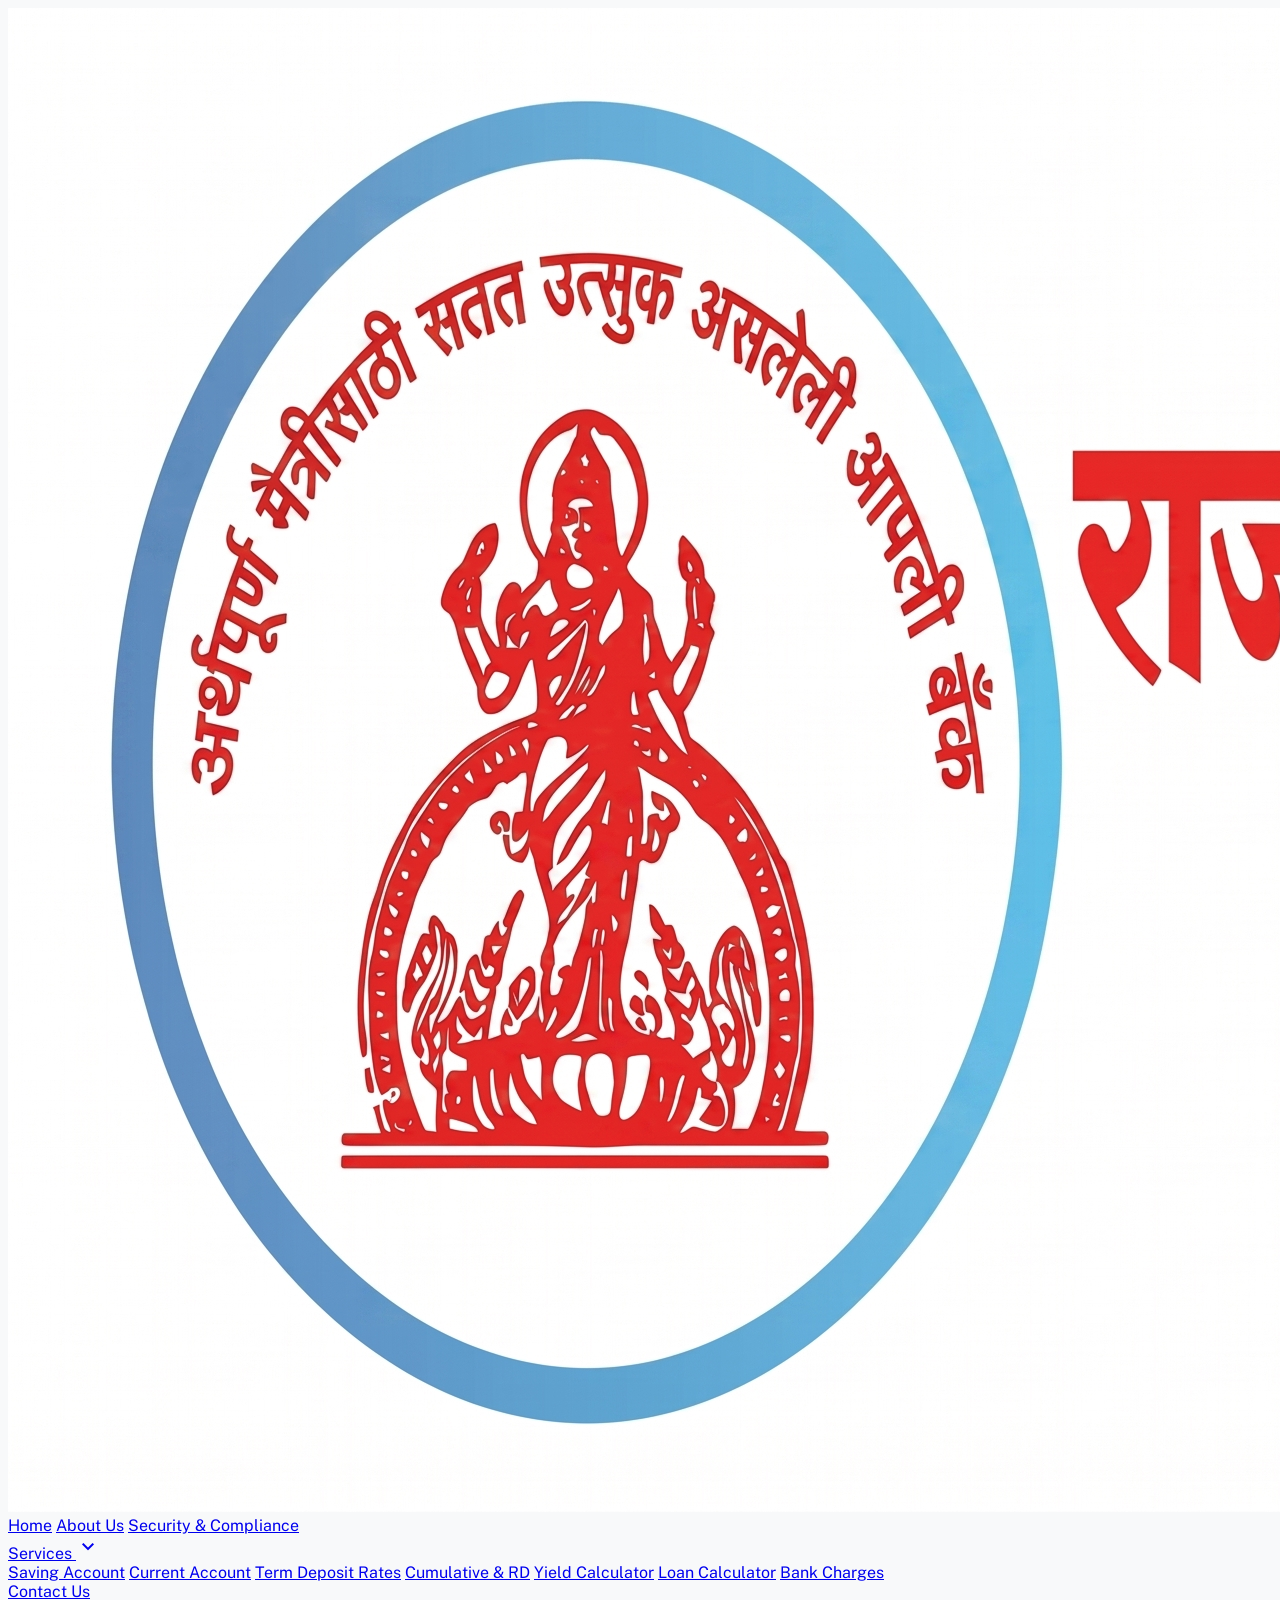
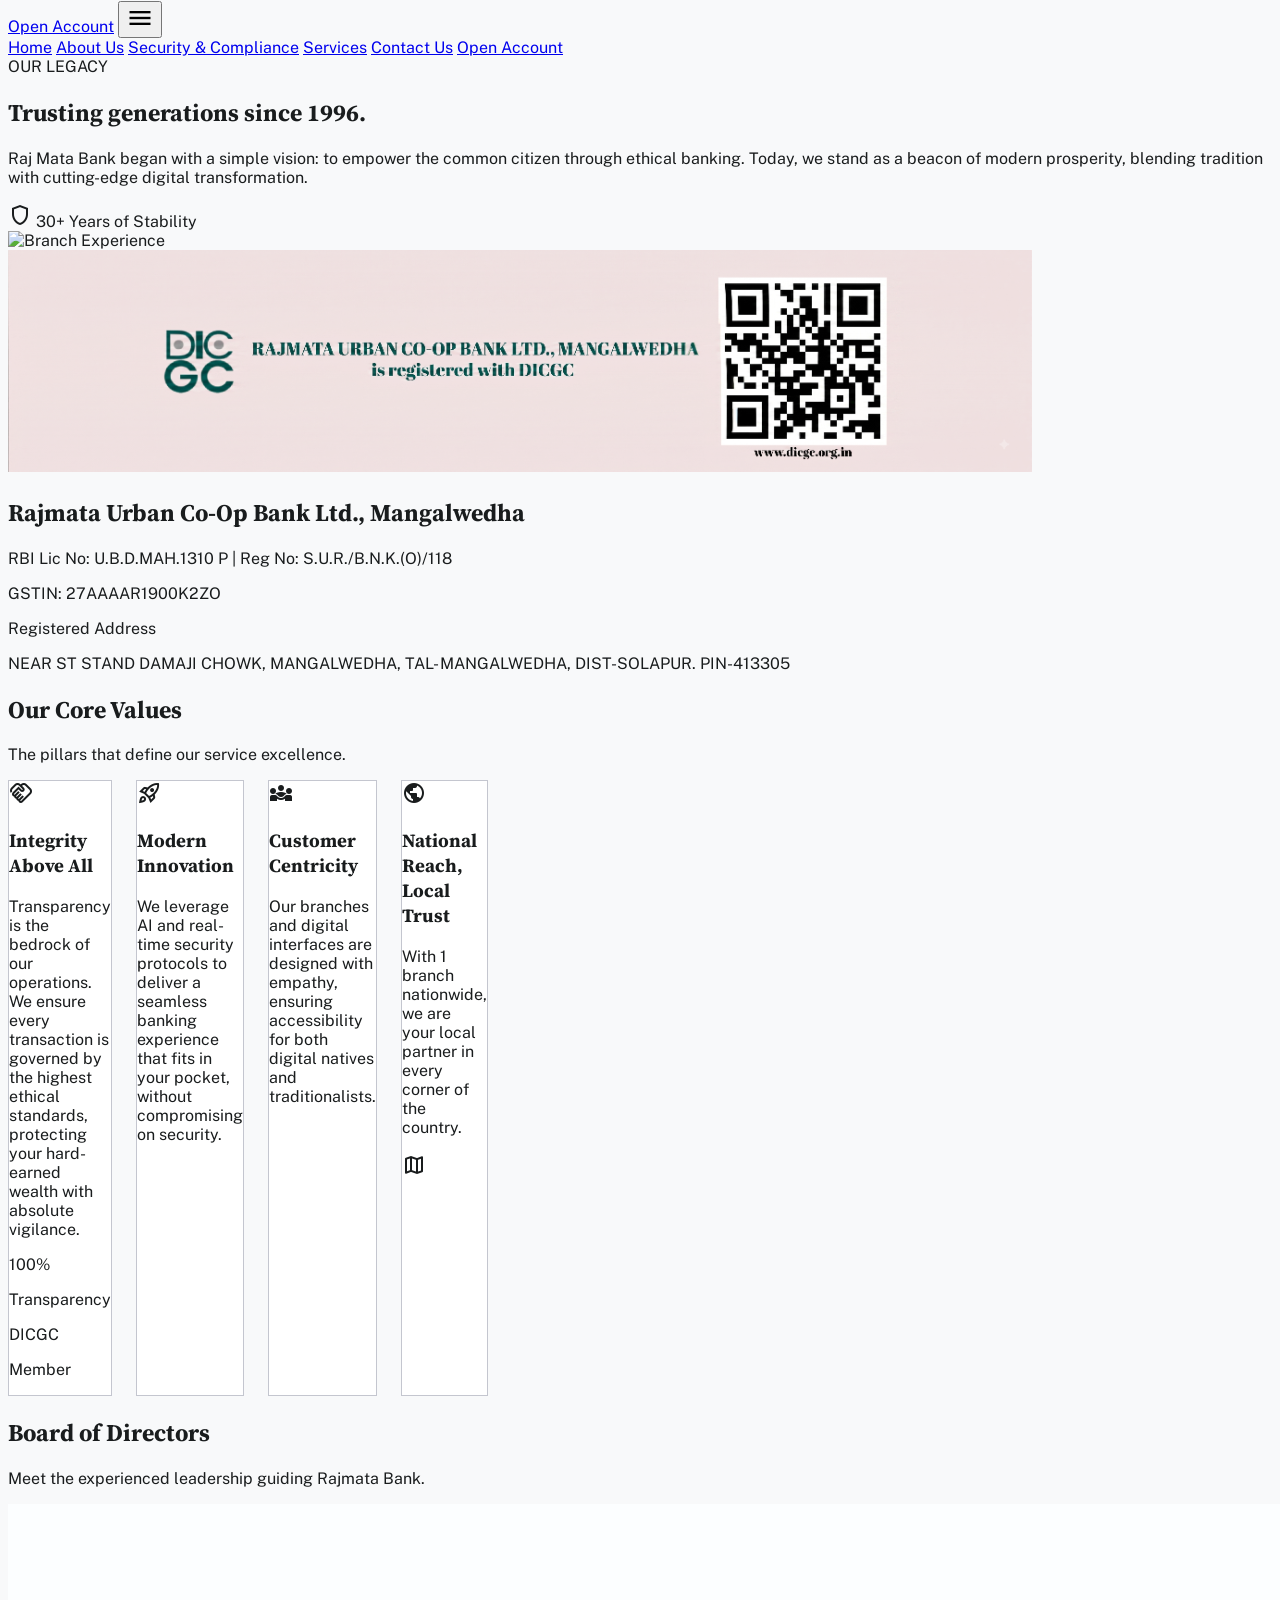
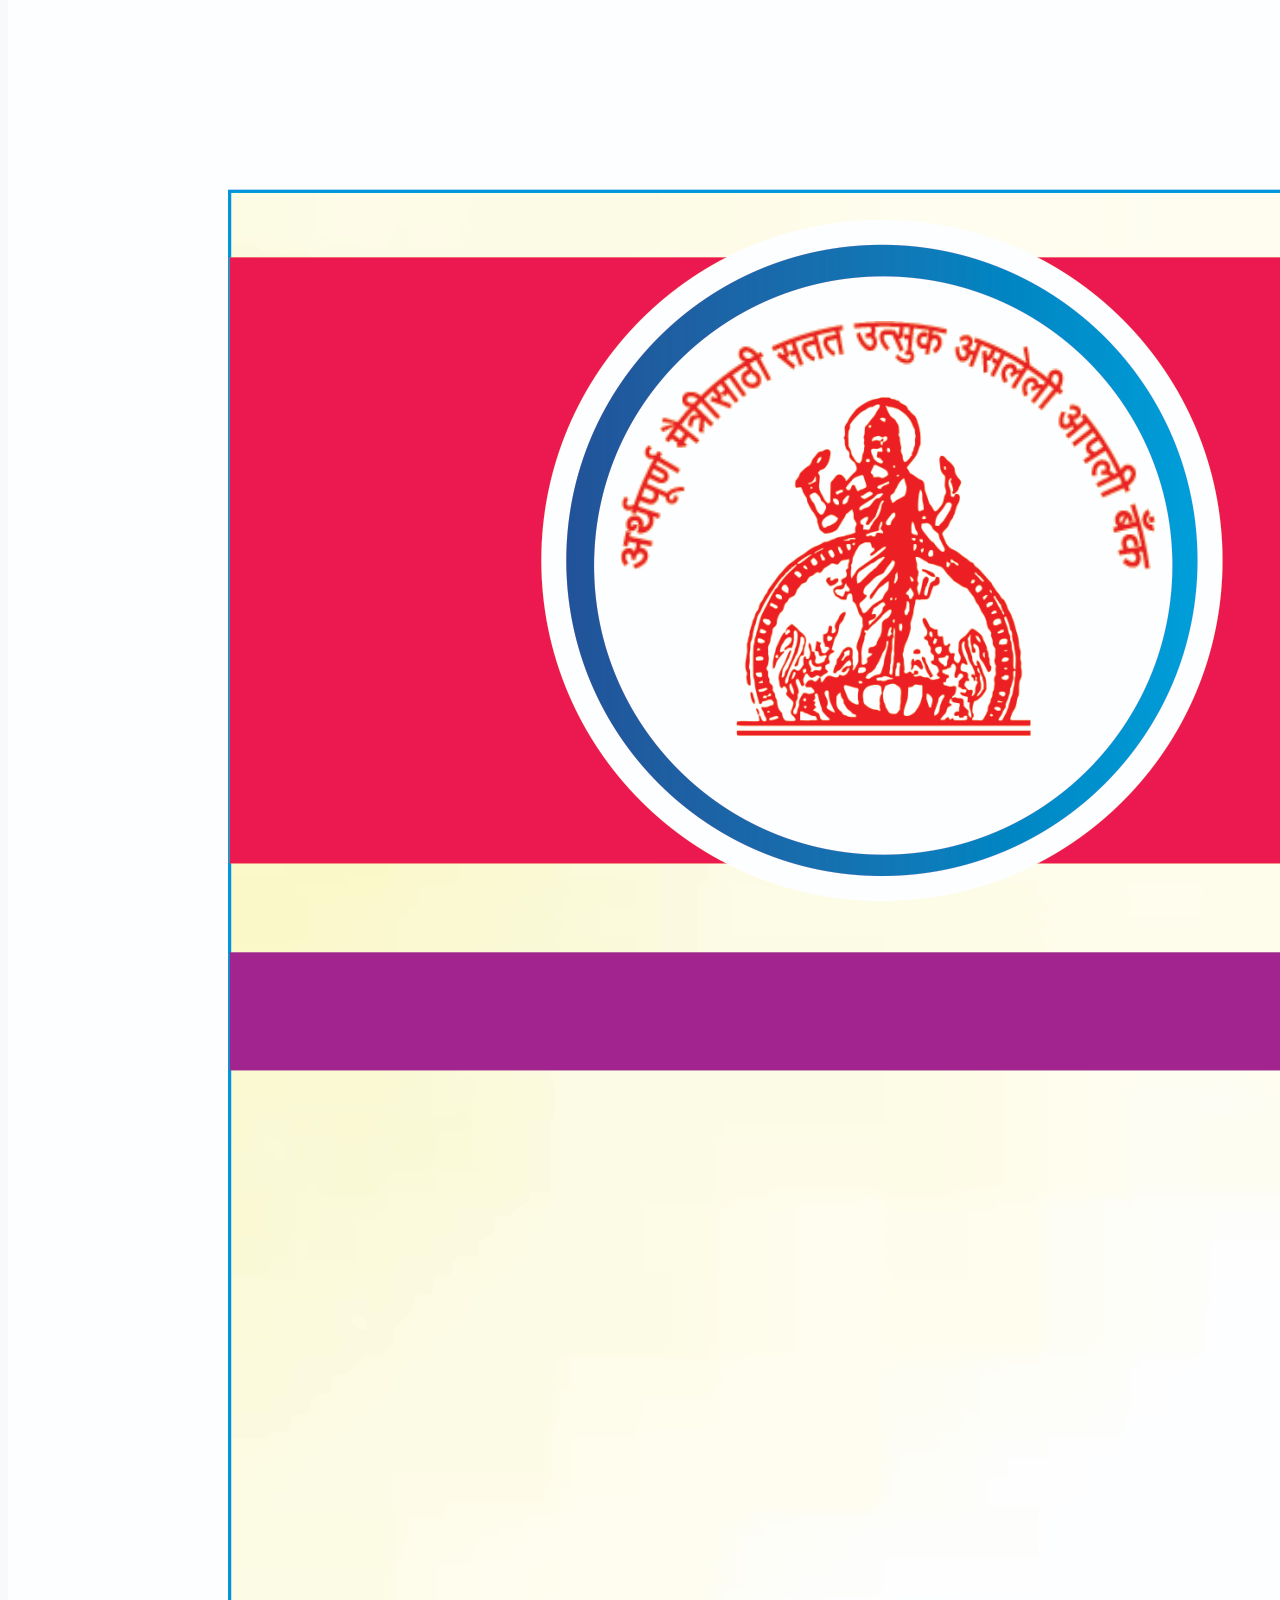
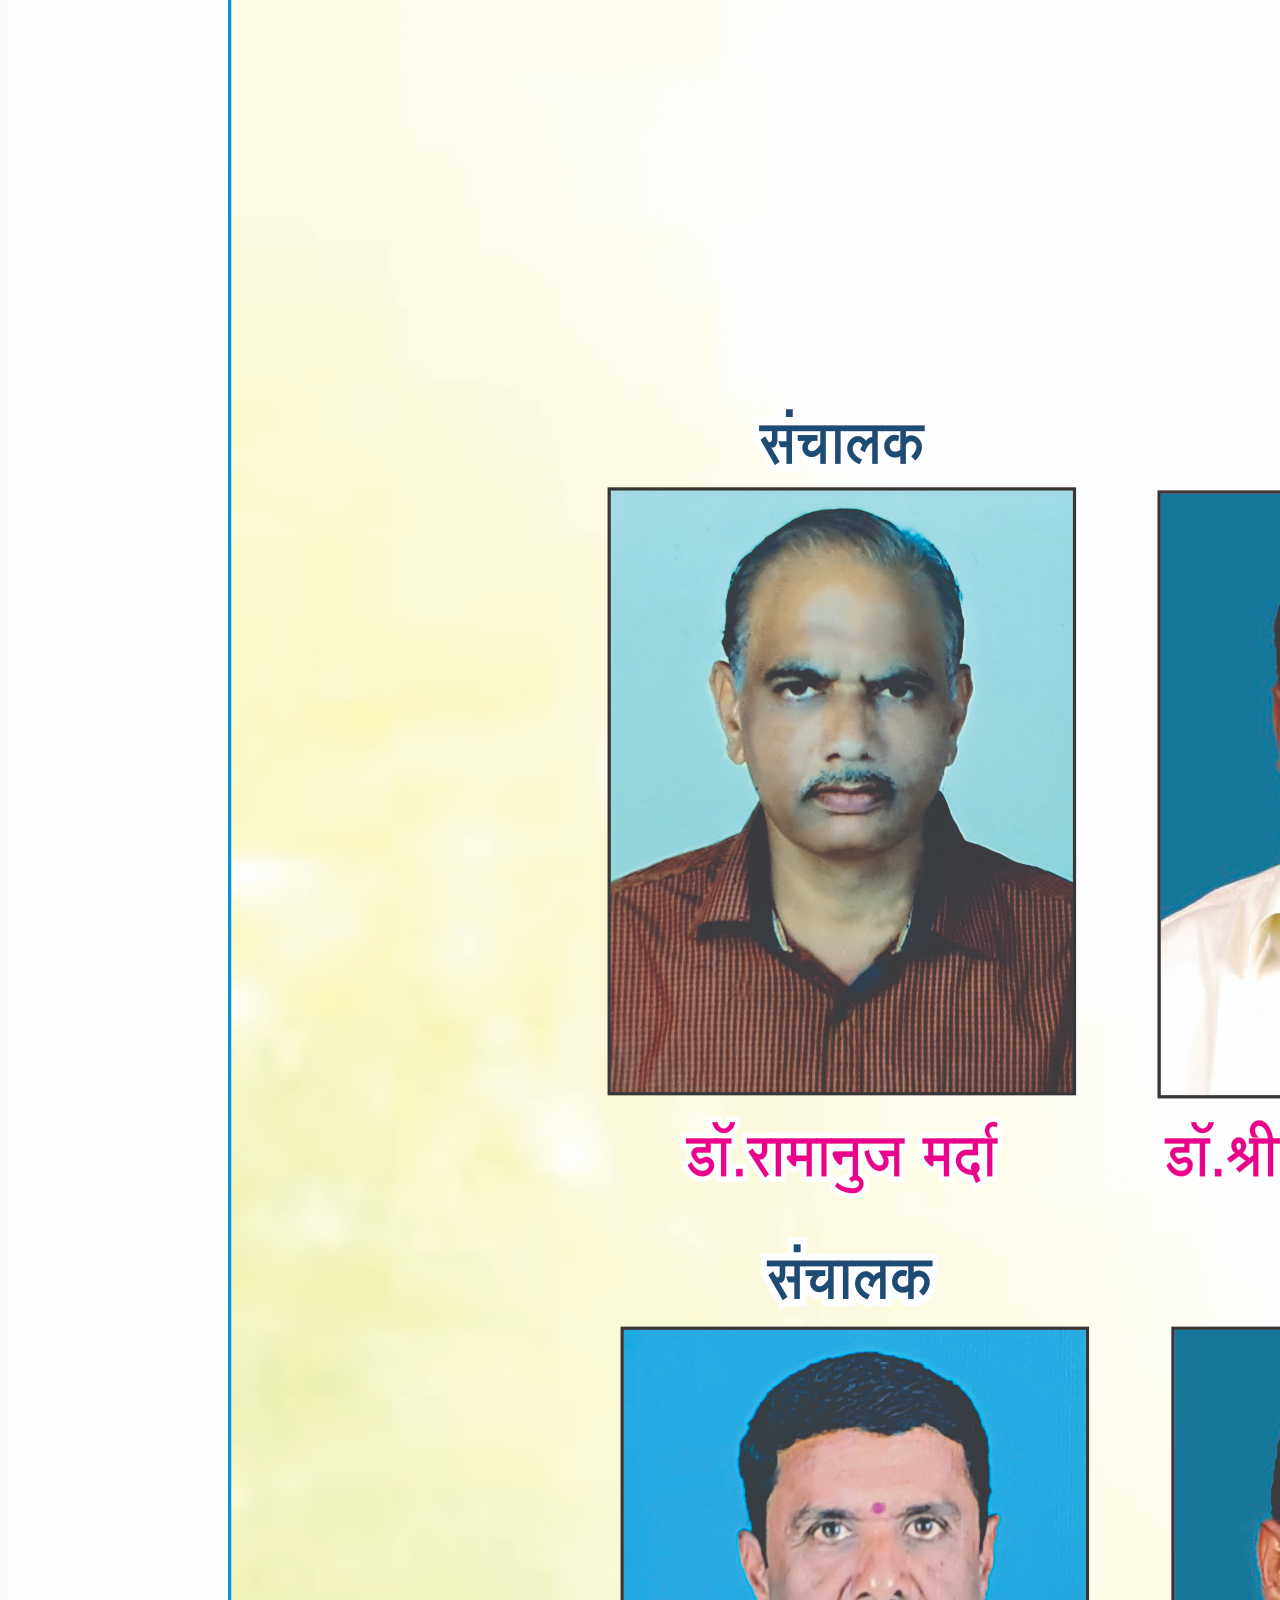
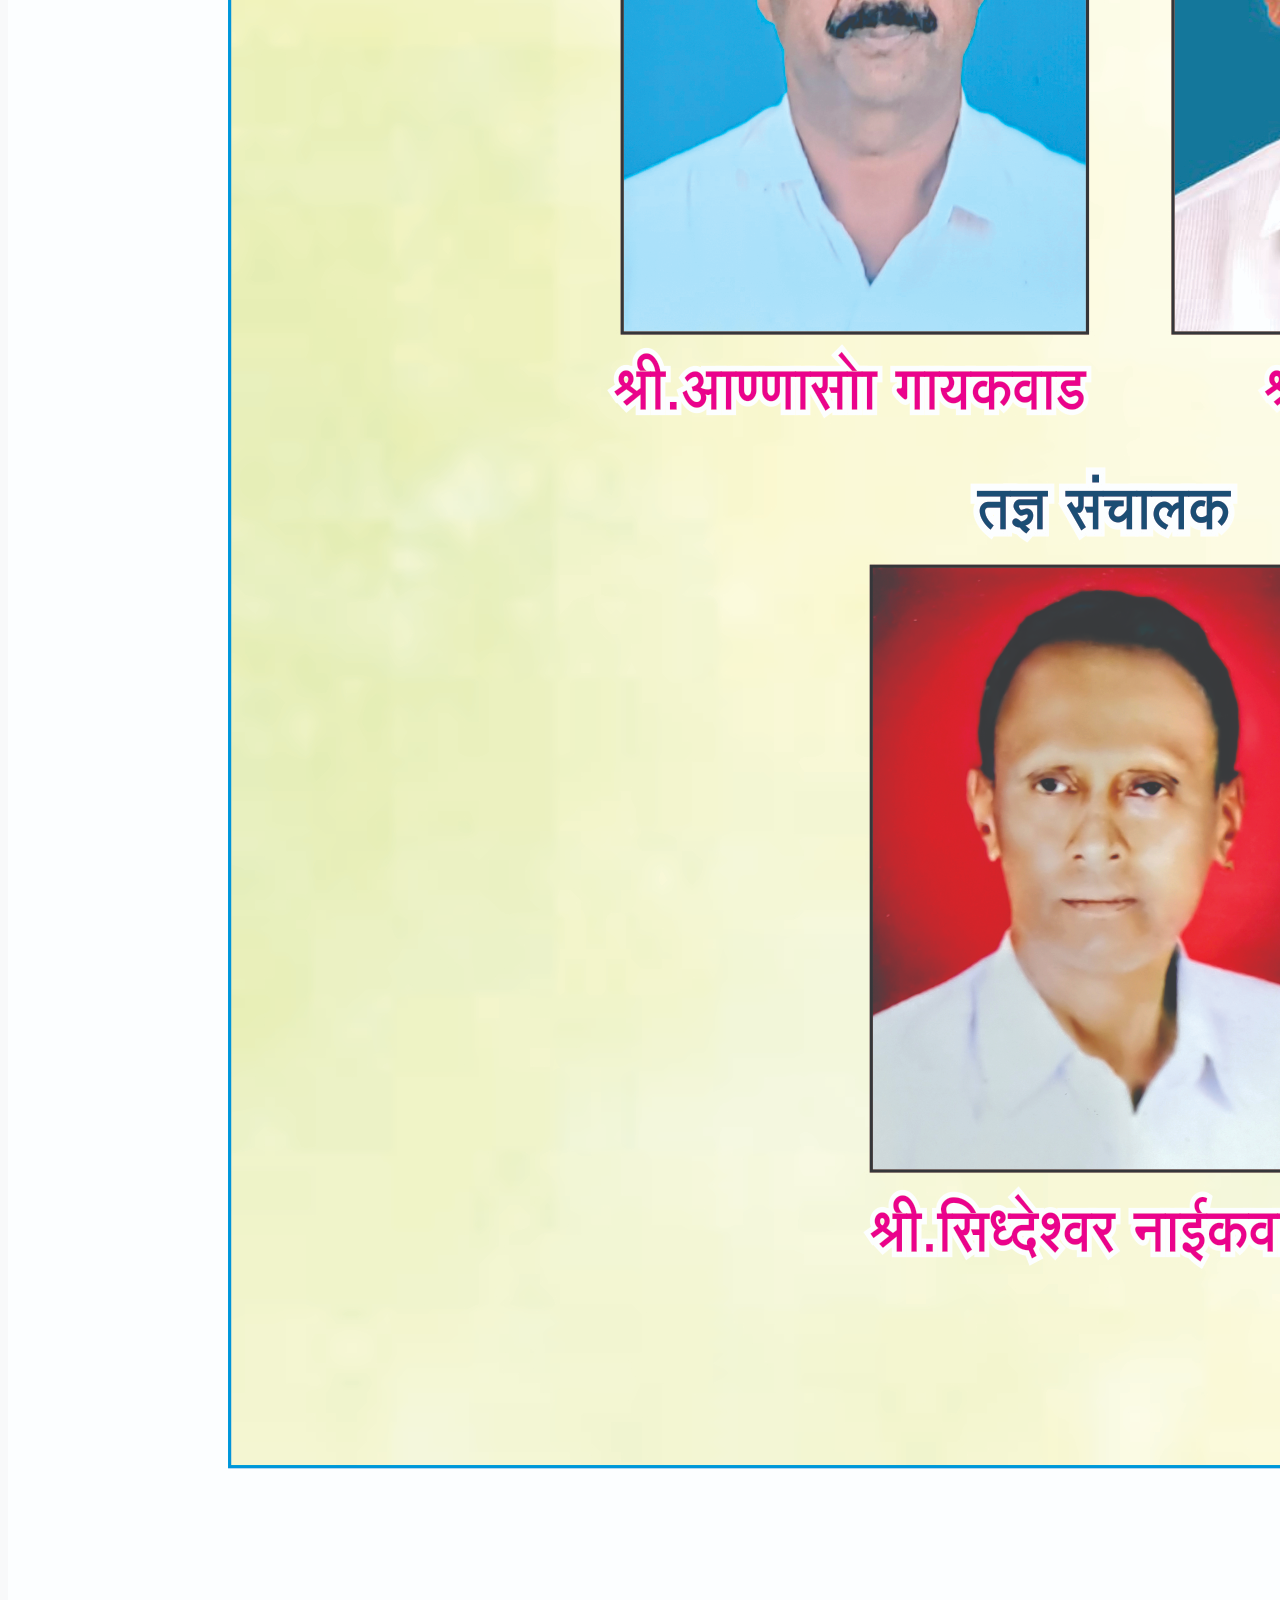
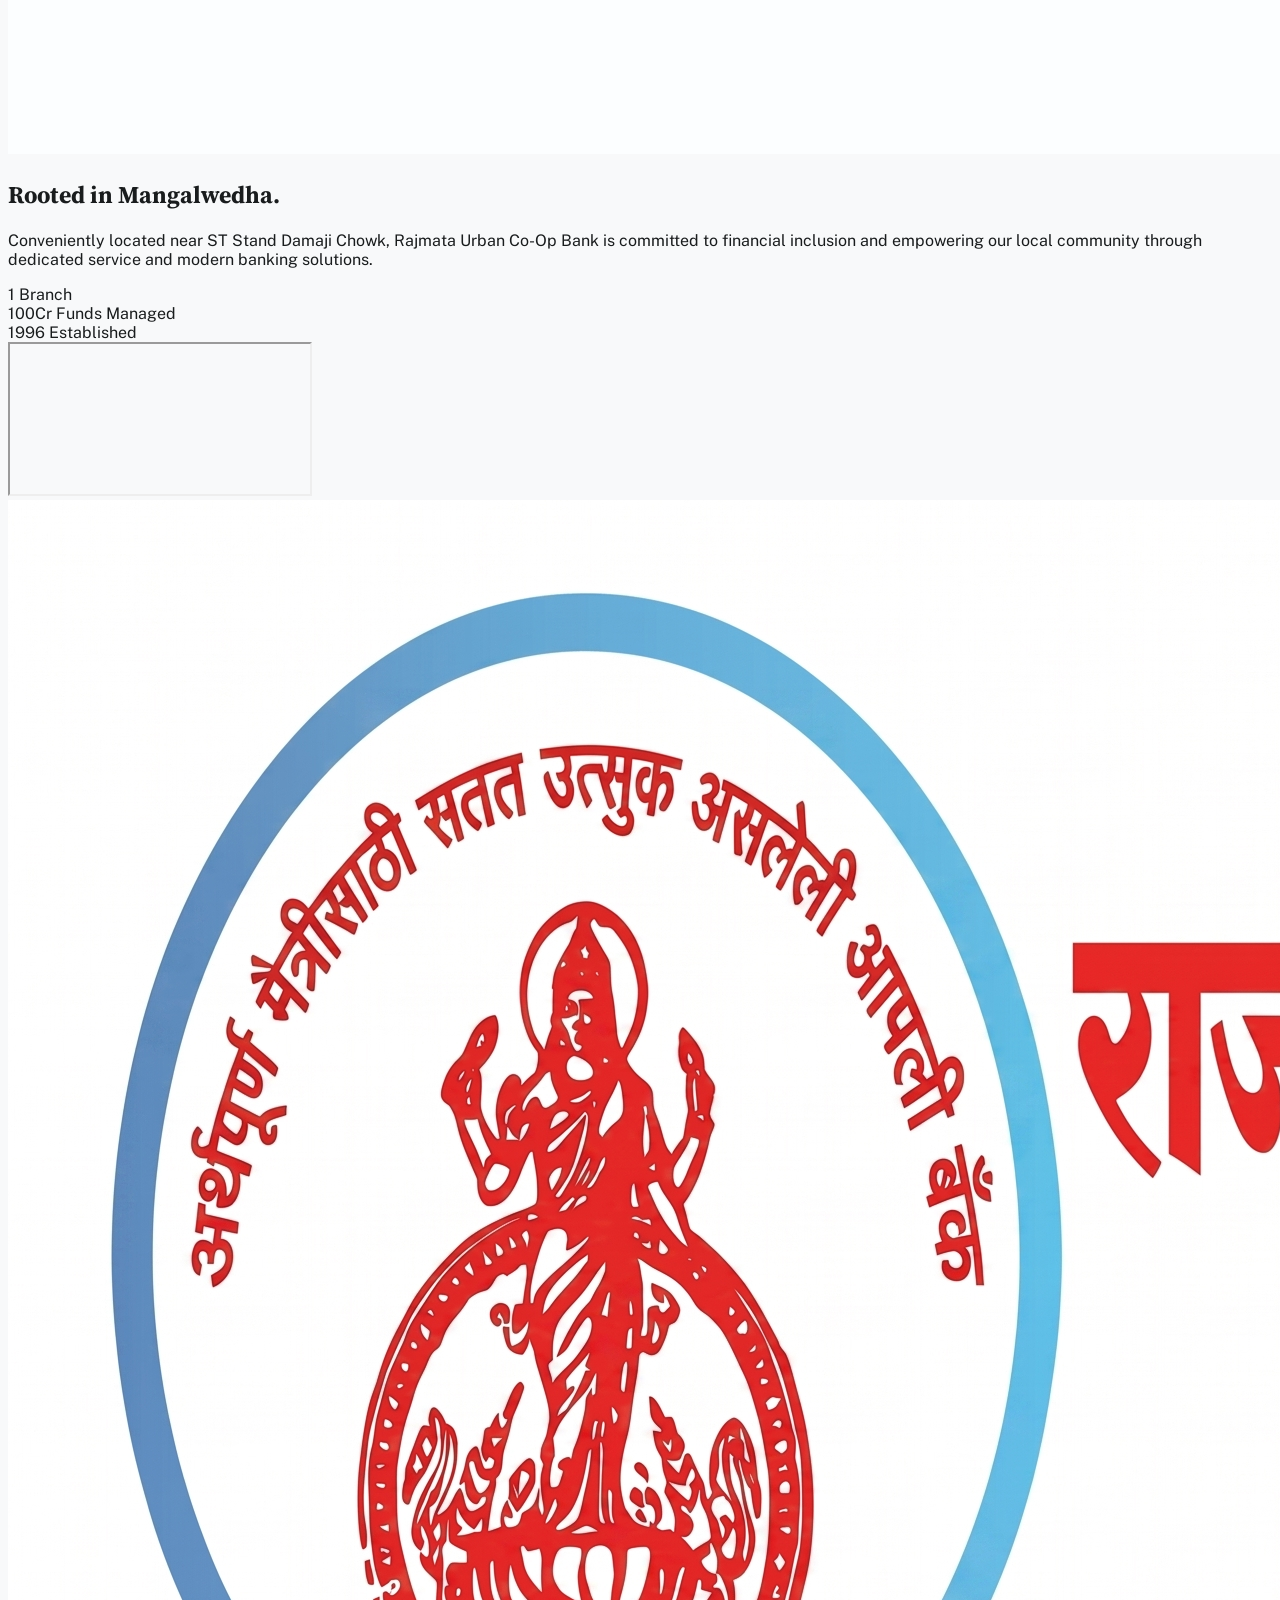
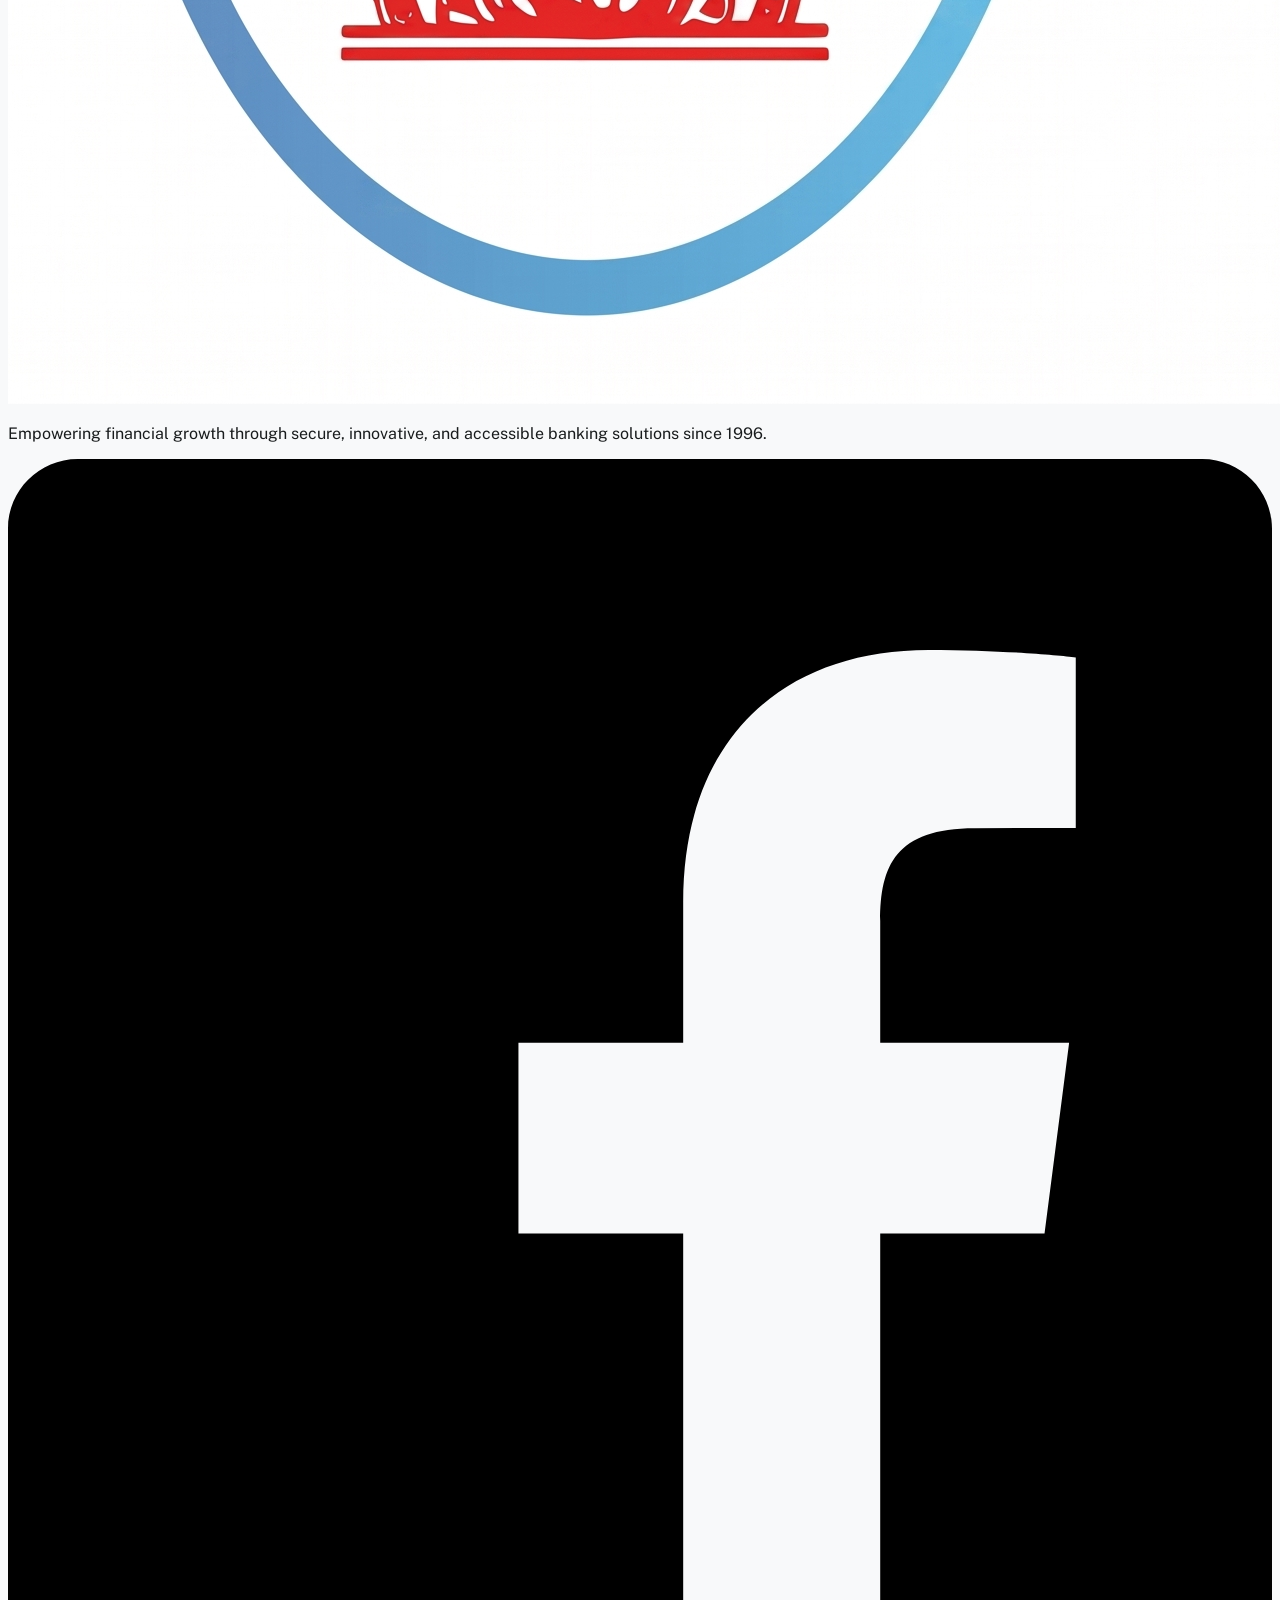
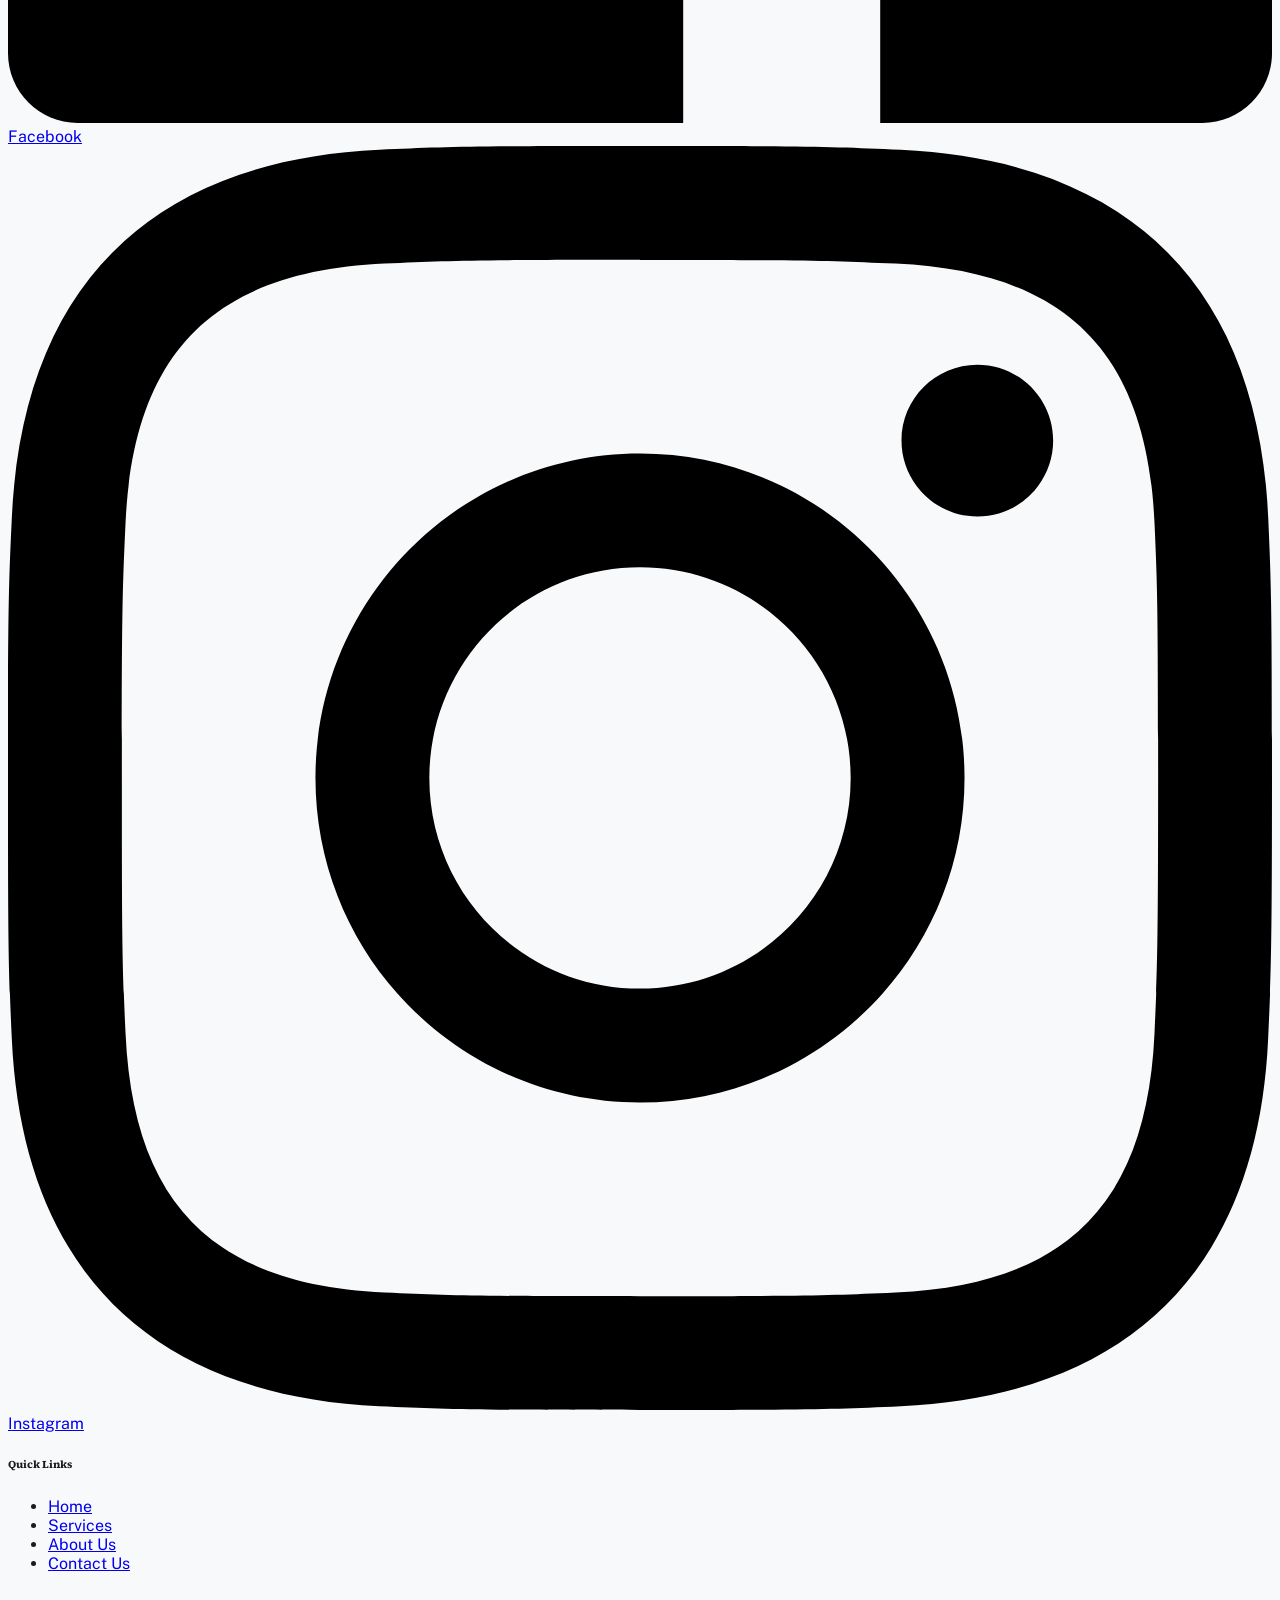
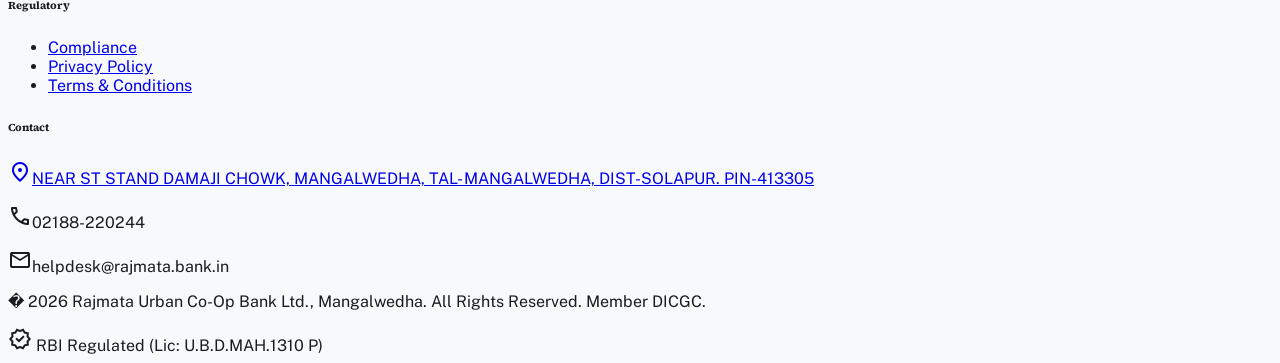
==== about.html @ 1acbd77e "style: Update UI layout and branding - Set primary red color to match logo's maroon (#a93c28) - Resi" ====
﻿<!DOCTYPE html>
<html class="light" lang="en">

<head>
    <meta charset="utf-8">
    <meta content="width=device-width, initial-scale=1.0" name="viewport">
    <title>About Us | Raj Mata Bank</title>
    <script src="https://cdn.tailwindcss.com?plugins=forms,container-queries"></script>
    <link
        href="https://fonts.googleapis.com/css2?family=Public+Sans:wght@400;600;700&amp;family=Source+Serif+4:wght@600;700&amp;display=swap"
        rel="stylesheet">
    <link
        href="https://fonts.googleapis.com/css2?family=Material+Symbols+Outlined:wght,FILL@100..700,0..1&amp;display=swap"
        rel="stylesheet">
    <script id="tailwind-config">
        tailwind.config = {
            darkMode: "class",
            theme: {
                extend: {
                    "colors": {
                        "surface-dim": "#d9dadb",
                        "secondary": "#e31837",
                        "on-error-container": "#93000a",
                        "surface-container-low": "#f3f4f5",
                        "tertiary": "#000a1d",
                        "on-primary-container": "#708ab5",
                        "secondary-container": "#ffffff",
                        "tertiary-container": "#052142",
                        "on-tertiary": "#ffffff",
                        "on-primary": "#ffffff",
                        "inverse-surface": "#2e3132",
                        "surface-bright": "#f8f9fa",
                        "surface-container-high": "#e7e8e9",
                        "on-secondary-container": "#e31837",
                        "tertiary-fixed": "#d5e3ff",
                        "error-container": "#ffdad6",
                        "surface-variant": "#e1e3e4",
                        "on-tertiary-container": "#7389b0",
                        "on-surface-variant": "#44474e",
                        "on-tertiary-fixed-variant": "#30476a",
                        "outline-variant": "#c4c6cf",
                        "on-tertiary-fixed": "#001b3c",
                        "surface-container-highest": "#e1e3e4",
                        "primary": "#000a1e",
                        "error": "#ba1a1a",
                        "on-secondary-fixed": "#2b1700",
                        "on-secondary-fixed-variant": "#673d00",
                        "on-secondary": "#ffffff",
                        "primary-fixed-dim": "#aec7f6",
                        "surface-tint": "#465f88",
                        "inverse-on-surface": "#f0f1f2",
                        "outline": "#74777f",
                        "on-error": "#ffffff",
                        "background": "#f8f9fa",
                        "primary-fixed": "#d6e3ff",
                        "on-primary-fixed": "#001b3d",
                        "secondary-fixed-dim": "#ffb869",
                        "on-primary-fixed-variant": "#2d476f",
                        "tertiary-fixed-dim": "#b0c7f1",
                        "surface": "#f8f9fa",
                        "on-background": "#191c1d",
                        "surface-container": "#edeeef",
                        "on-surface": "#191c1d",
                        "secondary-fixed": "#ffdcbb",
                        "inverse-primary": "#aec7f6",
                        "surface-container-lowest": "#ffffff",
                        "primary-container": "#002147"
                    },
                    "borderRadius": {
                        "DEFAULT": "0.125rem",
                        "lg": "0.25rem",
                        "xl": "0.5rem",
                        "full": "0.75rem"
                    },
                    "spacing": {
                        "stack-md": "16px",
                        "stack-lg": "32px",
                        "margin-mobile": "20px",
                        "margin-desktop": "64px",
                        "gutter": "24px",
                        "stack-sm": "8px",
                        "container-max": "1200px",
                        "unit": "8px"
                    },
                    "fontFamily": {
                        "label-md": ["Public Sans"],
                        "label-sm": ["Public Sans"],
                        "body-md": ["Public Sans"],
                        "headline-xl": ["\"Source Serif 4\""],
                        "headline-lg-mobile": ["\"Source Serif 4\""],
                        "headline-sm": ["\"Source Serif 4\""],
                        "body-sm": ["Public Sans"],
                        "headline-lg": ["\"Source Serif 4\""],
                        "body-lg": ["Public Sans"],
                        "headline-md": ["\"Source Serif 4\""]
                    },
                    "fontSize": {
                        "label-md": ["14px", { "lineHeight": "16px", "letterSpacing": "0.05em", "fontWeight": "600" }],
                        "label-sm": ["12px", { "lineHeight": "16px", "fontWeight": "600" }],
                        "body-md": ["16px", { "lineHeight": "24px", "fontWeight": "400" }],
                        "headline-xl": ["40px", { "lineHeight": "48px", "letterSpacing": "-0.02em", "fontWeight": "700" }],
                        "headline-lg-mobile": ["28px", { "lineHeight": "36px", "fontWeight": "600" }],
                        "headline-sm": ["20px", { "lineHeight": "28px", "fontWeight": "600" }],
                        "body-sm": ["14px", { "lineHeight": "20px", "fontWeight": "400" }],
                        "headline-lg": ["32px", { "lineHeight": "40px", "fontWeight": "600" }],
                        "body-lg": ["18px", { "lineHeight": "28px", "fontWeight": "400" }],
                        "headline-md": ["24px", { "lineHeight": "32px", "fontWeight": "600" }]
                    }
                },
            },
        }
    </script>
    <style>
        .material-symbols-outlined {
            font-variation-settings: 'FILL' 0, 'wght' 400, 'GRAD' 0, 'opsz' 24;
        }

        .bento-grid {
            display: grid;
            grid-template-columns: repeat(12, 1fr);
            gap: 24px;
        }

        .bento-item {
            background: #ffffff;
            border: 1px solid #c4c6cf;
            transition: all 0.3s ease;
        }

        .bento-item:hover {
            box-shadow: 0 4px 12px rgba(0, 10, 30, 0.08);
            transform: translateY(-2px);
        }

        .scroll-reveal {
            opacity: 0;
            transform: translateY(20px);
            transition: all 0.6s ease-out;
        }

        .scroll-reveal.visible {
            opacity: 1;
            transform: translateY(0);
        }

        /* Dropdown custom styles */
        .dropdown:hover .dropdown-menu {
            display: block;
        }
    </style>
    <link rel='stylesheet' href='css/styles.css'>
</head>

<body
    class="bg-surface text-on-surface font-body-md selection:bg-secondary-container selection:text-on-secondary-container">
    <!-- TopNavBar -->
    <header class="bg-surface border-b border-outline-variant py-2 md:py-4 flex items-center shadow-sm transition-all duration-300" id="main-header">
        <div class="flex justify-between items-center w-full px-margin-desktop max-w-container-max mx-auto h-full">
            <!-- Logo -->
            <a href="index.html"
                class="flex items-center gap-1 md:gap-2 hover:opacity-80 transition-opacity duration-300 transform hover:scale-105">
                <img src="images/logo.png" alt="Rajmata Bank Logo" class="h-24 md:h-32 w-auto object-contain">
            </a>

            <!-- Navigation Links -->
            <nav class="hidden lg:flex gap-gutter h-full items-center">
                <a class="nav-link text-on-surface-variant hover:text-secondary transition-all duration-300 font-body-md text-body-md relative hover:-translate-y-0.5"
                    href="index.html">Home</a>
                <a class="nav-link text-on-surface-variant hover:text-secondary transition-all duration-300 font-body-md text-body-md relative hover:-translate-y-0.5"
                    href="about.html">About Us</a>
                <a class="nav-link text-on-surface-variant hover:text-secondary transition-all duration-300 font-body-md text-body-md relative hover:-translate-y-0.5"
                    href="security.html">Security &amp; Compliance</a>

                <!-- Services Dropdown -->
                <div class="dropdown relative h-full flex items-center group">
                    <a href="documentation.html"
                        class="nav-link text-on-surface-variant hover:text-secondary transition-all duration-300 font-body-md text-body-md flex items-center gap-1 relative hover:-translate-y-0.5">
                        Services
                        <span
                            class="material-symbols-outlined text-sm group-hover:rotate-180 transition-transform duration-300">expand_more</span>
                    </a>
                    <div
                        class="dropdown-menu absolute top-full left-0 w-64 bg-white shadow-xl border-t-2 border-secondary ring-1 ring-black ring-opacity-5 z-50 py-2 opacity-0 invisible group-hover:opacity-100 group-hover:visible transition-all duration-300 transform translate-y-2 group-hover:translate-y-0">
                        <a data-turbo="false"
                            class="block px-6 py-3 text-on-surface-variant hover:bg-surface-container-low hover:text-secondary transition-colors font-body-md text-body-md"
                            href="documentation.html#savings-account">Saving Account</a>
                        <a data-turbo="false"
                            class="block px-6 py-3 text-on-surface-variant hover:bg-surface-container-low hover:text-secondary transition-colors font-body-md text-body-md"
                            href="documentation.html#current-account">Current Account</a>
                        <a data-turbo="false"
                            class="block px-6 py-3 text-on-surface-variant hover:bg-surface-container-low hover:text-secondary transition-colors font-body-md text-body-md"
                            href="documentation.html#term-deposits">Term Deposit Rates</a>
                        <a data-turbo="false"
                            class="block px-6 py-3 text-on-surface-variant hover:bg-surface-container-low hover:text-secondary transition-colors font-body-md text-body-md"
                            href="documentation.html#cumulative">Cumulative &amp; RD</a>
                        <a data-turbo="false"
                            class="block px-6 py-3 text-on-surface-variant hover:bg-surface-container-low hover:text-secondary transition-colors font-body-md text-body-md"
                            href="documentation.html#yield-calculator">Yield Calculator</a>
                        <a data-turbo="false"
                            class="block px-6 py-3 text-on-surface-variant hover:bg-surface-container-low hover:text-secondary transition-colors font-body-md text-body-md"
                            href="documentation.html#loan-calculator">Loan Calculator</a>
                        <a data-turbo="false"
                            class="block px-6 py-3 text-on-surface-variant hover:bg-surface-container-low hover:text-secondary transition-colors font-body-md text-body-md"
                            href="documentation.html#bank-charges">Bank Charges</a>
                    </div>
                </div>
                <a class="nav-link text-on-surface-variant hover:text-secondary transition-all duration-300 font-body-md text-body-md relative hover:-translate-y-0.5"
                    href="contact.html">Contact Us</a>
            </nav>

            <!-- Right Buttons -->
            <div class="flex items-center gap-2 md:gap-4 z-50">
                <a href="open-account.html"
                    class="hidden md:inline-block px-4 py-2 md:px-8 md:py-2.5 bg-secondary-container text-on-secondary-container font-label-md text-sm md:text-label-md font-bold rounded-sm hover:opacity-90 active:scale-95 hover:shadow-md hover:-translate-y-0.5 transition-all duration-300 shadow-sm whitespace-nowrap">Open
                    Account</a>
                <!-- Mobile Menu Toggle -->
                <button id="mobile-menu-btn"
                    class="lg:hidden p-2 text-on-surface-variant hover:text-secondary transition-colors">
                    <span class="material-symbols-outlined" style="font-size: 28px;">menu</span>
                </button>
            </div>
        </div>

        <!-- Mobile Navigation Menu (Hidden by default) -->
        <div id="mobile-menu"
            class="fixed inset-0 bg-surface z-40 flex flex-col hidden lg:hidden pt-24 px-6 border-t border-outline-variant">
            <a class="nav-link block py-4 text-on-surface-variant hover:text-secondary font-headline-sm text-headline-sm border-b border-outline-variant/30"
                href="index.html">Home</a>
            <a class="nav-link block py-4 text-on-surface-variant hover:text-secondary font-headline-sm text-headline-sm border-b border-outline-variant/30"
                href="about.html">About Us</a>
            <a class="nav-link block py-4 text-on-surface-variant hover:text-secondary font-headline-sm text-headline-sm border-b border-outline-variant/30"
                href="security.html">Security &amp; Compliance</a>
            <a class="nav-link block py-4 text-on-surface-variant hover:text-secondary font-headline-sm text-headline-sm border-b border-outline-variant/30"
                href="documentation.html">Services</a>
            <a class="nav-link block py-4 text-on-surface-variant hover:text-secondary font-headline-sm text-headline-sm"
                href="contact.html">Contact Us</a>
            <a href="open-account.html"
                class="mt-8 block w-full text-center py-4 bg-secondary-container text-on-secondary-container font-headline-sm text-headline-sm font-bold rounded-sm hover:opacity-90 active:scale-95 shadow-md border border-secondary-container">Open
                Account</a>
        </div>
    </header>
    <main>
        <!-- Hero Section -->
        <section class="relative bg-primary-container text-on-primary-container py-stack-lg overflow-hidden">
            <div
                class="max-w-container-max mx-auto px-margin-mobile md:px-margin-desktop grid grid-cols-1 lg:grid-cols-2 gap-stack-lg items-center relative z-10">
                <div class="space-y-stack-md">
                    <span
                        class="inline-block py-1 px-3 bg-secondary-container text-on-secondary-container font-label-sm text-label-sm rounded-sm">OUR
                        LEGACY</span>
                    <h1 class="font-headline-xl text-headline-xl text-white">Trusting generations since 1996.</h1>
                    <p class="font-body-lg text-body-lg text-on-primary-container/80 max-w-xl">
                        Raj Mata Bank began with a simple vision: to empower the common citizen through ethical banking.
                        Today, we stand as a beacon of modern prosperity, blending tradition with cutting-edge digital
                        transformation.
                    </p>
                    <div class="flex flex-wrap gap-4 pt-4">
                        <div class="flex items-center gap-2">
                            <span class="material-symbols-outlined text-secondary-container">shield</span>
                            <span class="font-label-md text-label-md">30+ Years of Stability</span>
                        </div>
                        <!-- <div class="flex items-center gap-2">
<span class="material-symbols-outlined text-secondary-container">verified_user</span>
<span class="font-label-md text-label-md">25M+ Trusted Users</span>
</div> -->
                    </div>
                </div>
                <div class="relative group">
                    <div class="absolute -inset-2 bg-secondary/20 blur-xl rounded-sm"></div>
                    <img alt="Branch Experience"
                        class="relative w-full h-[500px] object-cover rounded-sm shadow-2xl transition-transform duration-700 group-hover:scale-[1.02]"
                        src="https://lh3.googleusercontent.com/aida-public/[base64]">
                </div>
            </div>
        </section>

        <!-- DICGC Registration Banner -->
        <section class="max-w-container-max mx-auto px-margin-mobile md:px-margin-desktop py-stack-md">
            <img src="images/dicgc-banner.png" alt="DICGC Registration Banner"
                class="w-full max-w-5xl mx-auto shadow-sm rounded-sm border border-outline-variant">
        </section>

        <!-- Legal Identity Section -->
        <section class="py-stack-md bg-surface border-b border-outline-variant">
            <div class="max-w-container-max mx-auto px-margin-mobile md:px-margin-desktop">
                <div
                    class="bg-surface-container rounded-sm p-6 flex flex-col md:flex-row gap-6 justify-between items-center shadow-sm">
                    <div>
                        <h2 class="font-headline-sm text-headline-sm text-primary mb-2">Rajmata Urban Co-Op Bank Ltd.,
                            Mangalwedha</h2>
                        <p class="font-body-sm text-body-sm text-on-surface-variant">RBI Lic No: U.B.D.MAH.1310 P
                            | Reg No: S.U.R./B.N.K.(O)/118 </p>
                        <p class="font-body-sm text-body-sm text-on-surface-variant font-bold mt-1">GSTIN:
                            27AAAAR1900K2ZO</p>
                    </div>
                    <div class="md:text-right">
                        <p class="font-label-sm text-label-sm text-secondary uppercase tracking-wider mb-1">Registered
                            Address</p>
                        <p class="font-body-sm text-body-sm text-on-surface-variant max-w-xs md:ml-auto">NEAR ST STAND
                            DAMAJI CHOWK, MANGALWEDHA, TAL- MANGALWEDHA, DIST-SOLAPUR. PIN-413305</p>
                    </div>
                </div>
            </div>
        </section>

        <!-- Our Values Bento Grid -->
        <section class="py-stack-lg bg-surface">
            <div class="max-w-container-max mx-auto px-margin-mobile md:px-margin-desktop">
                <div class="text-center mb-stack-lg">
                    <h2 class="font-headline-lg text-headline-lg text-primary mb-2">Our Core Values</h2>
                    <p class="font-body-md text-body-md text-on-surface-variant">The pillars that define our service
                        excellence.</p>
                </div>
                <div class="bento-grid">
                    <div class="bento-item col-span-12 md:col-span-8 p-stack-md flex flex-col justify-between">
                        <div>
                            <span class="material-symbols-outlined text-secondary text-4xl mb-4">handshake</span>
                            <h3 class="font-headline-sm text-headline-sm text-primary mb-2">Integrity Above All</h3>
                            <p class="font-body-md text-body-md text-on-surface-variant">Transparency is the bedrock of
                                our operations. We ensure every transaction is governed by the highest ethical
                                standards, protecting your hard-earned wealth with absolute vigilance.</p>
                        </div>
                        <div class="mt-8 pt-8 border-t border-outline-variant flex gap-8">
                            <div>
                                <p class="font-headline-md text-headline-md text-primary">100%</p>
                                <p class="font-label-sm text-label-sm text-on-surface-variant">Transparency</p>
                            </div>
                            <div>
                                <p class="font-headline-md text-headline-md text-primary">DICGC</p>
                                <p class="font-label-sm text-label-sm text-on-surface-variant">Member</p>
                            </div>
                        </div>
                    </div>
                    <div
                        class="bento-item col-span-12 md:col-span-4 p-stack-md bg-tertiary-container text-white border-none">
                        <span
                            class="material-symbols-outlined text-secondary-container text-4xl mb-4">rocket_launch</span>
                        <h3 class="font-headline-sm text-headline-sm mb-2">Modern Innovation</h3>
                        <p class="font-body-sm text-body-sm text-on-tertiary-container">We leverage AI and real-time
                            security protocols to deliver a seamless banking experience that fits in your pocket,
                            without compromising on security.</p>
                    </div>
                    <div class="bento-item col-span-12 md:col-span-4 p-stack-md">
                        <span class="material-symbols-outlined text-secondary text-4xl mb-4">diversity_3</span>
                        <h3 class="font-headline-sm text-headline-sm text-primary mb-2">Customer Centricity</h3>
                        <p class="font-body-sm text-body-sm text-on-surface-variant">Our branches and digital interfaces
                            are designed with empathy, ensuring accessibility for both digital natives and
                            traditionalists.</p>
                    </div>
                    <div class="bento-item col-span-12 md:col-span-8 p-stack-md relative overflow-hidden group">
                        <div class="relative z-10">
                            <span class="material-symbols-outlined text-secondary text-4xl mb-4">public</span>
                            <h3 class="font-headline-sm text-headline-sm text-primary mb-2">National Reach, Local Trust
                            </h3>
                            <p class="font-body-md text-body-md text-on-surface-variant max-w-md">With 1
                                branch nationwide, we are your local partner in every corner of the country.</p>
                        </div>
                        <!-- Abstract Map Pattern -->
                        <div class="absolute right-0 bottom-0 opacity-10 group-hover:opacity-20 transition-opacity">
                            <span class="material-symbols-outlined text-[120px]">map</span>
                        </div>
                    </div>
                </div>
            </div>
        </section>
        <!-- Board of Directors Section -->
        <section class="py-stack-lg bg-surface">
            <div class="max-w-container-max mx-auto px-margin-mobile md:px-margin-desktop">
                <div class="text-center mb-stack-lg">
                    <h2 class="font-headline-lg text-headline-lg text-primary mb-2">Board of Directors</h2>
                    <p class="font-body-md text-body-md text-on-surface-variant">Meet the experienced leadership guiding
                        Rajmata Bank.</p>
                </div>
                <div class="flex justify-center w-full mt-8">
                    <img src="images/Board of Directors.jpeg" alt="Board of Directors"
                        class="w-full max-w-5xl rounded-sm shadow-md border border-outline-variant object-contain">
                </div>
            </div>
        </section>
        <!-- National Presence -->
        <section class="py-stack-lg bg-primary text-white overflow-hidden">
            <div
                class="max-w-container-max mx-auto px-margin-mobile md:px-margin-desktop grid grid-cols-1 lg:grid-cols-2 gap-stack-lg items-center">
                <div>
                    <h2 class="font-headline-lg text-headline-lg mb-stack-md">Rooted in Mangalwedha.</h2>
                    <p class="font-body-lg text-body-lg text-on-primary-container/70 mb-8">
                        Conveniently located near ST Stand Damaji Chowk, Rajmata Urban Co-Op Bank is committed to
                        financial inclusion and empowering our local community through dedicated service and modern
                        banking solutions.
                    </p>
                    <div class="grid grid-cols-2 gap-8">
                        <div>
                            <span class="block text-4xl font-bold text-secondary-container">1</span>
                            <span class="text-sm uppercase tracking-widest text-on-primary-container/60">Branch</span>
                        </div>
                        <div>
                            <span class="block text-4xl font-bold text-secondary-container">100Cr</span>
                            <span class="text-sm uppercase tracking-widest text-on-primary-container/60">Funds
                                Managed</span>
                        </div>
                        <div>
                            <span class="block text-4xl font-bold text-secondary-container">1996</span>
                            <span
                                class="text-sm uppercase tracking-widest text-on-primary-container/60">Established</span>
                        </div>

                    </div>
                </div>
                <div class="relative h-96 lg:h-[500px]">
                    <div
                        class="absolute inset-0 bg-secondary-container/10 rounded-sm overflow-hidden shadow-lg border border-white/10">
                        <!-- Google Maps Embed -->
                        <iframe class="w-full h-full border-0 grayscale hover:grayscale-0 transition-all duration-500"
                            src="https://maps.google.com/maps?q=Rajmata+Urban+Co-Op+Bank,+Damaji+Chowk,+Mangalwedha&t=&z=15&ie=UTF8&iwloc=&output=embed"
                            allowfullscreen loading="lazy"></iframe>
                    </div>
                </div>
            </div>
        </section>
    </main>



    <!-- Footer -->
    <footer class="bg-tertiary-container text-on-tertiary-container py-stack-lg border-t border-outline-variant">
        <div
            class="max-w-container-max mx-auto px-margin-mobile md:px-margin-desktop grid grid-cols-1 md:grid-cols-2 lg:grid-cols-5 gap-stack-lg">
            <div class="lg:col-span-2">
                <div class="flex items-center gap-2 mb-stack-md opacity-80">
                    <img src="images/logo.png" alt="Rajmata Bank Logo" class="h-24 md:h-32 w-auto object-contain">
                </div>
                <p class="font-body-sm text-body-sm opacity-80 max-w-sm mb-stack-md">Empowering financial growth through
                    secure, innovative, and accessible banking solutions since 1996.</p>
                <div class="flex gap-4 mt-2">
                    <a href="https://www.facebook.com/share/1NdZTVKQKG/" target="_blank"
                        class="text-white hover:text-secondary transition-colors text-sm font-bold flex items-center gap-1">
                        <svg class="w-4 h-4 fill-current" viewBox="0 0 24 24"><path d="M22.675 0h-21.35c-.732 0-1.325.593-1.325 1.325v21.351c0 .731.593 1.324 1.325 1.324h11.495v-9.294h-3.128v-3.622h3.128v-2.671c0-3.1 1.893-4.788 4.659-4.788 1.325 0 2.463.099 2.795.143v3.24l-1.918.001c-1.504 0-1.795.715-1.795 1.763v2.313h3.587l-.467 3.622h-3.12v9.293h6.116c.73 0 1.323-.593 1.323-1.325v-21.35c0-.732-.593-1.325-1.325-1.325z"/></svg> Facebook
                    </a>
                    <a href="https://www.instagram.com/rajmatabank_mangalwedha?igsh=d2VuM3ZkNGloczM1" target="_blank"
                        class="text-white hover:text-secondary transition-colors text-sm font-bold flex items-center gap-1">
                        <svg class="w-4 h-4 fill-current" viewBox="0 0 24 24"><path d="M12 2.163c3.204 0 3.584.012 4.85.07 3.252.148 4.771 1.691 4.919 4.919.058 1.265.069 1.645.069 4.849 0 3.205-.012 3.584-.069 4.849-.149 3.225-1.664 4.771-4.919 4.919-1.266.058-1.644.07-4.85.07-3.204 0-3.584-.012-4.849-.07-3.26-.149-4.771-1.699-4.919-4.92-.058-1.265-.07-1.644-.07-4.849 0-3.204.013-3.583.07-4.849.149-3.227 1.664-4.771 4.919-4.919 1.266-.057 1.645-.069 4.849-.07m0-2.163c-3.259 0-3.667.014-4.947.072-4.358.2-6.78 2.618-6.98 6.98-.059 1.281-.073 1.689-.073 4.948 0 3.259.014 3.668.072 4.948.2 4.358 2.618 6.78 6.98 6.98 1.281.058 1.689.072 4.948.072 3.259 0 3.668-.014 4.948-.072 4.354-.2 6.782-2.618 6.979-6.98.059-1.28.073-1.689.073-4.948 0-3.259-.014-3.667-.072-4.947-.196-4.354-2.617-6.78-6.979-6.98-1.281-.059-1.69-.073-4.949-.073zm0 5.838c-3.403 0-6.162 2.759-6.162 6.162s2.759 6.163 6.162 6.163 6.162-2.759 6.162-6.163c0-3.403-2.759-6.162-6.162-6.162zm0 10.162c-2.209 0-4-1.79-4-4s1.791-4 4-4 4 1.791 4 4-1.791 4-4 4zm6.406-11.845c-.796 0-1.441.645-1.441 1.44s.645 1.44 1.441 1.44c.795 0 1.439-.645 1.439-1.44s-.644-1.44-1.439-1.44z"/></svg> Instagram
                    </a>
                </div>
            </div>
            <div>
                <h6 class="font-label-md text-label-md text-white mb-stack-md uppercase tracking-wider">Quick Links</h6>
                <ul class="space-y-2">
                    <li class=""><a
                            class="font-body-sm text-body-sm hover:text-secondary underline decoration-transparent hover:decoration-secondary transition-all"
                            href="index.html">Home</a></li>
                    <li class=""><a
                            class="font-body-sm text-body-sm hover:text-secondary underline decoration-transparent hover:decoration-secondary transition-all"
                            href="documentation.html">Services</a></li>
                    <li class=""><a
                            class="font-body-sm text-body-sm hover:text-secondary underline decoration-transparent hover:decoration-secondary transition-all"
                            href="about.html">About Us</a></li>
                    <li class=""><a
                            class="font-body-sm text-body-sm hover:text-secondary underline decoration-transparent hover:decoration-secondary transition-all"
                            href="contact.html">Contact Us</a></li>
                </ul>
            </div>
            <div>
                <h6 class="font-label-md text-label-md text-white mb-stack-md uppercase tracking-wider">Regulatory</h6>
                <ul class="space-y-2">
                    <li class=""><a
                            class="font-body-sm text-body-sm hover:text-secondary underline decoration-transparent hover:decoration-secondary transition-all"
                            href="security.html">Compliance</a></li>
                    <li class=""><a
                            class="font-body-sm text-body-sm hover:text-secondary underline decoration-transparent hover:decoration-secondary transition-all"
                            href="security.html">Privacy Policy</a></li>
                    <li class=""><a
                            class="font-body-sm text-body-sm hover:text-secondary underline decoration-transparent hover:decoration-secondary transition-all"
                            href="security.html">Terms &amp; Conditions</a></li>
                </ul>
            </div>
            <div>
                <h6 class="font-label-md text-label-md text-white mb-stack-md uppercase tracking-wider">Contact</h6>
                <p class="font-body-sm text-body-sm mb-2"><a href="https://share.google/PEMGoE1Nk0lGnpYa0"
                        target="_blank"
                        class="hover:text-secondary opacity-80 hover:opacity-100 hover:underline transition-colors flex items-start gap-1"><span
                            class="material-symbols-outlined text-sm mt-0.5">location_on</span><span>NEAR ST STAND
                            DAMAJI CHOWK, MANGALWEDHA, TAL- MANGALWEDHA, DIST-SOLAPUR. PIN-413305</span></a></p>
                <p class="font-body-sm text-body-sm opacity-80 flex items-center gap-1"><span class="material-symbols-outlined text-sm">call</span><span>02188-220244</span></p>
                <p class="font-body-sm text-body-sm opacity-80 flex items-center gap-1"><span class="material-symbols-outlined text-sm">mail</span><span>helpdesk@rajmata.bank.in</span></p>
            </div>
        </div>
        <div
            class="max-w-container-max mx-auto px-margin-mobile md:px-margin-desktop mt-stack-lg pt-stack-md border-t border-white/10 flex flex-col md:flex-row justify-between items-center gap-4">
            <p class="font-body-sm text-body-sm opacity-60">� 2026 Rajmata Urban Co-Op Bank Ltd., Mangalwedha. All
                Rights Reserved. Member DICGC.</p>
            <div class="flex items-center gap-4 grayscale opacity-50">
                <span class="material-symbols-outlined text-sm">verified</span>
                <span class="font-label-sm text-label-sm">RBI Regulated (Lic: U.B.D.MAH.1310 P)</span>
            </div>
        </div>
    </footer>
    <script>
        // Simple Intersection Observer for scroll animations
        const observerOptions = {
            threshold: 0.1
        };

        const observer = new IntersectionObserver((entries) => {
            entries.forEach(entry => {
                if (entry.isIntersecting) {
                    entry.target.classList.add('visible');
                }
            });
        }, observerOptions);

        document.querySelectorAll('.scroll-reveal').forEach(el => observer.observe(el));

        // Micro-interaction for buttons
        document.querySelectorAll('button').forEach(btn => {
            btn.addEventListener('mousedown', () => btn.classList.add('scale-95'));
            btn.addEventListener('mouseup', () => btn.classList.remove('scale-95'));
            btn.addEventListener('mouseleave', () => btn.classList.remove('scale-95'));
        });
    </script>


    <script src='js/main.js'></script>




    <script type="module" src="https://cdn.jsdelivr.net/npm/@hotwired/turbo@8.0.4/dist/turbo.es2017-umd.js"></script>
    <script>
        function initNav() {
            const currentPath = window.location.pathname.split('/').pop() || 'index.html';
            const navLinks = document.querySelectorAll('nav a.nav-link');
            navLinks.forEach(link => {
                if (link.getAttribute('href') === currentPath) {
                    link.classList.add('text-[#E31837]', 'font-bold', 'border-b-2', 'border-[#E31837]');
                    link.classList.remove('text-on-surface-variant');
                } else {
                    link.classList.remove('text-[#E31837]', 'font-bold', 'border-b-2', 'border-[#E31837]');
                    link.classList.add('text-on-surface-variant');
                }
            });

            // Mobile menu toggle logic
            const mobileMenuBtn = document.getElementById('mobile-menu-btn');
            const mobileMenu = document.getElementById('mobile-menu');
            if (mobileMenuBtn && mobileMenu) {
                // Remove existing listener if any
                const newBtn = mobileMenuBtn.cloneNode(true);
                mobileMenuBtn.parentNode.replaceChild(newBtn, mobileMenuBtn);
                newBtn.addEventListener('click', () => {
                    mobileMenu.classList.toggle('hidden');
                    const icon = newBtn.querySelector('span');
                    if (mobileMenu.classList.contains('hidden')) {
                        icon.textContent = 'menu';
                    } else {
                        icon.textContent = 'close';
                    }
                });
            }
        }
        document.addEventListener("turbo:load", initNav);
        document.addEventListener("DOMContentLoaded", initNav);
    </script>
</body>

</html>
---- css/styles.css ----
/* Rajmata Bank - Exact Design System Variables */
:root {
  /* Colors */
  --surface: #f8f9fa;
  --surface-dim: #d9dadb;
  --surface-bright: #f8f9fa;
  --surface-container-lowest: #ffffff;
  --surface-container-low: #f3f4f5;
  --surface-container: #edeeef;
  --surface-container-high: #e7e8e9;
  --surface-container-highest: #e1e3e4;
  --on-surface: #191c1d;
  --on-surface-variant: #44474e;
  --inverse-surface: #2e3132;
  --inverse-on-surface: #f0f1f2;
  --outline: #74777f;
  --outline-variant: #c4c6cf;
  --surface-tint: #465f88;
  --primary: #000a1e;
  --on-primary: #ffffff;
  --primary-container: #002147;
  --on-primary-container: #708ab5;
  --inverse-primary: #aec7f6;
  --secondary: #a93c28;
  --on-secondary: #ffffff;
  --secondary-container: #ffffff;
  --on-secondary-container: #a93c28;
  --tertiary: #000a1d;
  --on-tertiary: #ffffff;
  --tertiary-container: #052142;
  --on-tertiary-container: #7389b0;
  --error: #ba1a1a;
  --on-error: #ffffff;
  --error-container: #ffdad6;
  --on-error-container: #93000a;
  --primary-fixed: #d6e3ff;
  --primary-fixed-dim: #aec7f6;
  --on-primary-fixed: #001b3d;
  --on-primary-fixed-variant: #2d476f;
  --secondary-fixed: #ffdcbb;
  --secondary-fixed-dim: #ffb869;
  --on-secondary-fixed: #2b1700;
  --on-secondary-fixed-variant: #673d00;
  --tertiary-fixed: #d5e3ff;
  --tertiary-fixed-dim: #b0c7f1;
  --on-tertiary-fixed: #001b3c;
  --on-tertiary-fixed-variant: #30476a;
  --background: #f8f9fa;
  --on-background: #191c1d;

  /* Typography */
  --font-headline: 'Source Serif 4', serif;
  --font-body: 'Public Sans', sans-serif;
  
  --spacing-unit: 8px;
  --border-radius-sm: 0.125rem;
  --border-radius-DEFAULT: 0.25rem;
  --border-radius-md: 0.375rem;
  --border-radius-lg: 0.5rem;
  --border-radius-xl: 0.75rem;
}

body {
  font-family: var(--font-body);
  background-color: var(--background);
  color: var(--on-background);
}

h1, h2, h3, h4, h5, h6 {
  font-family: var(--font-headline);
}
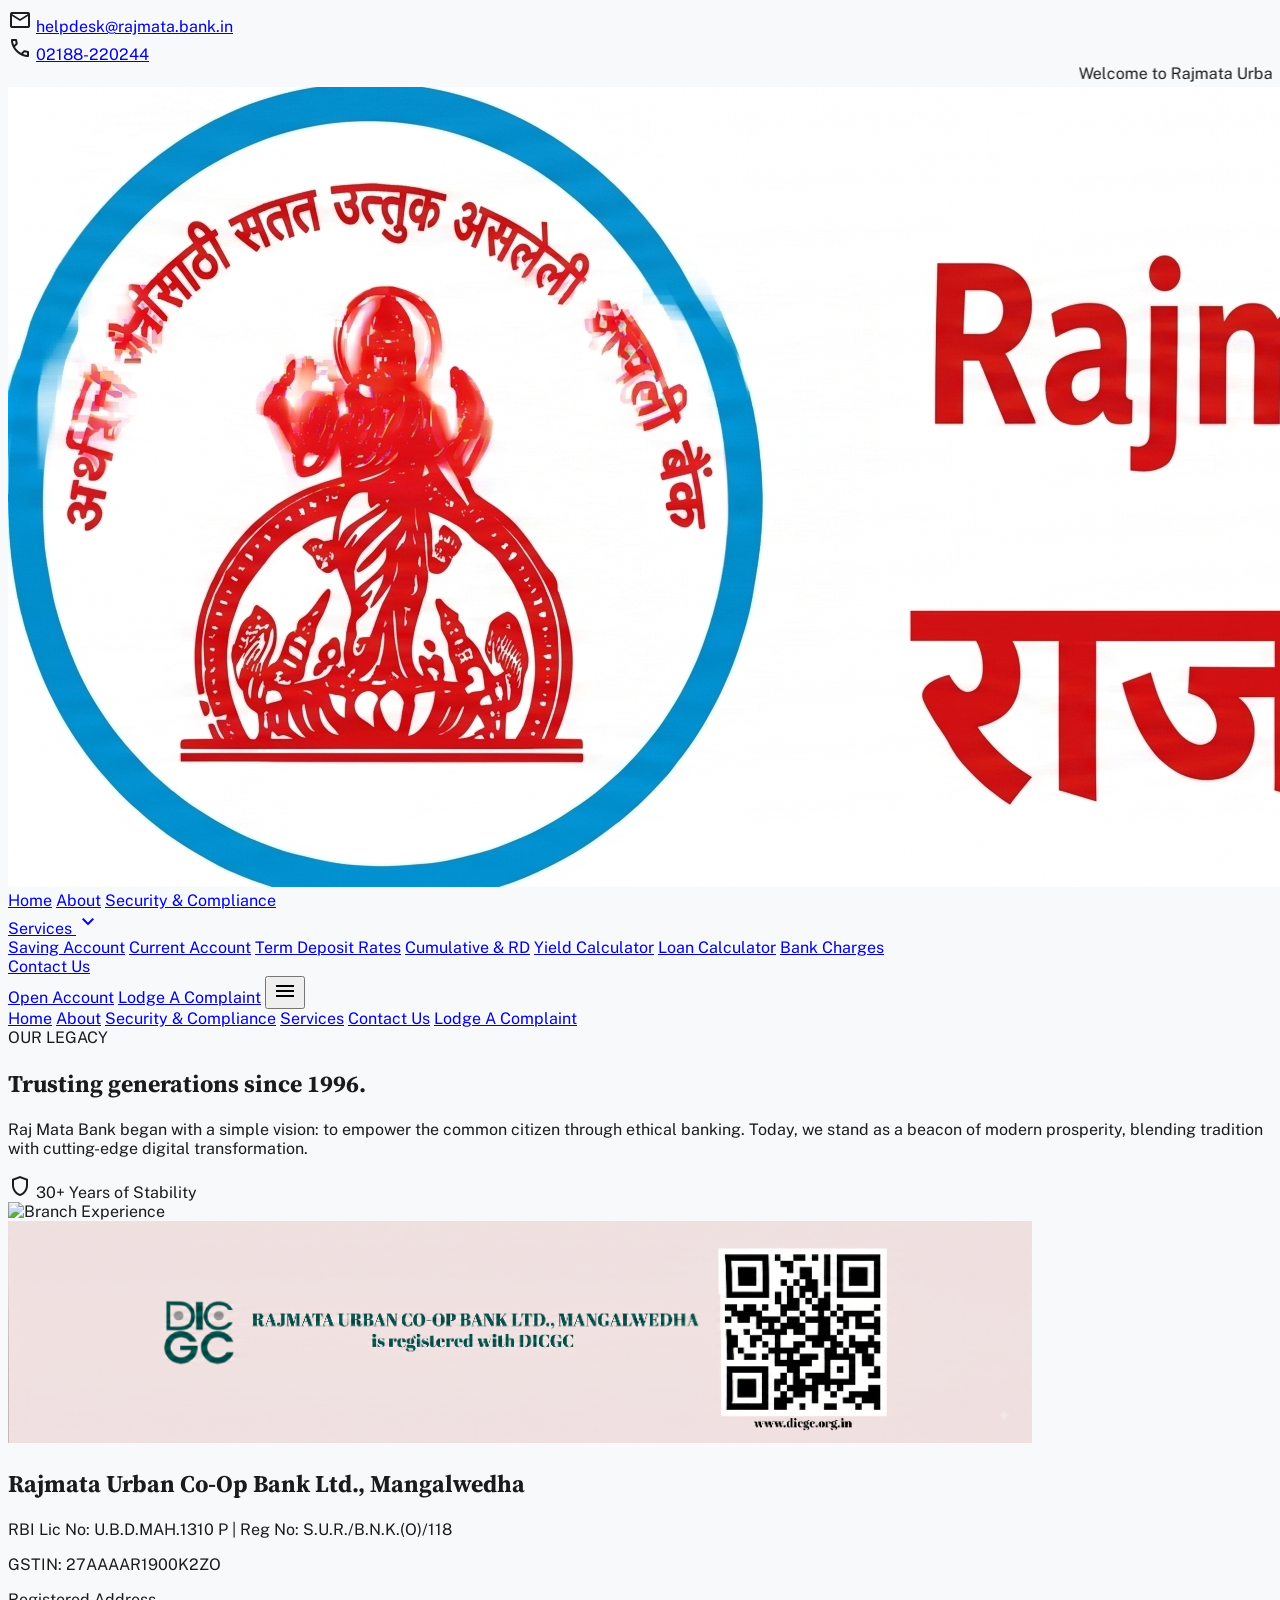
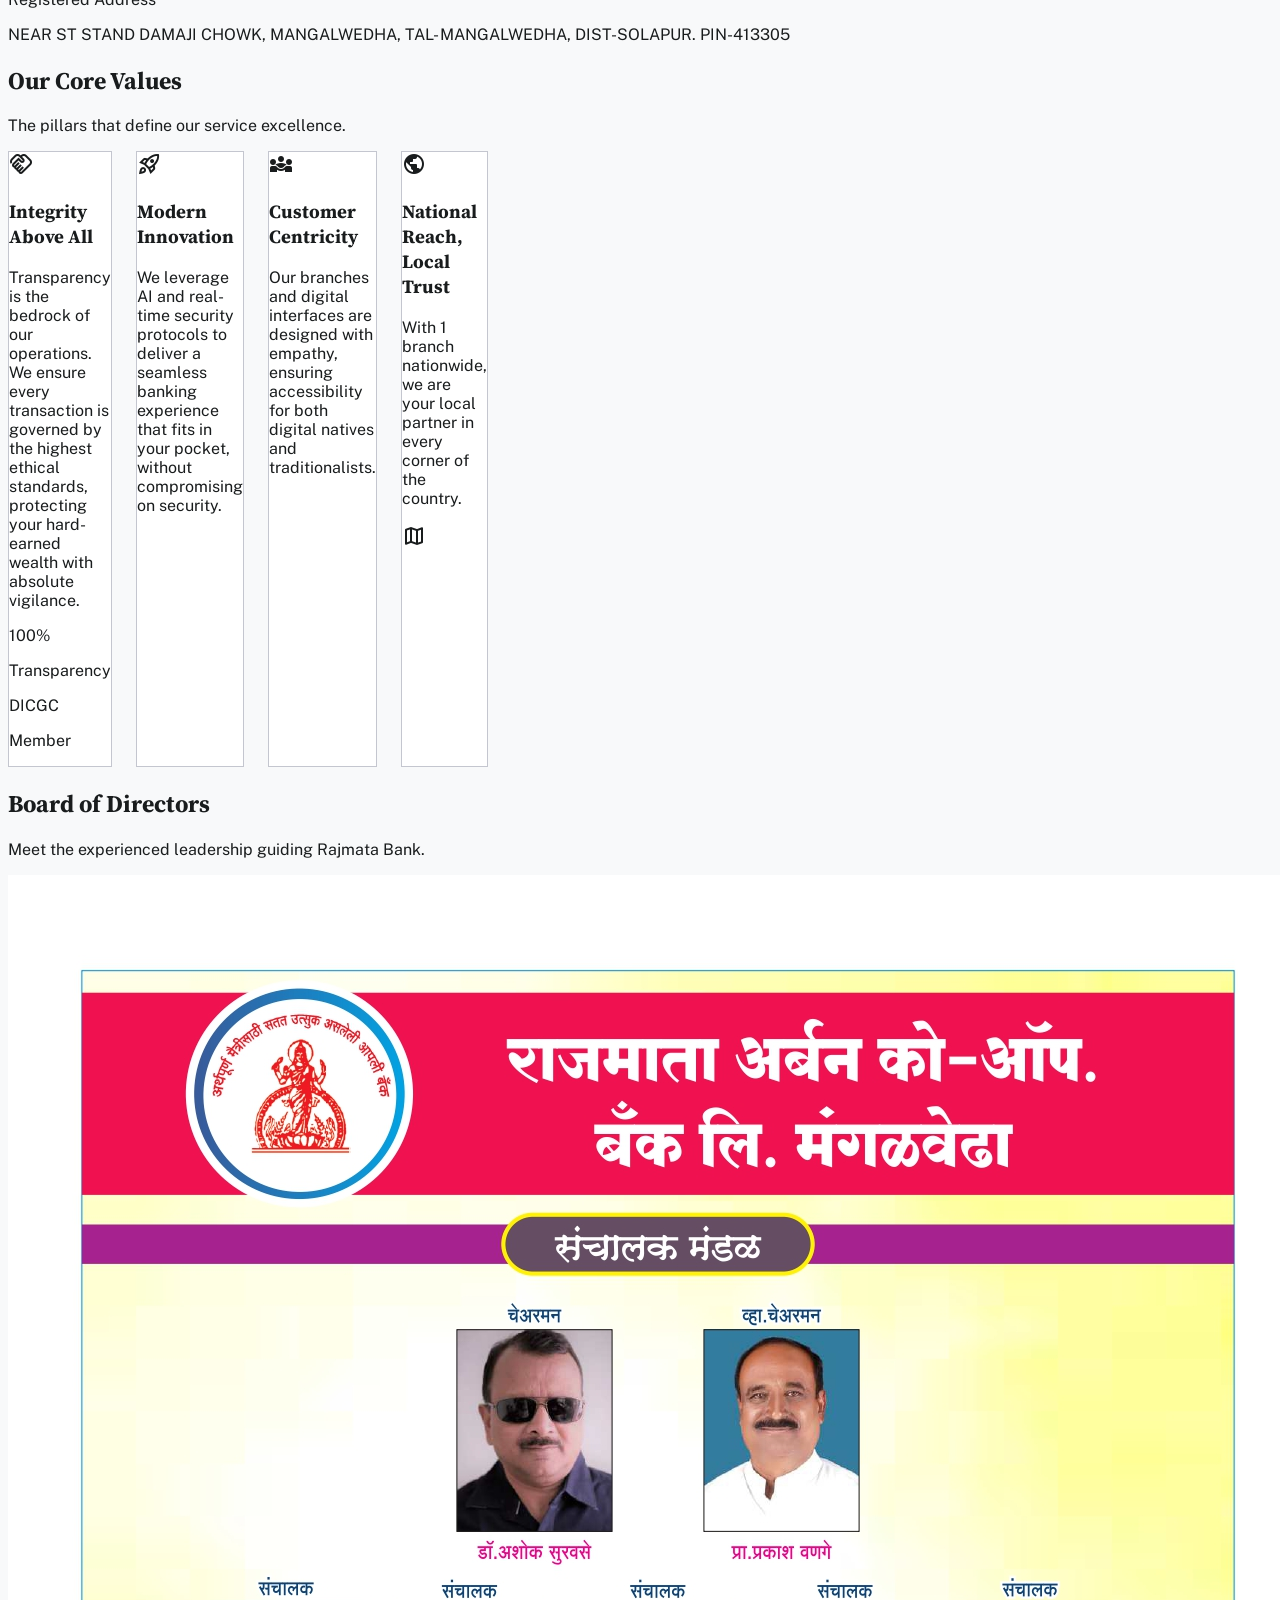
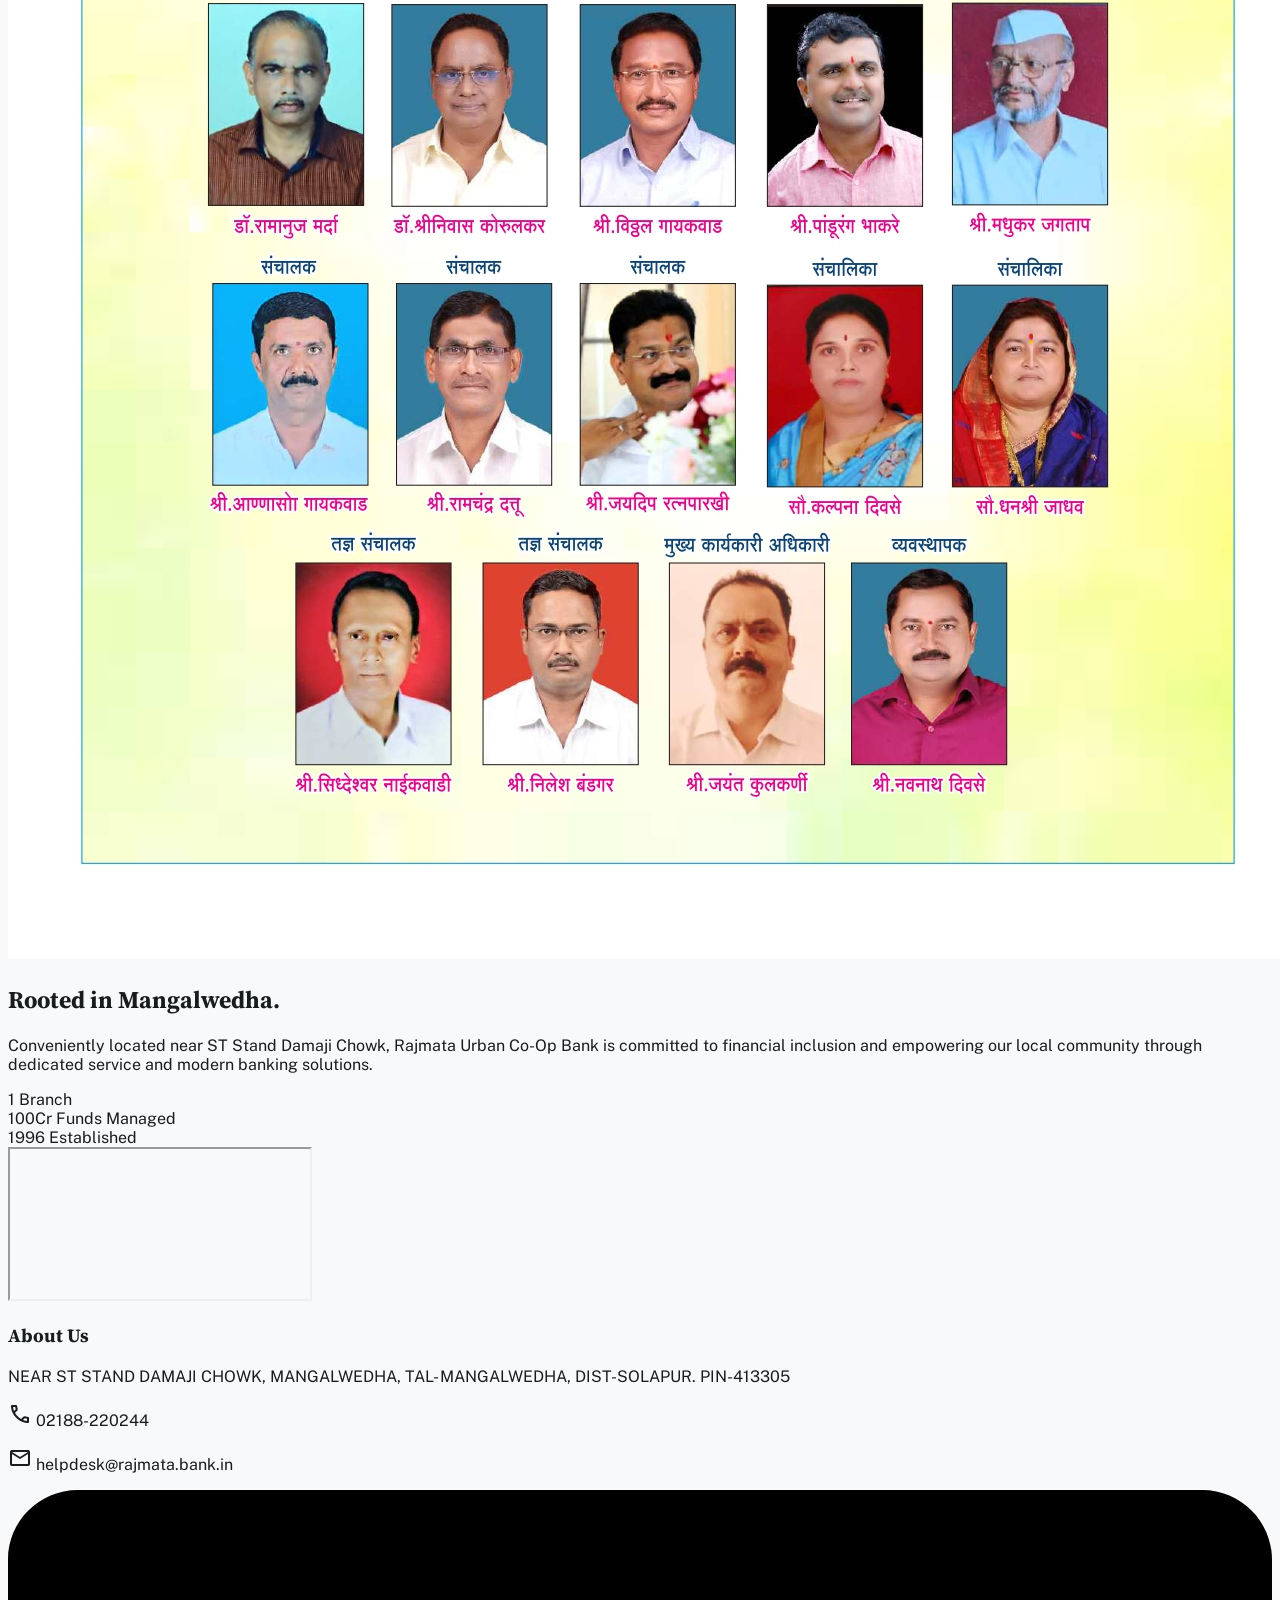
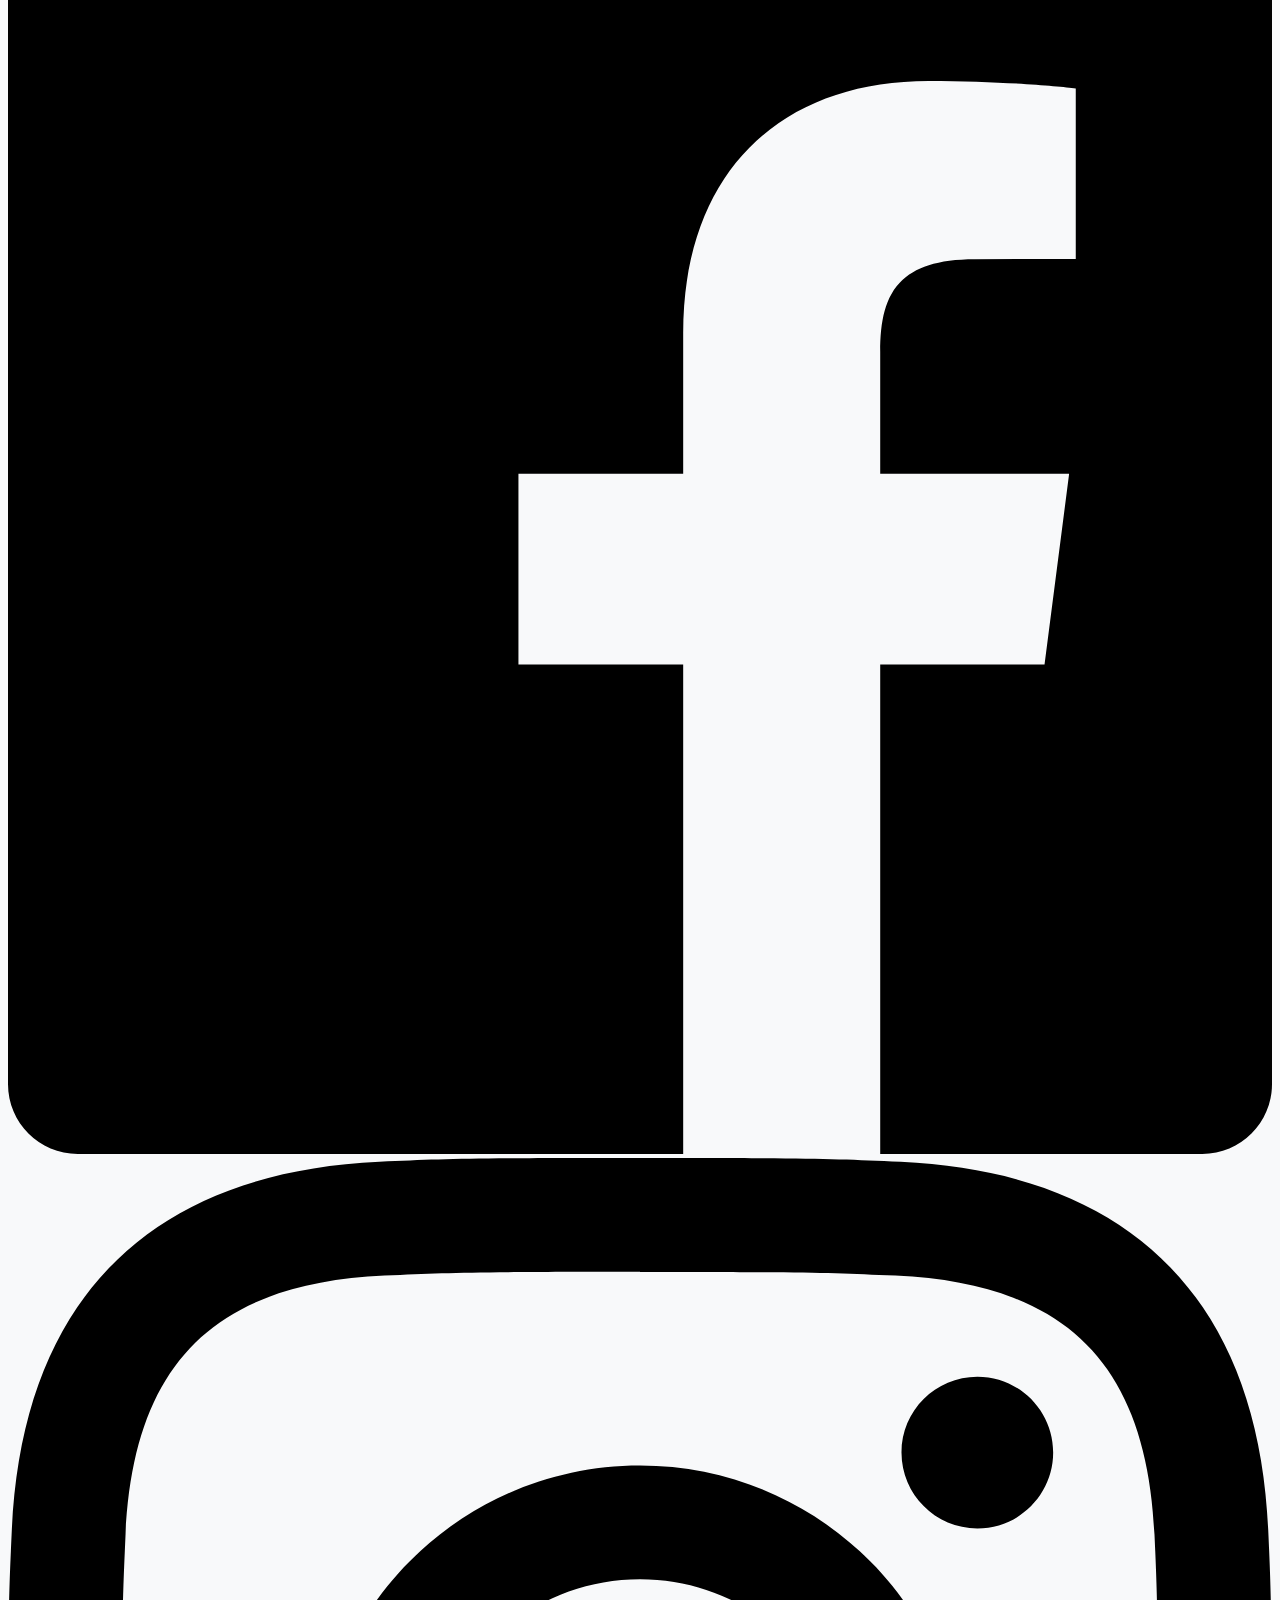
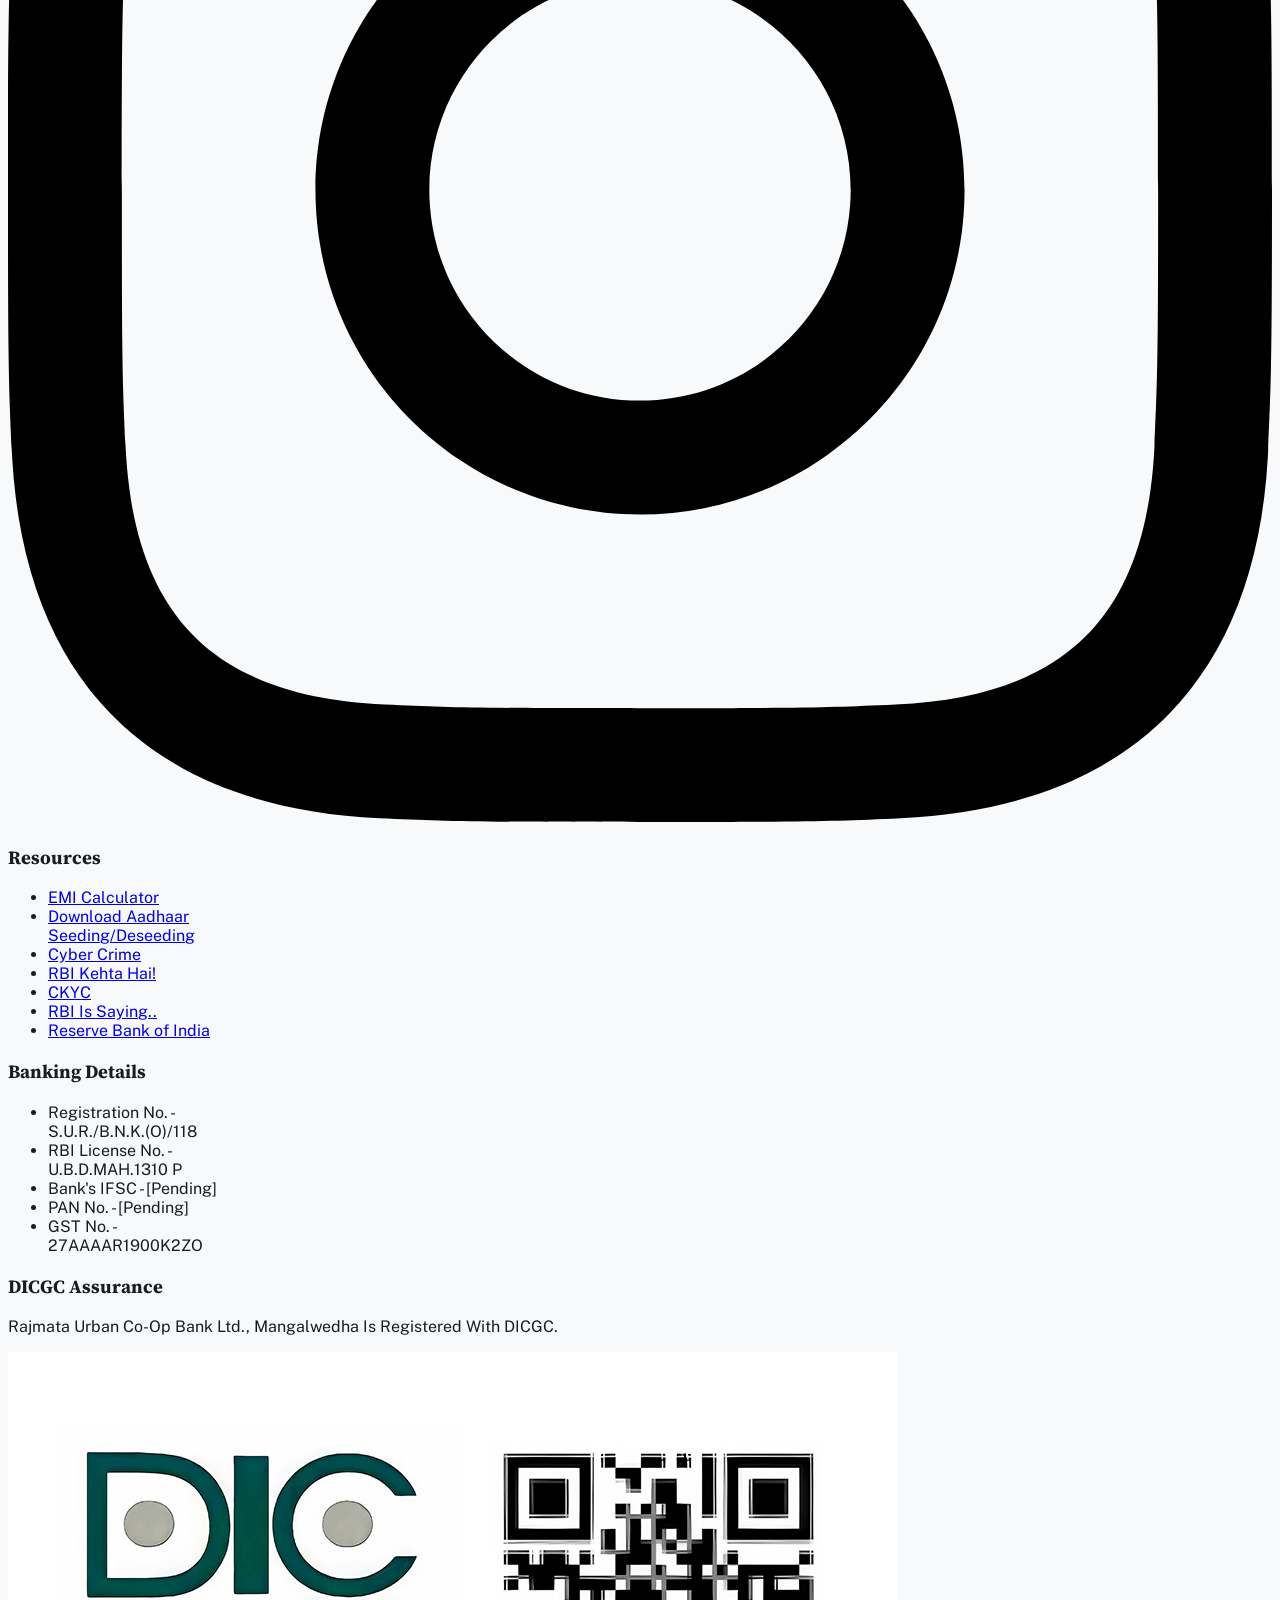
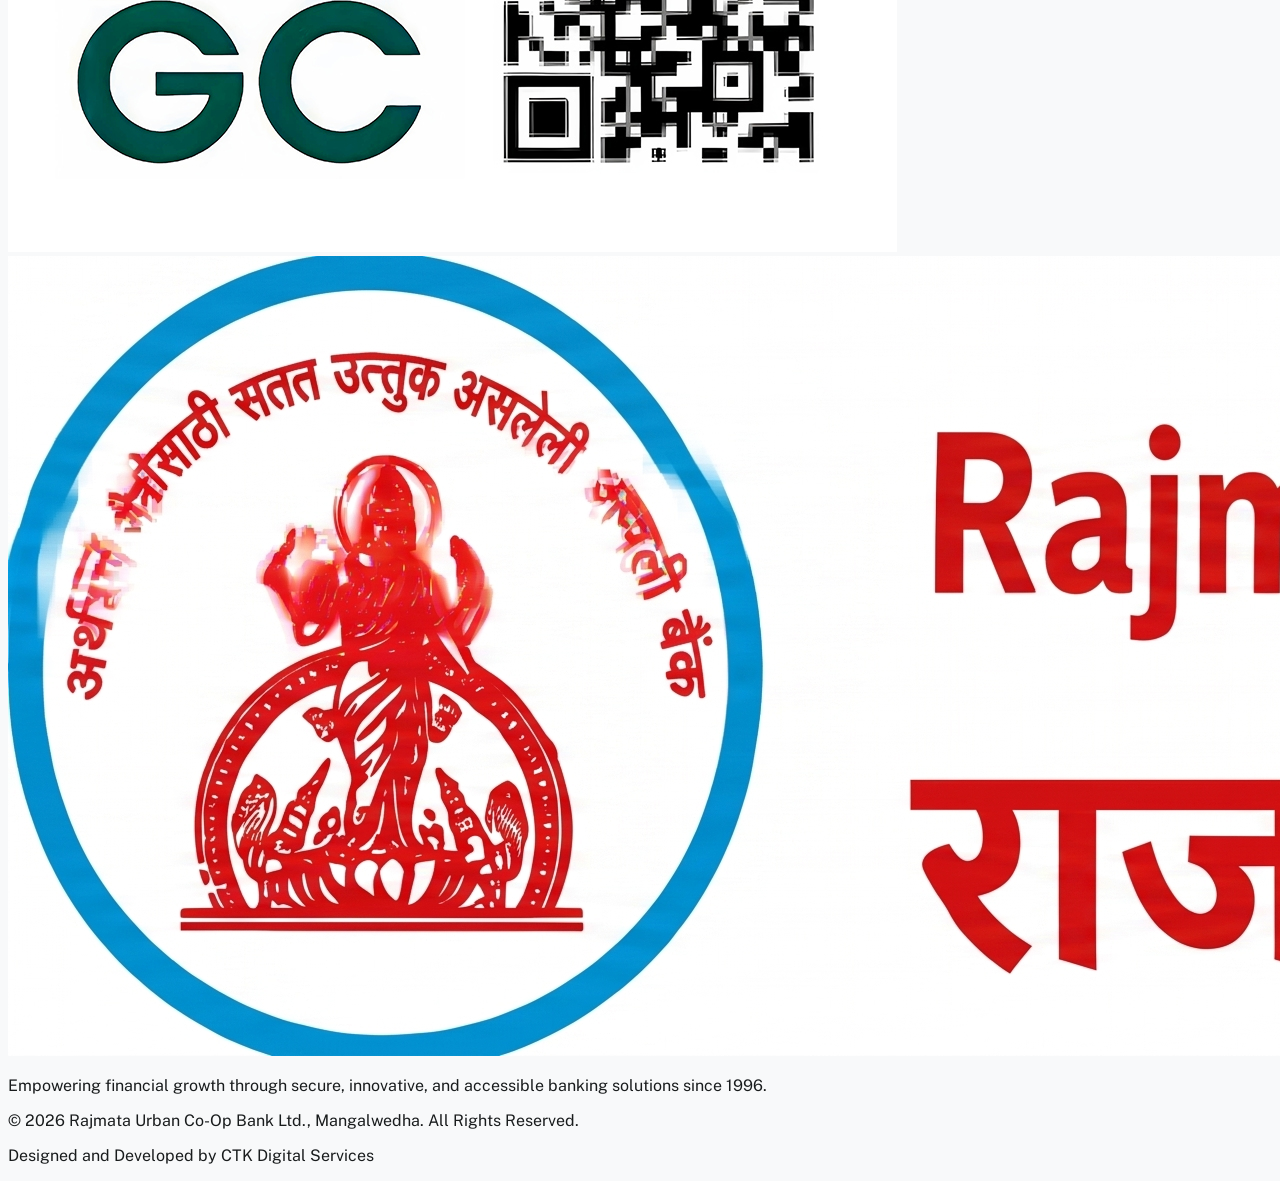
==== commit d36ef16c: "Update header, footer, logo, font, and contact form" ====
--- a/about.html
+++ b/about.html
@@ -83,16 +83,16 @@
                         "unit": "8px"
                     },
                     "fontFamily": {
-                        "label-md": ["Public Sans"],
-                        "label-sm": ["Public Sans"],
-                        "body-md": ["Public Sans"],
-                        "headline-xl": ["\"Source Serif 4\""],
-                        "headline-lg-mobile": ["\"Source Serif 4\""],
-                        "headline-sm": ["\"Source Serif 4\""],
-                        "body-sm": ["Public Sans"],
-                        "headline-lg": ["\"Source Serif 4\""],
-                        "body-lg": ["Public Sans"],
-                        "headline-md": ["\"Source Serif 4\""]
+                        "label-md": ["\"Poppins\"", "sans-serif"],
+                        "label-sm": ["\"Poppins\"", "sans-serif"],
+                        "body-md": ["\"Poppins\"", "sans-serif"],
+                        "headline-xl": ["\"Poppins\"", "sans-serif"],
+                        "headline-lg-mobile": ["\"Poppins\"", "sans-serif"],
+                        "headline-sm": ["\"Poppins\"", "sans-serif"],
+                        "body-sm": ["\"Poppins\"", "sans-serif"],
+                        "headline-lg": ["\"Poppins\"", "sans-serif"],
+                        "body-lg": ["\"Poppins\"", "sans-serif"],
+                        "headline-md": ["\"Poppins\"", "sans-serif"]
                     },
                     "fontSize": {
                         "label-md": ["14px", { "lineHeight": "16px", "letterSpacing": "0.05em", "fontWeight": "600" }],
@@ -110,6 +110,8 @@
             },
         }
     </script>
+    <link href="https://fonts.googleapis.com/css2?family=Poppins:wght@300;400;500;600;700;800;900&display=swap"
+        rel="stylesheet" />
     <style>
         .material-symbols-outlined {
             font-variation-settings: 'FILL' 0, 'wght' 400, 'GRAD' 0, 'opsz' 24;
@@ -154,89 +156,121 @@
 <body
     class="bg-surface text-on-surface font-body-md selection:bg-secondary-container selection:text-on-secondary-container">
     <!-- TopNavBar -->
-    <header class="bg-surface border-b border-outline-variant py-2 md:py-4 flex items-center shadow-sm transition-all duration-300" id="main-header">
-        <div class="flex justify-between items-center w-full px-margin-desktop max-w-container-max mx-auto h-full">
-            <!-- Logo -->
-            <a href="index.html"
-                class="flex items-center gap-1 md:gap-2 hover:opacity-80 transition-opacity duration-300 transform hover:scale-105">
-                <img src="images/logo.png" alt="Rajmata Bank Logo" class="h-24 md:h-32 w-auto object-contain">
+    <header class="w-full shadow-sm flex flex-col z-50 relative" id="main-header">
+        <!-- Top Bar with Marquee -->
+        <div class="w-full bg-[#002147] flex h-10 hidden md:flex overflow-hidden">
+            <div class="bg-[#e31837] text-white flex items-center px-4 md:px-8 gap-4 md:gap-8 h-full z-10 shrink-0"
+                style="clip-path: polygon(0 0, 100% 0, 95% 100%, 0% 100%); padding-right: 3rem;">
+                <div class="flex items-center gap-2">
+                    <span class="material-symbols-outlined text-[18px]">mail</span>
+                    <a href="mailto:helpdesk@rajmata.bank.in"
+                        class="hover:underline text-sm font-medium">helpdesk@rajmata.bank.in</a>
+                </div>
+                <div class="flex items-center gap-2">
+                    <span class="material-symbols-outlined text-[18px]">call</span>
+                    <a href="tel:02188-220244" class="hover:underline text-sm font-medium">02188-220244</a>
+                </div>
+            </div>
+            <div class="flex-1 bg-[#002147] flex items-center pr-4 overflow-hidden">
+                <marquee behavior="scroll" direction="left" scrollamount="5" onmouseover="this.stop();"
+                    onmouseout="this.start();"
+                    class="text-[#ffdcbb] font-medium text-xs md:text-sm tracking-wide w-full">
+                    <span class="mr-16">Welcome to Rajmata Urban Co-Op Bank Ltd., Mangalwedha.</span>
+                    <span class="mr-16 text-white">⚠️ Important Notice: Protect yourself from cyber fraud. Never share
+                        your OTP, PIN, or CVV with anyone.</span>
+                    <span class="mr-16">Please update your KYC details at your nearest branch.</span>
+                </marquee>
+            </div>
+        </div>
+
+        <!-- Middle Bar (Logo) -->
+        <div class="w-full bg-white py-3 px-4 md:px-8 flex justify-between items-center max-w-[1200px] mx-auto">
+            <a href="index.html" class="flex items-center gap-4 hover:opacity-90 transition-opacity">
+                <img src="images/logo.png" alt="Rajmata Bank Logo" class="h-16 md:h-20 w-auto object-contain">
             </a>
-
-            <!-- Navigation Links -->
-            <nav class="hidden lg:flex gap-gutter h-full items-center">
-                <a class="nav-link text-on-surface-variant hover:text-secondary transition-all duration-300 font-body-md text-body-md relative hover:-translate-y-0.5"
-                    href="index.html">Home</a>
-                <a class="nav-link text-on-surface-variant hover:text-secondary transition-all duration-300 font-body-md text-body-md relative hover:-translate-y-0.5"
-                    href="about.html">About Us</a>
-                <a class="nav-link text-on-surface-variant hover:text-secondary transition-all duration-300 font-body-md text-body-md relative hover:-translate-y-0.5"
-                    href="security.html">Security &amp; Compliance</a>
-
-                <!-- Services Dropdown -->
-                <div class="dropdown relative h-full flex items-center group">
-                    <a href="documentation.html"
-                        class="nav-link text-on-surface-variant hover:text-secondary transition-all duration-300 font-body-md text-body-md flex items-center gap-1 relative hover:-translate-y-0.5">
-                        Services
-                        <span
-                            class="material-symbols-outlined text-sm group-hover:rotate-180 transition-transform duration-300">expand_more</span>
-                    </a>
-                    <div
-                        class="dropdown-menu absolute top-full left-0 w-64 bg-white shadow-xl border-t-2 border-secondary ring-1 ring-black ring-opacity-5 z-50 py-2 opacity-0 invisible group-hover:opacity-100 group-hover:visible transition-all duration-300 transform translate-y-2 group-hover:translate-y-0">
-                        <a data-turbo="false"
-                            class="block px-6 py-3 text-on-surface-variant hover:bg-surface-container-low hover:text-secondary transition-colors font-body-md text-body-md"
-                            href="documentation.html#savings-account">Saving Account</a>
-                        <a data-turbo="false"
-                            class="block px-6 py-3 text-on-surface-variant hover:bg-surface-container-low hover:text-secondary transition-colors font-body-md text-body-md"
-                            href="documentation.html#current-account">Current Account</a>
-                        <a data-turbo="false"
-                            class="block px-6 py-3 text-on-surface-variant hover:bg-surface-container-low hover:text-secondary transition-colors font-body-md text-body-md"
-                            href="documentation.html#term-deposits">Term Deposit Rates</a>
-                        <a data-turbo="false"
-                            class="block px-6 py-3 text-on-surface-variant hover:bg-surface-container-low hover:text-secondary transition-colors font-body-md text-body-md"
-                            href="documentation.html#cumulative">Cumulative &amp; RD</a>
-                        <a data-turbo="false"
-                            class="block px-6 py-3 text-on-surface-variant hover:bg-surface-container-low hover:text-secondary transition-colors font-body-md text-body-md"
-                            href="documentation.html#yield-calculator">Yield Calculator</a>
-                        <a data-turbo="false"
-                            class="block px-6 py-3 text-on-surface-variant hover:bg-surface-container-low hover:text-secondary transition-colors font-body-md text-body-md"
-                            href="documentation.html#loan-calculator">Loan Calculator</a>
-                        <a data-turbo="false"
-                            class="block px-6 py-3 text-on-surface-variant hover:bg-surface-container-low hover:text-secondary transition-colors font-body-md text-body-md"
-                            href="documentation.html#bank-charges">Bank Charges</a>
-                    </div>
-                </div>
-                <a class="nav-link text-on-surface-variant hover:text-secondary transition-all duration-300 font-body-md text-body-md relative hover:-translate-y-0.5"
-                    href="contact.html">Contact Us</a>
-            </nav>
-
-            <!-- Right Buttons -->
-            <div class="flex items-center gap-2 md:gap-4 z-50">
-                <a href="open-account.html"
-                    class="hidden md:inline-block px-4 py-2 md:px-8 md:py-2.5 bg-secondary-container text-on-secondary-container font-label-md text-sm md:text-label-md font-bold rounded-sm hover:opacity-90 active:scale-95 hover:shadow-md hover:-translate-y-0.5 transition-all duration-300 shadow-sm whitespace-nowrap">Open
-                    Account</a>
-                <!-- Mobile Menu Toggle -->
-                <button id="mobile-menu-btn"
-                    class="lg:hidden p-2 text-on-surface-variant hover:text-secondary transition-colors">
-                    <span class="material-symbols-outlined" style="font-size: 28px;">menu</span>
-                </button>
+        </div>
+
+        <!-- Bottom Bar (Nav) -->
+        <div class="w-full bg-[#002147]">
+            <div class="max-w-[1200px] mx-auto px-4 md:px-8 flex justify-between items-center h-14 md:h-16">
+
+                <!-- Desktop Nav -->
+                <nav class="hidden lg:flex items-center gap-8 h-full">
+                    <a class="nav-link text-white hover:text-[#e31837] font-bold transition-colors h-full flex items-center"
+                        href="index.html">Home</a>
+                    <a class="nav-link text-white hover:text-[#e31837] font-bold transition-colors h-full flex items-center"
+                        href="about.html">About</a>
+                    <a class="nav-link text-white hover:text-[#e31837] font-bold transition-colors h-full flex items-center"
+                        href="security.html">Security &amp; Compliance</a>
+
+                    <!-- Services Dropdown -->
+                    <div class="dropdown relative h-full flex items-center group">
+                        <a href="documentation.html"
+                            class="nav-link text-white hover:text-[#e31837] font-bold transition-colors h-full flex items-center gap-1">
+                            Services
+                            <span
+                                class="material-symbols-outlined text-sm group-hover:rotate-180 transition-transform">expand_more</span>
+                        </a>
+                        <div
+                            class="dropdown-menu absolute top-full left-0 w-64 bg-white shadow-xl border-t-4 border-[#e31837] z-50 py-2 opacity-0 invisible group-hover:opacity-100 group-hover:visible transition-all duration-300">
+                            <a data-turbo="false"
+                                class="block px-6 py-3 text-gray-800 hover:bg-gray-100 hover:text-[#e31837] transition-colors"
+                                href="documentation.html#savings-account">Saving Account</a>
+                            <a data-turbo="false"
+                                class="block px-6 py-3 text-gray-800 hover:bg-gray-100 hover:text-[#e31837] transition-colors"
+                                href="documentation.html#current-account">Current Account</a>
+                            <a data-turbo="false"
+                                class="block px-6 py-3 text-gray-800 hover:bg-gray-100 hover:text-[#e31837] transition-colors"
+                                href="documentation.html#term-deposits">Term Deposit Rates</a>
+                            <a data-turbo="false"
+                                class="block px-6 py-3 text-gray-800 hover:bg-gray-100 hover:text-[#e31837] transition-colors"
+                                href="documentation.html#cumulative">Cumulative &amp; RD</a>
+                            <a data-turbo="false"
+                                class="block px-6 py-3 text-gray-800 hover:bg-gray-100 hover:text-[#e31837] transition-colors"
+                                href="documentation.html#yield-calculator">Yield Calculator</a>
+                            <a data-turbo="false"
+                                class="block px-6 py-3 text-gray-800 hover:bg-gray-100 hover:text-[#e31837] transition-colors"
+                                href="documentation.html#loan-calculator">Loan Calculator</a>
+                            <a data-turbo="false"
+                                class="block px-6 py-3 text-gray-800 hover:bg-gray-100 hover:text-[#e31837] transition-colors"
+                                href="documentation.html#bank-charges">Bank Charges</a>
+                        </div>
+                    </div>
+                    <a class="nav-link text-white hover:text-[#e31837] font-bold transition-colors h-full flex items-center"
+                        href="contact.html">Contact Us</a>
+                </nav>
+
+                <!-- Right Buttons & Mobile Toggle -->
+                <div class="flex items-center gap-3 md:gap-4 z-50">
+                    <a href="open-account.html"
+                        class="bg-[#e31837] text-white px-4 py-1.5 md:px-6 md:py-2 text-xs md:text-sm rounded-md font-bold hover:bg-[#b3132b] transition-colors shadow-sm whitespace-nowrap">Open
+                        Account</a>
+                    <a href="contact.html"
+                        class="bg-[#387c2b] text-white px-4 py-1.5 md:px-6 md:py-2 text-xs md:text-sm rounded-full font-bold hover:bg-[#2d6322] transition-colors shadow-sm whitespace-nowrap hidden sm:block">Lodge
+                        A Complaint</a>
+                    <!-- Mobile Menu Toggle -->
+                    <button id="mobile-menu-btn" class="lg:hidden p-1 text-white hover:text-gray-300 transition-colors">
+                        <span class="material-symbols-outlined text-[28px]">menu</span>
+                    </button>
+                </div>
             </div>
         </div>
 
         <!-- Mobile Navigation Menu (Hidden by default) -->
         <div id="mobile-menu"
-            class="fixed inset-0 bg-surface z-40 flex flex-col hidden lg:hidden pt-24 px-6 border-t border-outline-variant">
-            <a class="nav-link block py-4 text-on-surface-variant hover:text-secondary font-headline-sm text-headline-sm border-b border-outline-variant/30"
+            class="fixed inset-0 bg-white z-40 flex flex-col hidden lg:hidden pt-32 px-6 overflow-y-auto">
+            <a class="nav-link block py-4 text-gray-800 hover:text-[#e31837] font-bold text-lg border-b border-gray-200"
                 href="index.html">Home</a>
-            <a class="nav-link block py-4 text-on-surface-variant hover:text-secondary font-headline-sm text-headline-sm border-b border-outline-variant/30"
-                href="about.html">About Us</a>
-            <a class="nav-link block py-4 text-on-surface-variant hover:text-secondary font-headline-sm text-headline-sm border-b border-outline-variant/30"
+            <a class="nav-link block py-4 text-gray-800 hover:text-[#e31837] font-bold text-lg border-b border-gray-200"
+                href="about.html">About</a>
+            <a class="nav-link block py-4 text-gray-800 hover:text-[#e31837] font-bold text-lg border-b border-gray-200"
                 href="security.html">Security &amp; Compliance</a>
-            <a class="nav-link block py-4 text-on-surface-variant hover:text-secondary font-headline-sm text-headline-sm border-b border-outline-variant/30"
+            <a class="nav-link block py-4 text-gray-800 hover:text-[#e31837] font-bold text-lg border-b border-gray-200"
                 href="documentation.html">Services</a>
-            <a class="nav-link block py-4 text-on-surface-variant hover:text-secondary font-headline-sm text-headline-sm"
+            <a class="nav-link block py-4 text-gray-800 hover:text-[#e31837] font-bold text-lg border-b border-gray-200"
                 href="contact.html">Contact Us</a>
-            <a href="open-account.html"
-                class="mt-8 block w-full text-center py-4 bg-secondary-container text-on-secondary-container font-headline-sm text-headline-sm font-bold rounded-sm hover:opacity-90 active:scale-95 shadow-md border border-secondary-container">Open
-                Account</a>
+            <a class="block py-4 text-[#387c2b] hover:text-[#2d6322] font-bold text-lg border-b border-gray-200"
+                href="contact.html">Lodge A Complaint</a>
         </div>
     </header>
     <main>
@@ -248,7 +282,8 @@
                     <span
                         class="inline-block py-1 px-3 bg-secondary-container text-on-secondary-container font-label-sm text-label-sm rounded-sm">OUR
                         LEGACY</span>
-                    <h1 class="font-headline-xl text-headline-xl text-white">Trusting generations since 1996.</h1>
+                    <h1 class="font-headline-xl text-headline-xl text-white typewriter">Trusting generations since 1996.
+                    </h1>
                     <p class="font-body-lg text-body-lg text-on-primary-container/80 max-w-xl">
                         Raj Mata Bank began with a simple vision: to empower the common citizen through ethical banking.
                         Today, we stand as a beacon of modern prosperity, blending tradition with cutting-edge digital
@@ -372,7 +407,7 @@
                         Rajmata Bank.</p>
                 </div>
                 <div class="flex justify-center w-full mt-8">
-                    <img src="images/Board of Directors.jpeg" alt="Board of Directors"
+                    <img src="images/Board of Directors.jpg" alt="Board of Directors"
                         class="w-full max-w-5xl rounded-sm shadow-md border border-outline-variant object-contain">
                 </div>
             </div>
@@ -422,75 +457,105 @@
 
 
     <!-- Footer -->
-    <footer class="bg-tertiary-container text-on-tertiary-container py-stack-lg border-t border-outline-variant">
-        <div
-            class="max-w-container-max mx-auto px-margin-mobile md:px-margin-desktop grid grid-cols-1 md:grid-cols-2 lg:grid-cols-5 gap-stack-lg">
-            <div class="lg:col-span-2">
-                <div class="flex items-center gap-2 mb-stack-md opacity-80">
-                    <img src="images/logo.png" alt="Rajmata Bank Logo" class="h-24 md:h-32 w-auto object-contain">
-                </div>
-                <p class="font-body-sm text-body-sm opacity-80 max-w-sm mb-stack-md">Empowering financial growth through
-                    secure, innovative, and accessible banking solutions since 1996.</p>
-                <div class="flex gap-4 mt-2">
+    <footer class="bg-[#2f3b69] text-white py-12 border-t border-[#1e2749] text-sm">
+        <div class="max-w-[1200px] mx-auto px-4 md:px-8 grid grid-cols-1 md:grid-cols-2 lg:grid-cols-4 gap-8">
+
+            <!-- About Us -->
+            <div>
+                <h3 class="font-bold text-lg mb-6 text-white border-b border-[#e31837] pb-2 inline-block">About Us</h3>
+                <p class="mb-4 text-gray-300 leading-relaxed">NEAR ST STAND DAMAJI CHOWK, MANGALWEDHA, TAL- MANGALWEDHA,
+                    DIST-SOLAPUR. PIN-413305</p>
+                <p class="mb-2 flex items-center gap-2 text-gray-300"><span
+                        class="material-symbols-outlined text-[18px]">call</span> 02188-220244</p>
+                <p class="mb-6 flex items-center gap-2 text-gray-300"><span
+                        class="material-symbols-outlined text-[18px]">mail</span> helpdesk@rajmata.bank.in</p>
+
+                <div class="flex gap-3 mb-6">
+                    <!-- Facebook Icon -->
                     <a href="https://www.facebook.com/share/1NdZTVKQKG/" target="_blank"
-                        class="text-white hover:text-secondary transition-colors text-sm font-bold flex items-center gap-1">
-                        <svg class="w-4 h-4 fill-current" viewBox="0 0 24 24"><path d="M22.675 0h-21.35c-.732 0-1.325.593-1.325 1.325v21.351c0 .731.593 1.324 1.325 1.324h11.495v-9.294h-3.128v-3.622h3.128v-2.671c0-3.1 1.893-4.788 4.659-4.788 1.325 0 2.463.099 2.795.143v3.24l-1.918.001c-1.504 0-1.795.715-1.795 1.763v2.313h3.587l-.467 3.622h-3.12v9.293h6.116c.73 0 1.323-.593 1.323-1.325v-21.35c0-.732-.593-1.325-1.325-1.325z"/></svg> Facebook
+                        class="w-9 h-9 rounded-full border border-gray-400 flex items-center justify-center hover:bg-[#e31837] hover:border-[#e31837] transition-all duration-300">
+                        <svg class="w-4 h-4 fill-current" viewBox="0 0 24 24">
+                            <path
+                                d="M22.675 0h-21.35c-.732 0-1.325.593-1.325 1.325v21.351c0 .731.593 1.324 1.325 1.324h11.495v-9.294h-3.128v-3.622h3.128v-2.671c0-3.1 1.893-4.788 4.659-4.788 1.325 0 2.463.099 2.795.143v3.24l-1.918.001c-1.504 0-1.795.715-1.795 1.763v2.313h3.587l-.467 3.622h-3.12v9.293h6.116c.73 0 1.323-.593 1.323-1.325v-21.35c0-.732-.593-1.325-1.325-1.325z" />
+                        </svg>
                     </a>
+                    <!-- Instagram Icon -->
                     <a href="https://www.instagram.com/rajmatabank_mangalwedha?igsh=d2VuM3ZkNGloczM1" target="_blank"
-                        class="text-white hover:text-secondary transition-colors text-sm font-bold flex items-center gap-1">
-                        <svg class="w-4 h-4 fill-current" viewBox="0 0 24 24"><path d="M12 2.163c3.204 0 3.584.012 4.85.07 3.252.148 4.771 1.691 4.919 4.919.058 1.265.069 1.645.069 4.849 0 3.205-.012 3.584-.069 4.849-.149 3.225-1.664 4.771-4.919 4.919-1.266.058-1.644.07-4.85.07-3.204 0-3.584-.012-4.849-.07-3.26-.149-4.771-1.699-4.919-4.92-.058-1.265-.07-1.644-.07-4.849 0-3.204.013-3.583.07-4.849.149-3.227 1.664-4.771 4.919-4.919 1.266-.057 1.645-.069 4.849-.07m0-2.163c-3.259 0-3.667.014-4.947.072-4.358.2-6.78 2.618-6.98 6.98-.059 1.281-.073 1.689-.073 4.948 0 3.259.014 3.668.072 4.948.2 4.358 2.618 6.78 6.98 6.98 1.281.058 1.689.072 4.948.072 3.259 0 3.668-.014 4.948-.072 4.354-.2 6.782-2.618 6.979-6.98.059-1.28.073-1.689.073-4.948 0-3.259-.014-3.667-.072-4.947-.196-4.354-2.617-6.78-6.979-6.98-1.281-.059-1.69-.073-4.949-.073zm0 5.838c-3.403 0-6.162 2.759-6.162 6.162s2.759 6.163 6.162 6.163 6.162-2.759 6.162-6.163c0-3.403-2.759-6.162-6.162-6.162zm0 10.162c-2.209 0-4-1.79-4-4s1.791-4 4-4 4 1.791 4 4-1.791 4-4 4zm6.406-11.845c-.796 0-1.441.645-1.441 1.44s.645 1.44 1.441 1.44c.795 0 1.439-.645 1.439-1.44s-.644-1.44-1.439-1.44z"/></svg> Instagram
+                        class="w-9 h-9 rounded-full border border-gray-400 flex items-center justify-center hover:bg-[#e31837] hover:border-[#e31837] transition-all duration-300">
+                        <svg class="w-4 h-4 fill-current" viewBox="0 0 24 24">
+                            <path
+                                d="M12 2.163c3.204 0 3.584.012 4.85.07 3.252.148 4.771 1.691 4.919 4.919.058 1.265.069 1.645.069 4.849 0 3.205-.012 3.584-.069 4.849-.149 3.225-1.664 4.771-4.919 4.919-1.266.058-1.644.07-4.85.07-3.204 0-3.584-.012-4.849-.07-3.26-.149-4.771-1.699-4.919-4.92-.058-1.265-.07-1.644-.07-4.849 0-3.204.013-3.583.07-4.849.149-3.227 1.664-4.771 4.919-4.919 1.266-.057 1.645-.069 4.849-.07m0-2.163c-3.259 0-3.667.014-4.947.072-4.358.2-6.78 2.618-6.98 6.98-.059 1.281-.073 1.689-.073 4.948 0 3.259.014 3.668.072 4.948.2 4.358 2.618 6.78 6.98 6.98 1.281.058 1.689.072 4.948.072 3.259 0 3.668-.014 4.948-.072 4.354-.2 6.782-2.618 6.979-6.98.059-1.28.073-1.689.073-4.948 0-3.259-.014-3.667-.072-4.947-.196-4.354-2.617-6.78-6.979-6.98-1.281-.059-1.69-.073-4.949-.073zm0 5.838c-3.403 0-6.162 2.759-6.162 6.162s2.759 6.163 6.162 6.163 6.162-2.759 6.162-6.163c0-3.403-2.759-6.162-6.162-6.162zm0 10.162c-2.209 0-4-1.79-4-4s1.791-4 4-4 4 1.791 4 4-1.791 4-4 4zm6.406-11.845c-.796 0-1.441.645-1.441 1.44s.645 1.44 1.441 1.44c.795 0 1.439-.645 1.439-1.44s-.644-1.44-1.439-1.44z" />
+                        </svg>
                     </a>
                 </div>
             </div>
+
+            <!-- Resources -->
             <div>
-                <h6 class="font-label-md text-label-md text-white mb-stack-md uppercase tracking-wider">Quick Links</h6>
-                <ul class="space-y-2">
-                    <li class=""><a
-                            class="font-body-sm text-body-sm hover:text-secondary underline decoration-transparent hover:decoration-secondary transition-all"
-                            href="index.html">Home</a></li>
-                    <li class=""><a
-                            class="font-body-sm text-body-sm hover:text-secondary underline decoration-transparent hover:decoration-secondary transition-all"
-                            href="documentation.html">Services</a></li>
-                    <li class=""><a
-                            class="font-body-sm text-body-sm hover:text-secondary underline decoration-transparent hover:decoration-secondary transition-all"
-                            href="about.html">About Us</a></li>
-                    <li class=""><a
-                            class="font-body-sm text-body-sm hover:text-secondary underline decoration-transparent hover:decoration-secondary transition-all"
-                            href="contact.html">Contact Us</a></li>
+                <h3 class="font-bold text-lg mb-6 text-white border-b border-[#e31837] pb-2 inline-block">Resources</h3>
+                <ul class="space-y-3 text-gray-300">
+                    <li class="flex items-center gap-3"><span class="w-1.5 h-1.5 rounded-full bg-gray-400"></span> <a
+                            href="documentation.html#loan-calculator" class="hover:text-[#e31837] transition-colors">EMI
+                            Calculator</a></li>
+                    <li class="flex items-start gap-3"><span class="w-1.5 h-1.5 rounded-full bg-gray-400 mt-2"></span>
+                        <a href="https://www.npci.org.in/" target="_blank"
+                            class="hover:text-[#e31837] transition-colors leading-tight">Download
+                            Aadhaar<br>Seeding/Deseeding</a>
+                    </li>
+                    <li class="flex items-center gap-3"><span class="w-1.5 h-1.5 rounded-full bg-gray-400"></span> <a
+                            href="https://cybercrime.gov.in/" target="_blank"
+                            class="hover:text-[#e31837] transition-colors">Cyber Crime</a></li>
+                    <li class="flex items-center gap-3"><span class="w-1.5 h-1.5 rounded-full bg-gray-400"></span> <a
+                            href="https://rbikehtahai.rbi.org.in/" target="_blank"
+                            class="hover:text-[#e31837] transition-colors">RBI Kehta Hai!</a></li>
+                    <li class="flex items-center gap-3"><span class="w-1.5 h-1.5 rounded-full bg-gray-400"></span> <a
+                            href="https://www.ckycindia.in/ckyc/index.php" target="_blank"
+                            class="hover:text-[#e31837] transition-colors">CKYC</a></li>
+                    <li class="flex items-center gap-3"><span class="w-1.5 h-1.5 rounded-full bg-gray-400"></span> <a
+                            href="#" class="hover:text-[#e31837] transition-colors">RBI Is Saying..</a></li>
+                    <li class="flex items-center gap-3"><span class="w-1.5 h-1.5 rounded-full bg-gray-400"></span> <a
+                            href="https://www.rbi.org.in/" target="_blank"
+                            class="hover:text-[#e31837] transition-colors">Reserve Bank of India</a></li>
                 </ul>
             </div>
+
+            <!-- Banking Details -->
             <div>
-                <h6 class="font-label-md text-label-md text-white mb-stack-md uppercase tracking-wider">Regulatory</h6>
-                <ul class="space-y-2">
-                    <li class=""><a
-                            class="font-body-sm text-body-sm hover:text-secondary underline decoration-transparent hover:decoration-secondary transition-all"
-                            href="security.html">Compliance</a></li>
-                    <li class=""><a
-                            class="font-body-sm text-body-sm hover:text-secondary underline decoration-transparent hover:decoration-secondary transition-all"
-                            href="security.html">Privacy Policy</a></li>
-                    <li class=""><a
-                            class="font-body-sm text-body-sm hover:text-secondary underline decoration-transparent hover:decoration-secondary transition-all"
-                            href="security.html">Terms &amp; Conditions</a></li>
+                <h3 class="font-bold text-lg mb-6 text-white border-b border-[#e31837] pb-2 inline-block">Banking
+                    Details</h3>
+                <ul class="space-y-4 text-gray-300">
+                    <li><span class="font-bold text-white">Registration No.</span> - <br>S.U.R./B.N.K.(O)/118</li>
+                    <li><span class="font-bold text-white">RBI License No.</span> - <br>U.B.D.MAH.1310 P</li>
+                    <li><span class="font-bold text-white">Bank's IFSC</span> - [Pending]</li>
+                    <li><span class="font-bold text-white">PAN No.</span> - [Pending]</li>
+                    <li><span class="font-bold text-white">GST No.</span> - <br>27AAAAR1900K2ZO</li>
                 </ul>
             </div>
+
+            <!-- DICGC Assurance -->
             <div>
-                <h6 class="font-label-md text-label-md text-white mb-stack-md uppercase tracking-wider">Contact</h6>
-                <p class="font-body-sm text-body-sm mb-2"><a href="https://share.google/PEMGoE1Nk0lGnpYa0"
-                        target="_blank"
-                        class="hover:text-secondary opacity-80 hover:opacity-100 hover:underline transition-colors flex items-start gap-1"><span
-                            class="material-symbols-outlined text-sm mt-0.5">location_on</span><span>NEAR ST STAND
-                            DAMAJI CHOWK, MANGALWEDHA, TAL- MANGALWEDHA, DIST-SOLAPUR. PIN-413305</span></a></p>
-                <p class="font-body-sm text-body-sm opacity-80 flex items-center gap-1"><span class="material-symbols-outlined text-sm">call</span><span>02188-220244</span></p>
-                <p class="font-body-sm text-body-sm opacity-80 flex items-center gap-1"><span class="material-symbols-outlined text-sm">mail</span><span>helpdesk@rajmata.bank.in</span></p>
+                <h3 class="font-bold text-lg mb-6 text-white border-b border-[#e31837] pb-2 inline-block">DICGC
+                    Assurance</h3>
+                <p class="mb-4 text-gray-300 leading-relaxed">Rajmata Urban Co-Op Bank Ltd., Mangalwedha Is Registered
+                    With <span class="font-bold text-white">DICGC.</span></p>
+                <div class="bg-white p-2 inline-block rounded border border-gray-200">
+                    <img src="images/digc logo.jpg" alt="DICGC Assurance" class="h-16 w-auto mix-blend-multiply">
+                </div>
+                <!-- Extra info from old footer -->
+                <div class="mt-8 pt-6 border-t border-[#465f88] opacity-80">
+                    <img src="images/logo.png" alt="Rajmata Bank Logo" class="h-16 w-auto bg-white p-2 rounded mb-3">
+                    <p class="text-xs leading-relaxed">Empowering financial growth through secure, innovative, and
+                        accessible banking solutions since 1996.</p>
+                </div>
             </div>
         </div>
-        <div
-            class="max-w-container-max mx-auto px-margin-mobile md:px-margin-desktop mt-stack-lg pt-stack-md border-t border-white/10 flex flex-col md:flex-row justify-between items-center gap-4">
-            <p class="font-body-sm text-body-sm opacity-60">� 2026 Rajmata Urban Co-Op Bank Ltd., Mangalwedha. All
-                Rights Reserved. Member DICGC.</p>
-            <div class="flex items-center gap-4 grayscale opacity-50">
-                <span class="material-symbols-outlined text-sm">verified</span>
-                <span class="font-label-sm text-label-sm">RBI Regulated (Lic: U.B.D.MAH.1310 P)</span>
+
+        <!-- Bottom Copyright -->
+        <div class="w-full bg-[#1e2749] mt-8 py-4">
+            <div
+                class="max-w-[1200px] mx-auto px-4 md:px-8 flex flex-col md:flex-row justify-between items-center gap-4 text-gray-400 text-xs">
+                <p>© 2026 Rajmata Urban Co-Op Bank Ltd., Mangalwedha. All Rights Reserved.</p>
+                <p>Designed and Developed by CTK Digital Services</p>
             </div>
         </div>
     </footer>
@@ -562,12 +627,4 @@
     </script>
 </body>
 
-</html>
-
-
-
-
-
-
-
-
+</html>
--- a/css/styles.css
+++ b/css/styles.css
@@ -51,7 +51,7 @@
   /* Typography */
   --font-headline: 'Source Serif 4', serif;
   --font-body: 'Public Sans', sans-serif;
-  
+
   --spacing-unit: 8px;
   --border-radius-sm: 0.125rem;
   --border-radius-DEFAULT: 0.25rem;
@@ -66,6 +66,11 @@
   color: var(--on-background);
 }
 
-h1, h2, h3, h4, h5, h6 {
+h1,
+h2,
+h3,
+h4,
+h5,
+h6 {
   font-family: var(--font-headline);
-}
+}
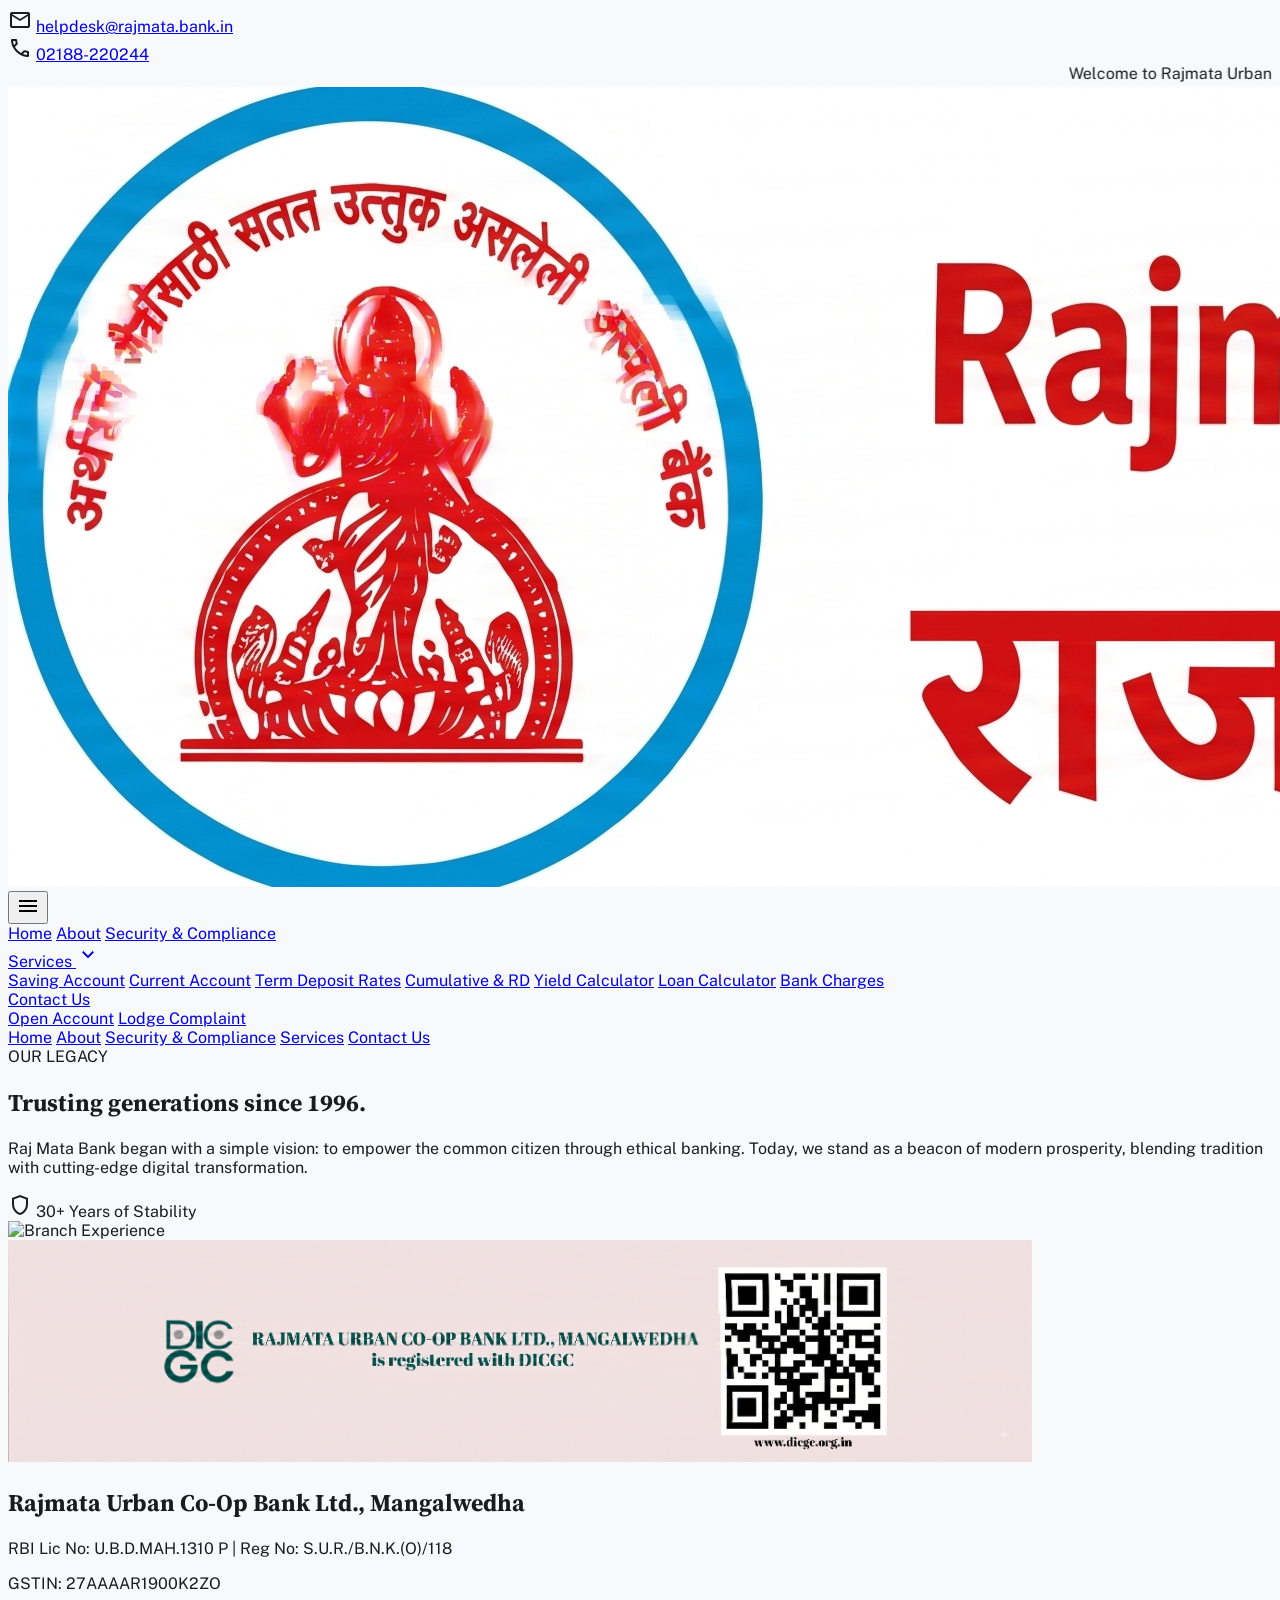
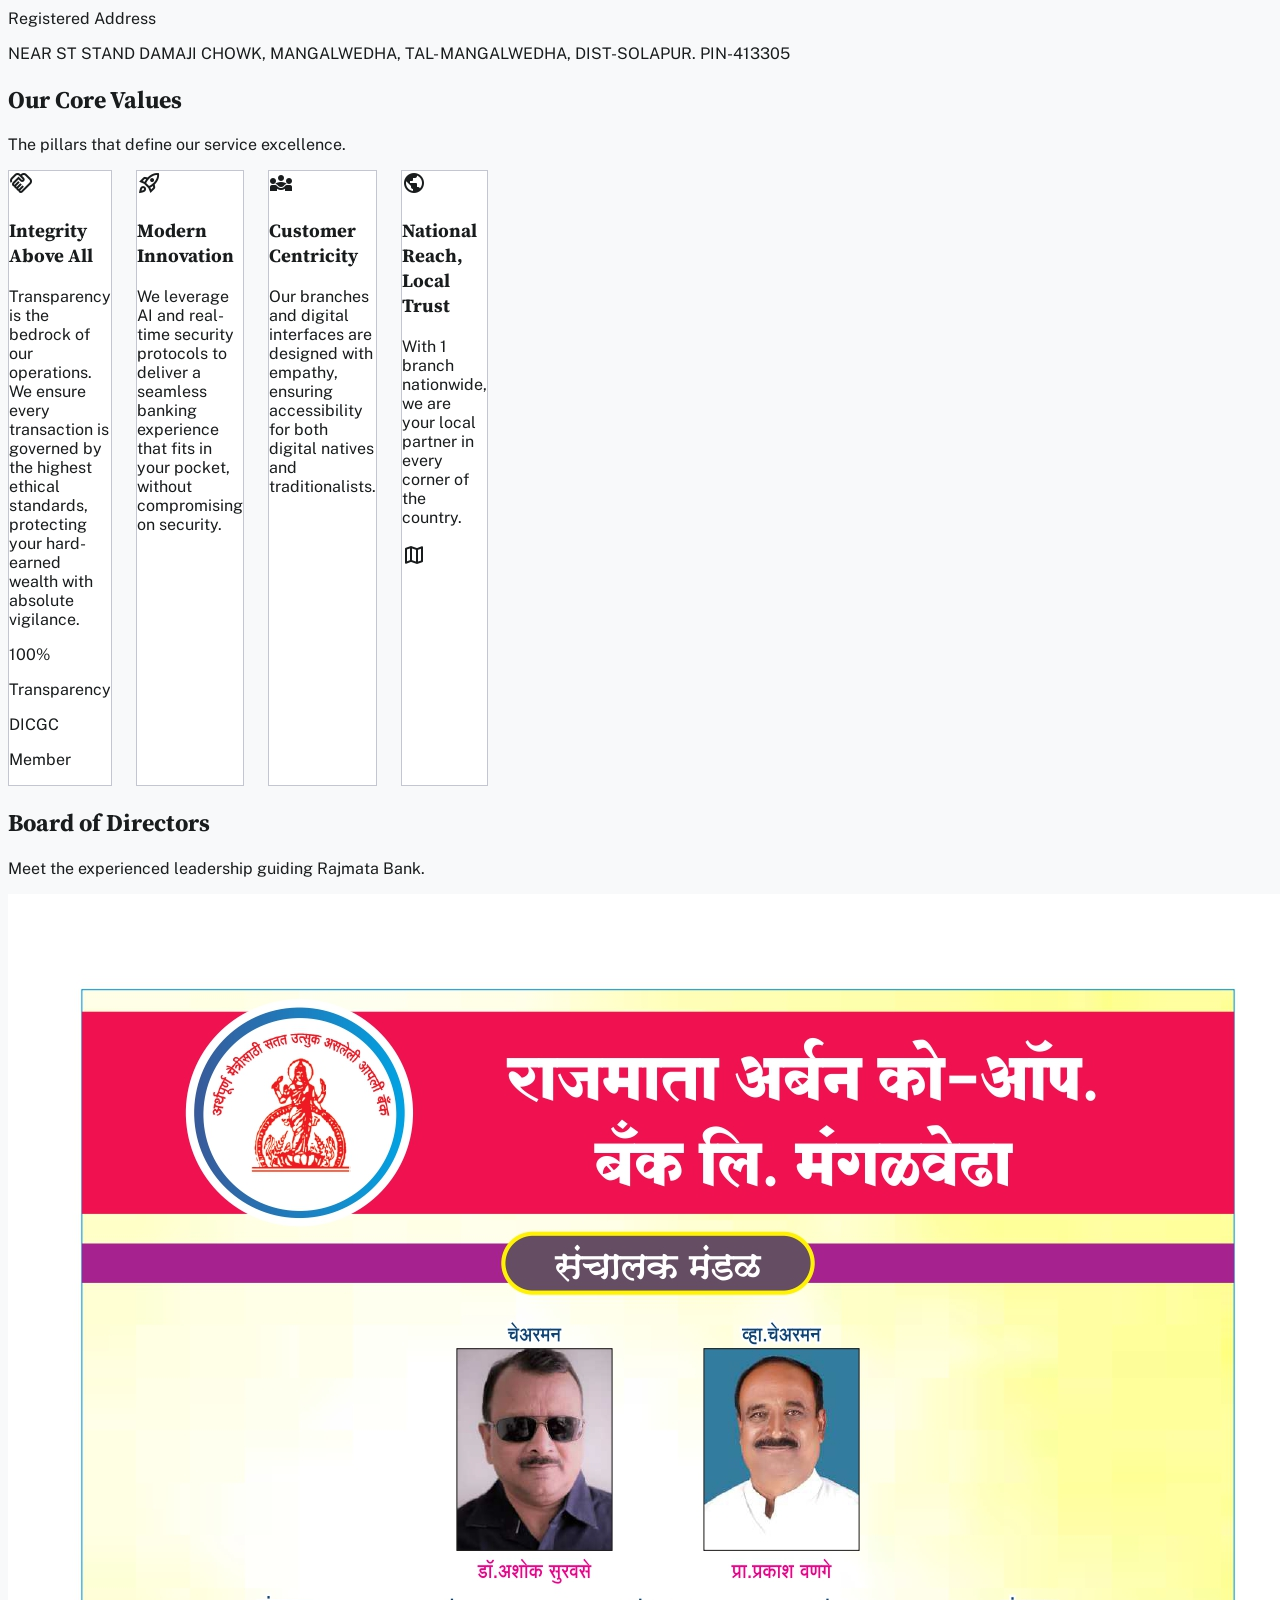
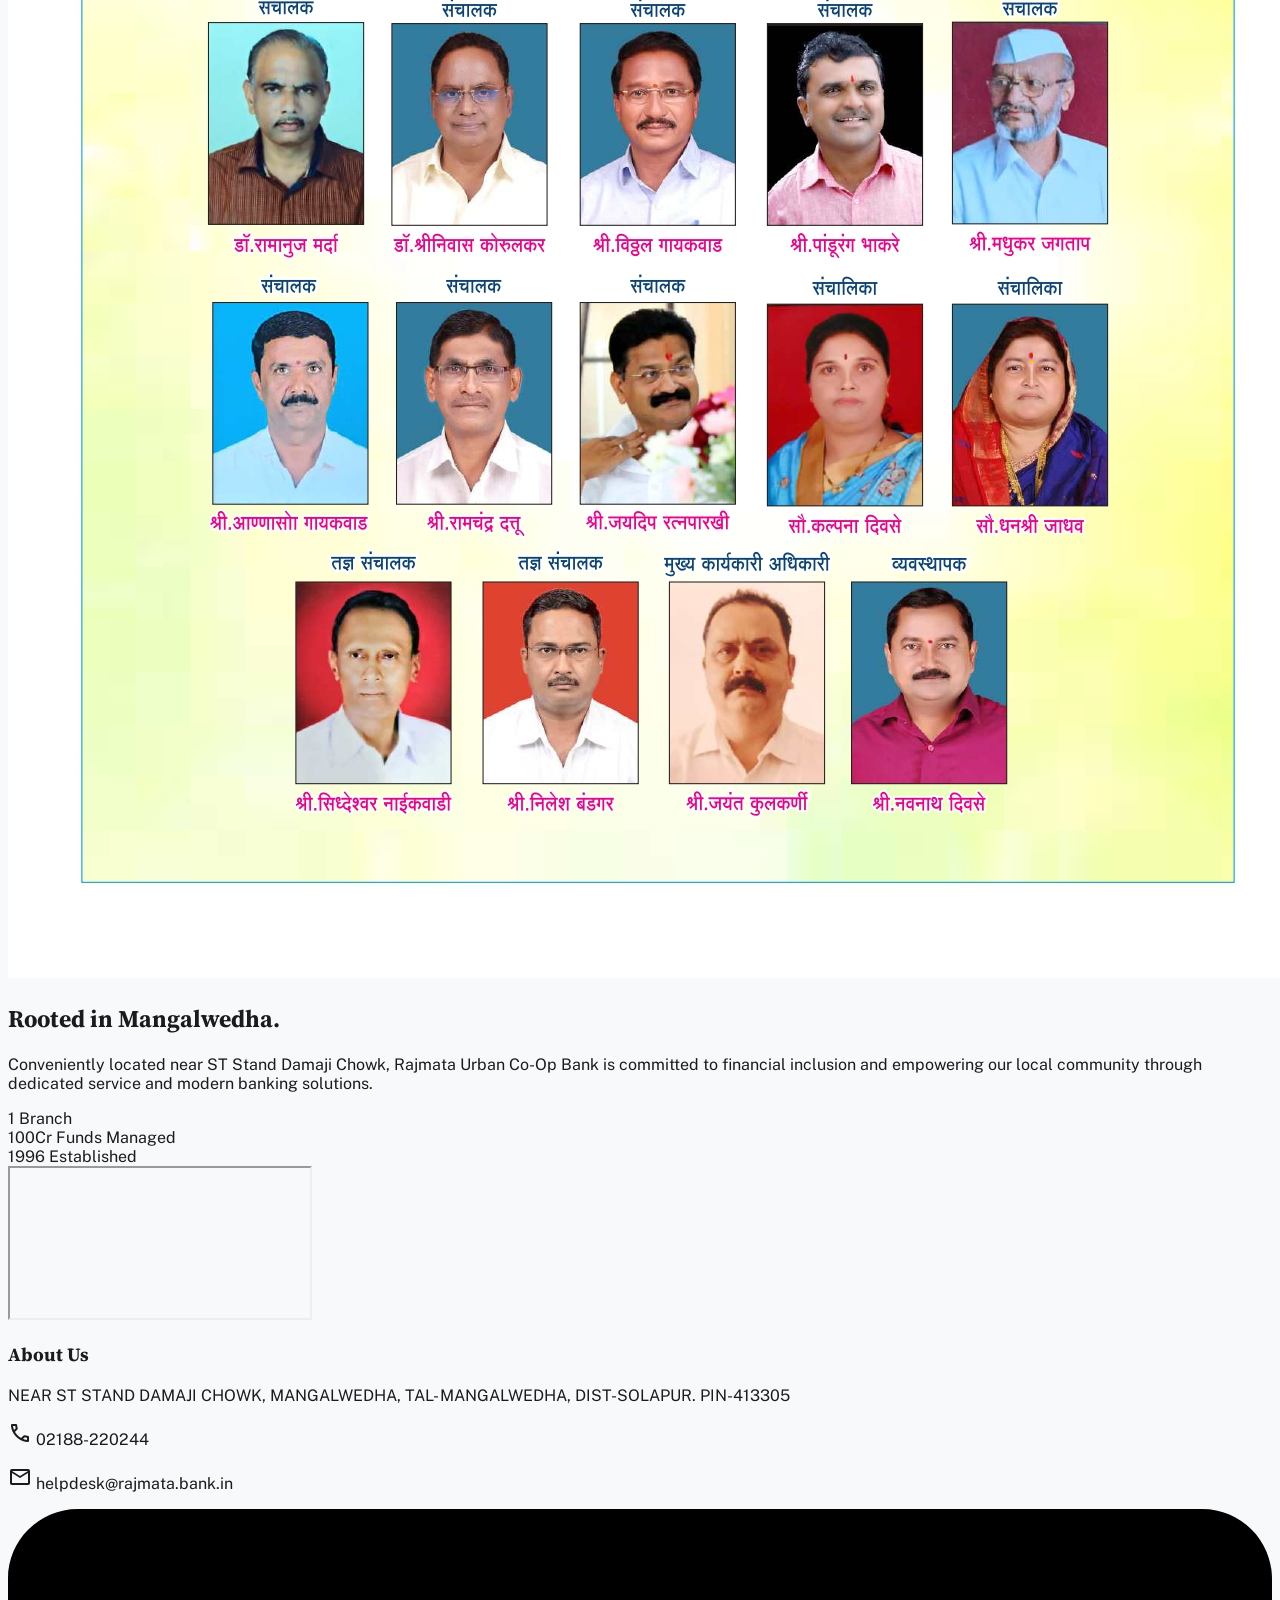
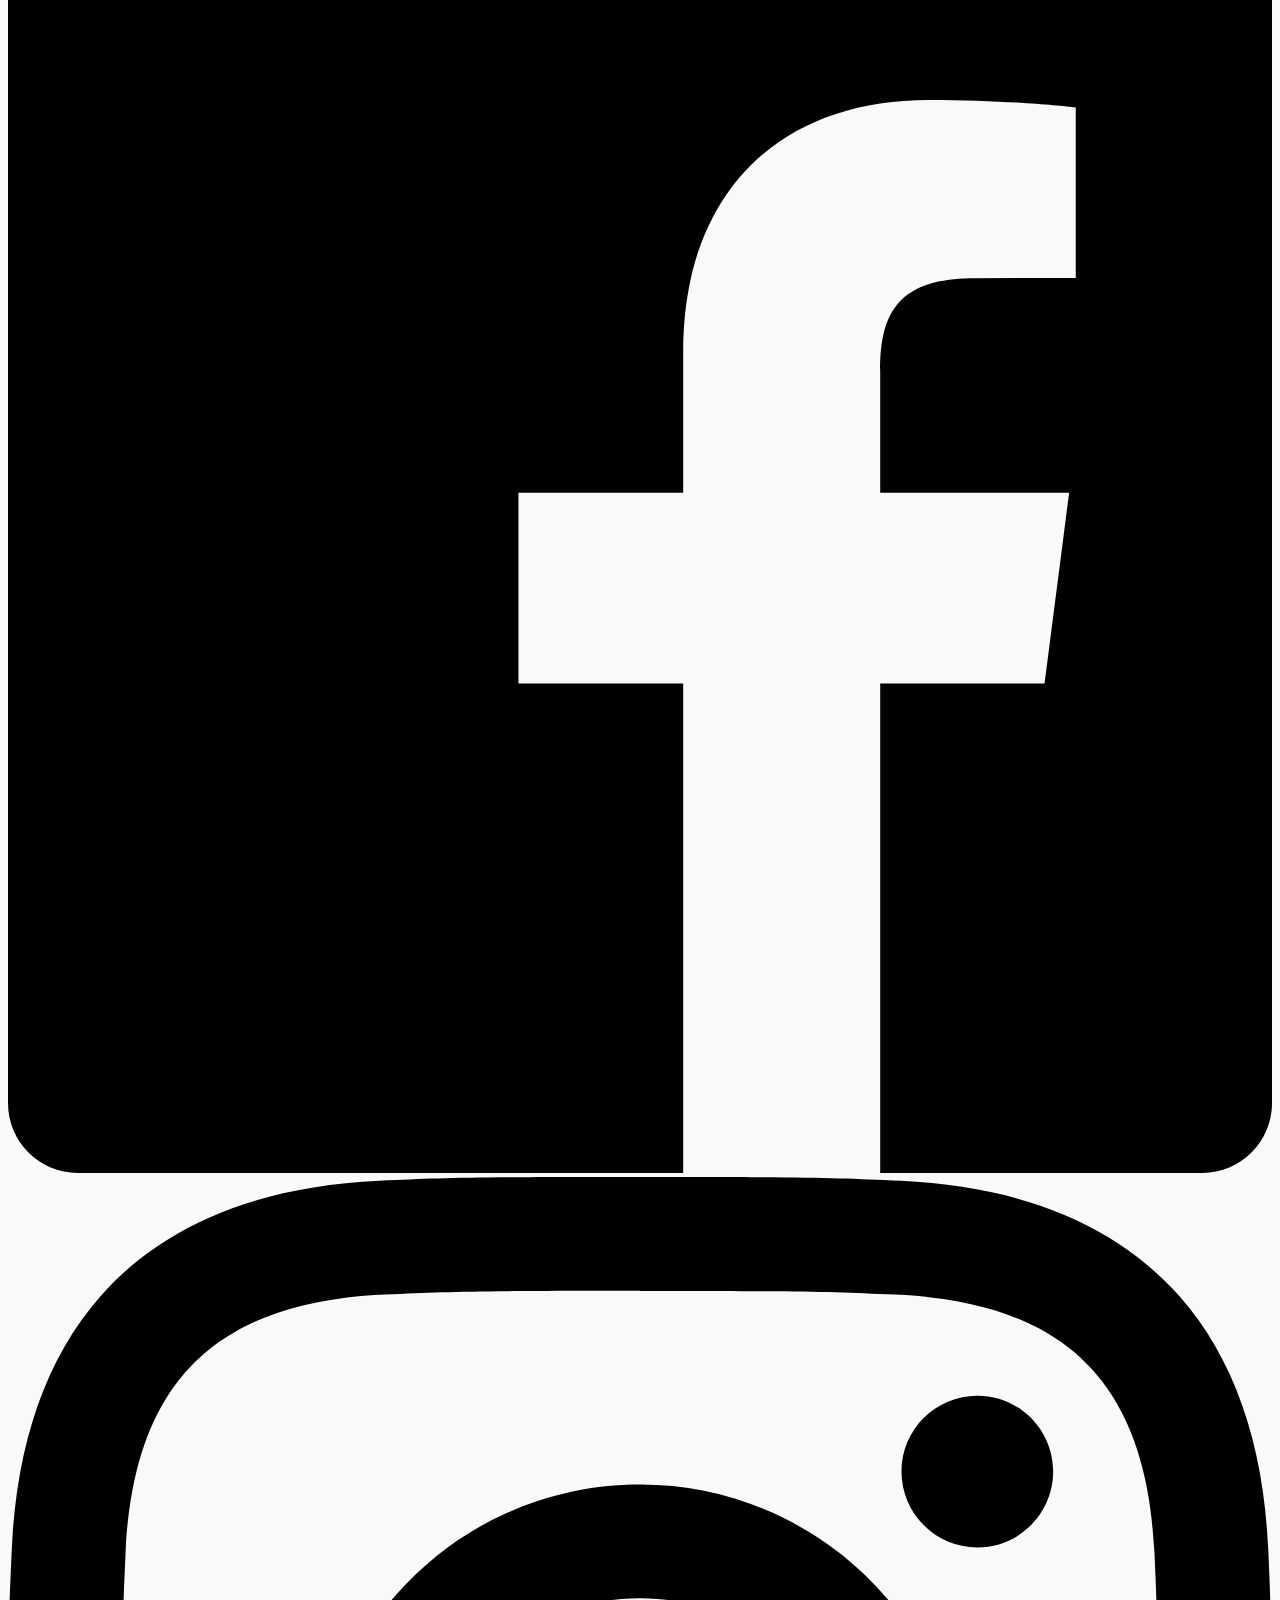
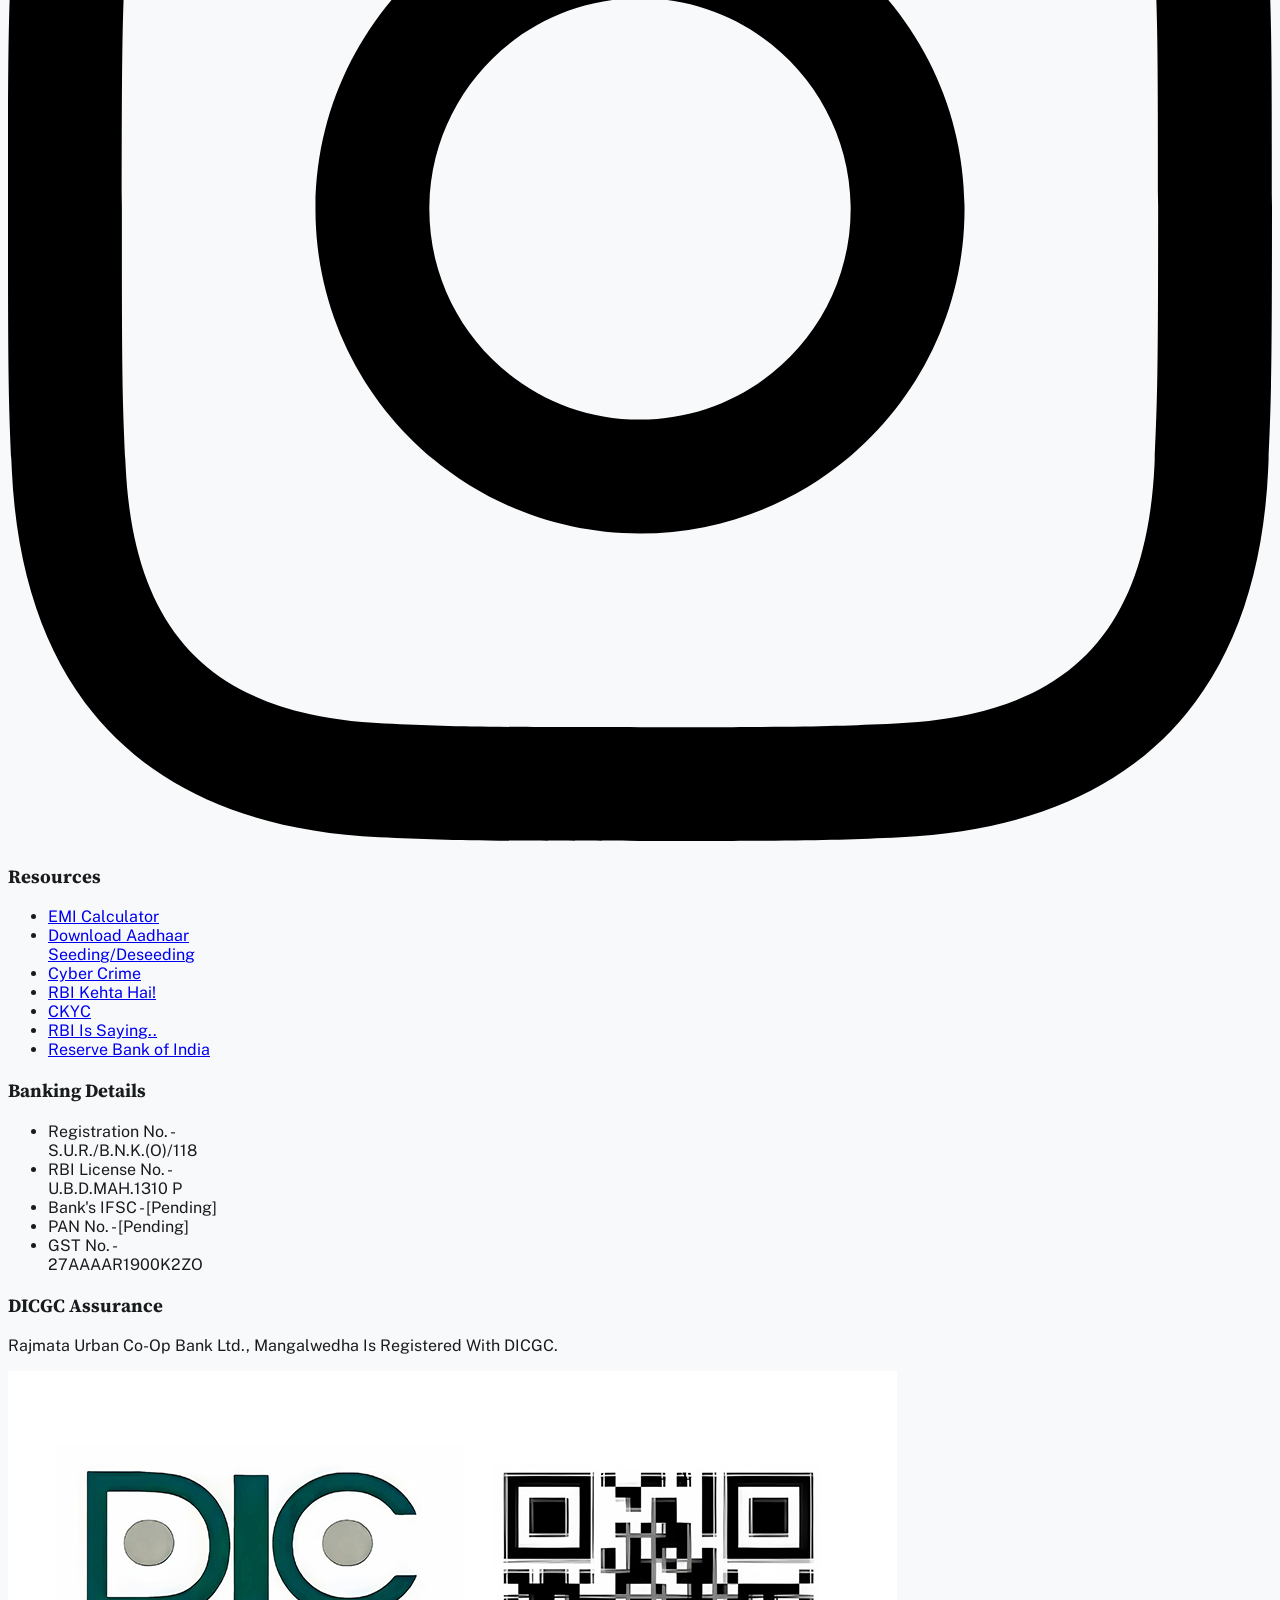
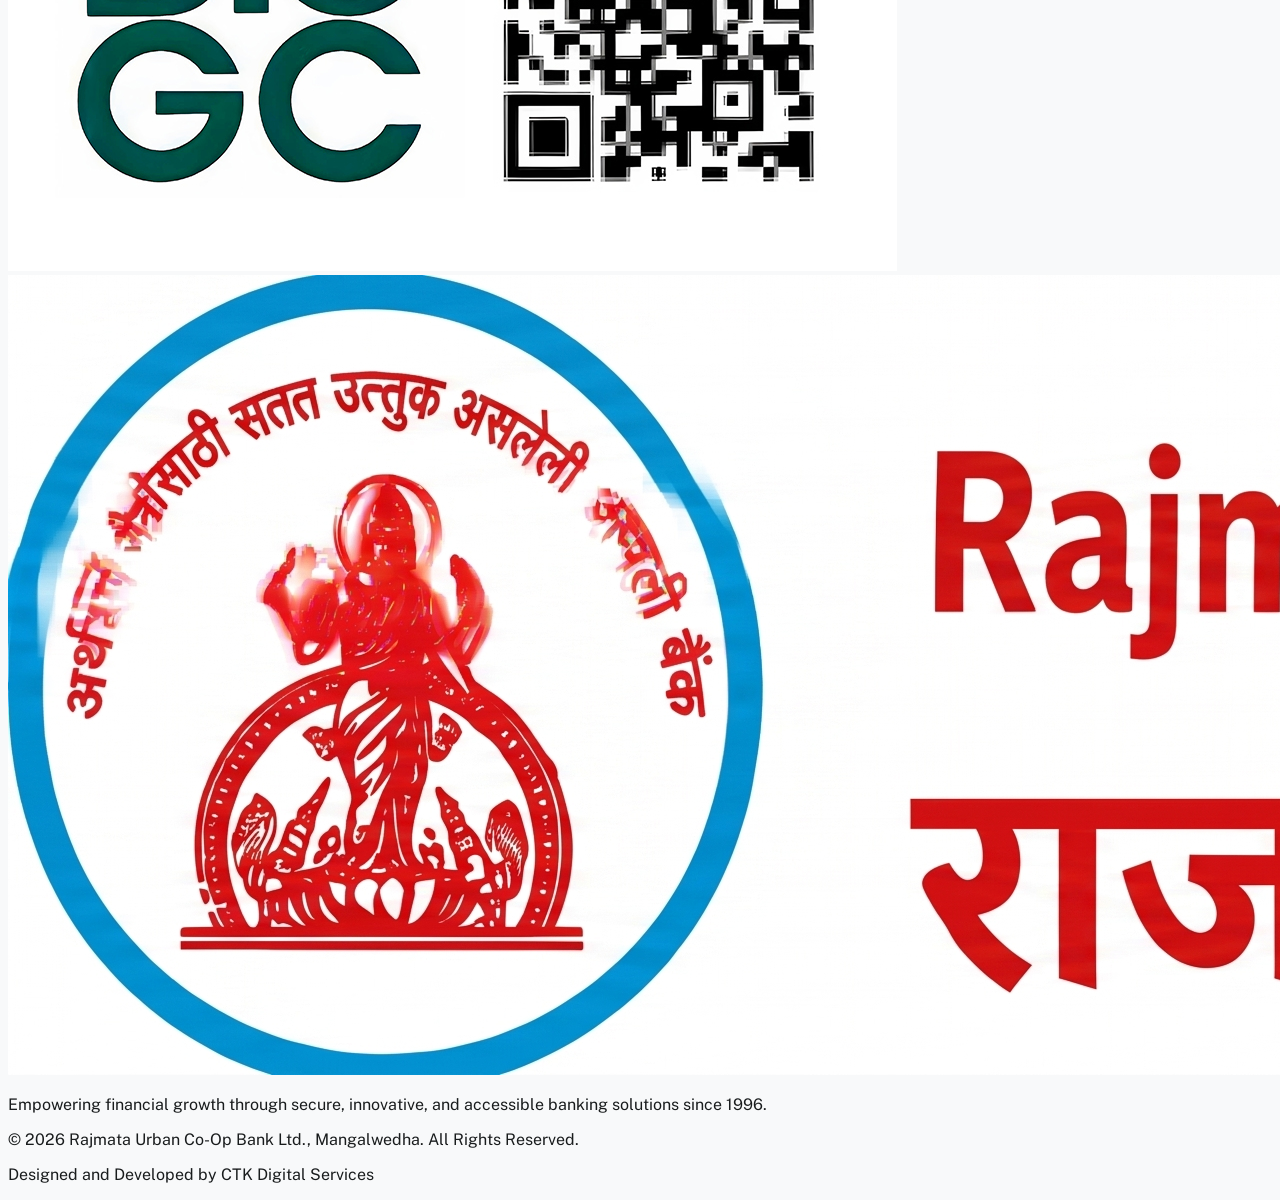
==== commit 787144e6: "Update mobile navigation layout and remove duplicate menu item" ====
--- a/about.html
+++ b/about.html
@@ -190,12 +190,17 @@
             </a>
         </div>
 
-        <!-- Bottom Bar (Nav) -->
+                <!-- Bottom Bar (Nav) -->
         <div class="w-full bg-[#002147]">
             <div class="max-w-[1200px] mx-auto px-4 md:px-8 flex justify-between items-center h-14 md:h-16">
 
+                <!-- Mobile Menu Toggle (Left) -->
+                <button id="mobile-menu-btn" class="lg:hidden p-1 text-white hover:text-gray-300 transition-colors mr-4">
+                    <span class="material-symbols-outlined text-[28px]">menu</span>
+                </button>
+
                 <!-- Desktop Nav -->
-                <nav class="hidden lg:flex items-center gap-8 h-full">
+                <nav class="hidden lg:flex items-center gap-8 h-full mr-auto">
                     <a class="nav-link text-white hover:text-[#e31837] font-bold transition-colors h-full flex items-center"
                         href="index.html">Home</a>
                     <a class="nav-link text-white hover:text-[#e31837] font-bold transition-colors h-full flex items-center"
@@ -240,18 +245,14 @@
                         href="contact.html">Contact Us</a>
                 </nav>
 
-                <!-- Right Buttons & Mobile Toggle -->
-                <div class="flex items-center gap-3 md:gap-4 z-50">
+                <!-- Right Buttons -->
+                <div class="flex items-center gap-2 md:gap-4 z-50 ml-auto">
                     <a href="open-account.html"
-                        class="bg-[#e31837] text-white px-4 py-1.5 md:px-6 md:py-2 text-xs md:text-sm rounded-md font-bold hover:bg-[#b3132b] transition-colors shadow-sm whitespace-nowrap">Open
+                        class="bg-[#e31837] text-white px-3 py-1.5 md:px-6 md:py-2 text-[11px] sm:text-xs md:text-sm rounded-md font-bold hover:bg-[#b3132b] transition-colors shadow-sm whitespace-nowrap">Open
                         Account</a>
                     <a href="contact.html"
-                        class="bg-[#387c2b] text-white px-4 py-1.5 md:px-6 md:py-2 text-xs md:text-sm rounded-full font-bold hover:bg-[#2d6322] transition-colors shadow-sm whitespace-nowrap hidden sm:block">Lodge
-                        A Complaint</a>
-                    <!-- Mobile Menu Toggle -->
-                    <button id="mobile-menu-btn" class="lg:hidden p-1 text-white hover:text-gray-300 transition-colors">
-                        <span class="material-symbols-outlined text-[28px]">menu</span>
-                    </button>
+                        class="bg-[#387c2b] text-white px-3 py-1.5 md:px-6 md:py-2 text-[11px] sm:text-xs md:text-sm rounded-full font-bold hover:bg-[#2d6322] transition-colors shadow-sm whitespace-nowrap block">Lodge
+                        Complaint</a>
                 </div>
             </div>
         </div>
@@ -269,8 +270,7 @@
                 href="documentation.html">Services</a>
             <a class="nav-link block py-4 text-gray-800 hover:text-[#e31837] font-bold text-lg border-b border-gray-200"
                 href="contact.html">Contact Us</a>
-            <a class="block py-4 text-[#387c2b] hover:text-[#2d6322] font-bold text-lg border-b border-gray-200"
-                href="contact.html">Lodge A Complaint</a>
+            
         </div>
     </header>
     <main>
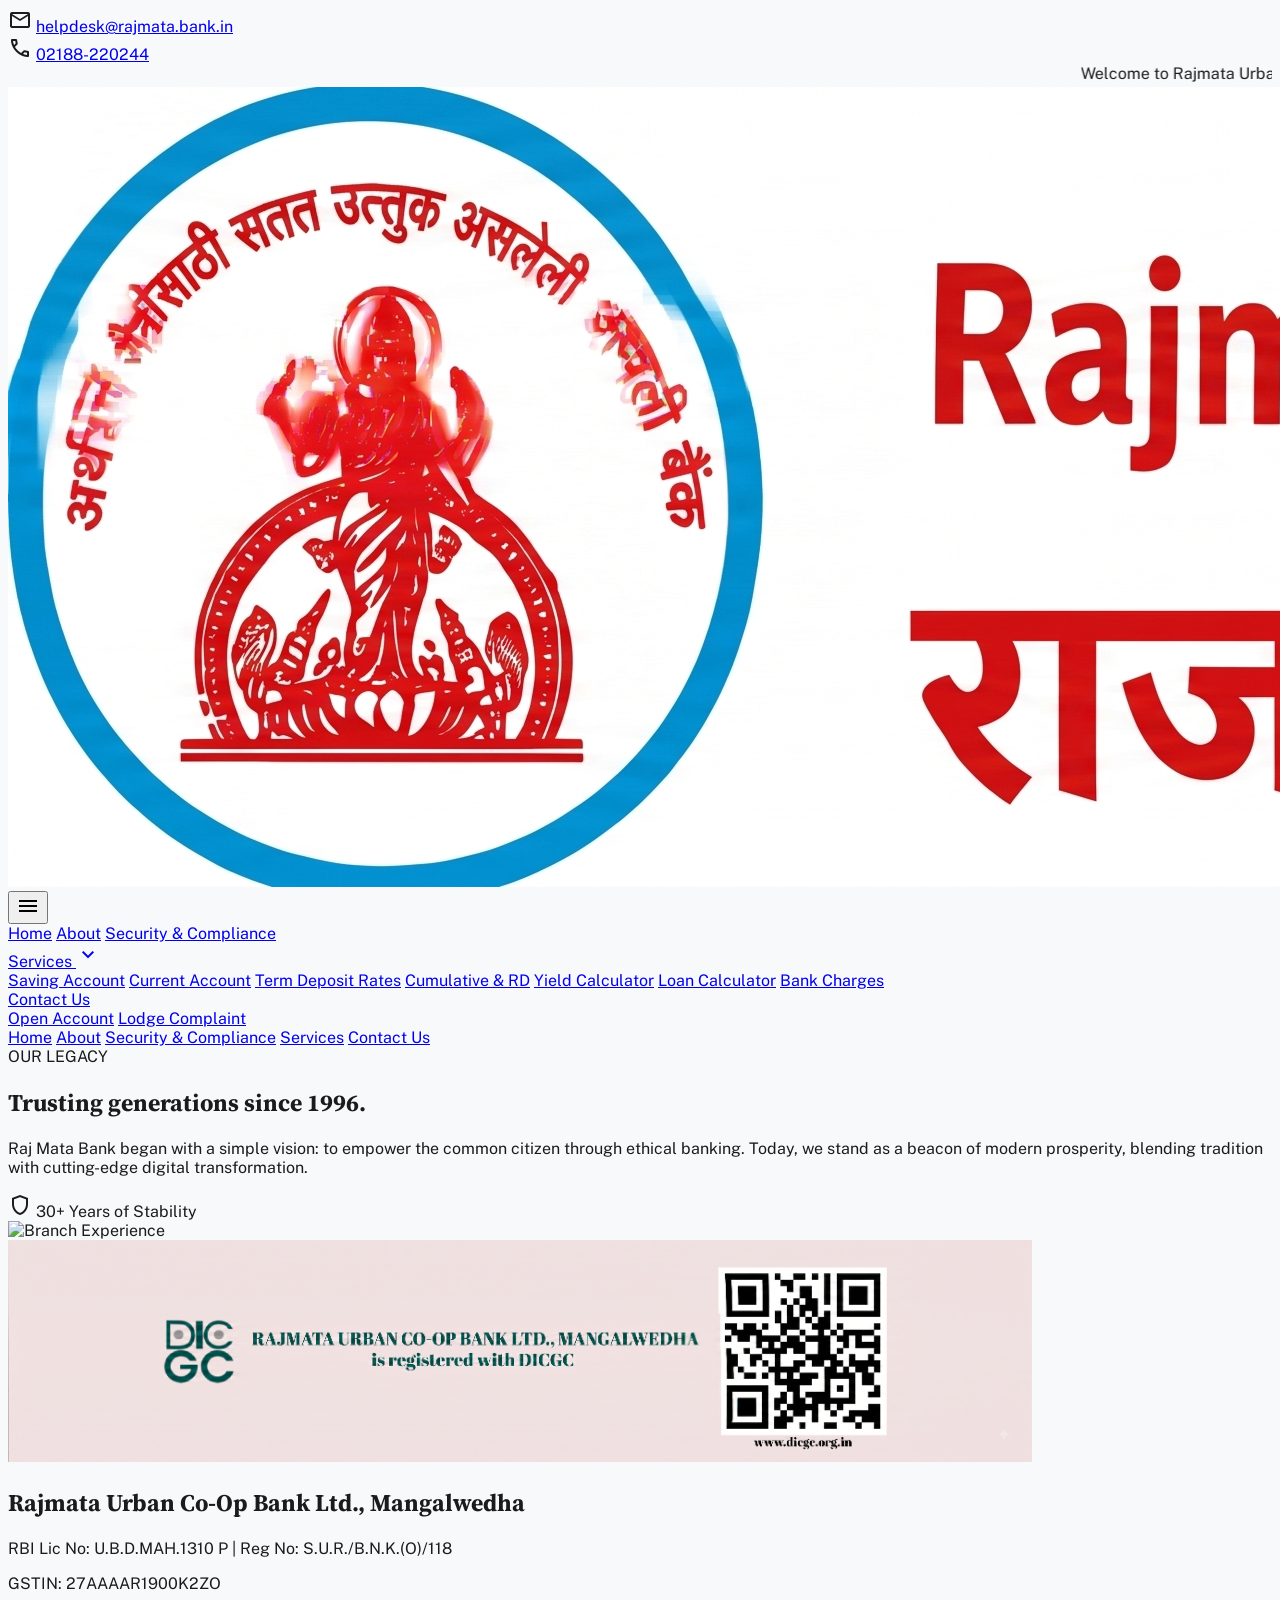
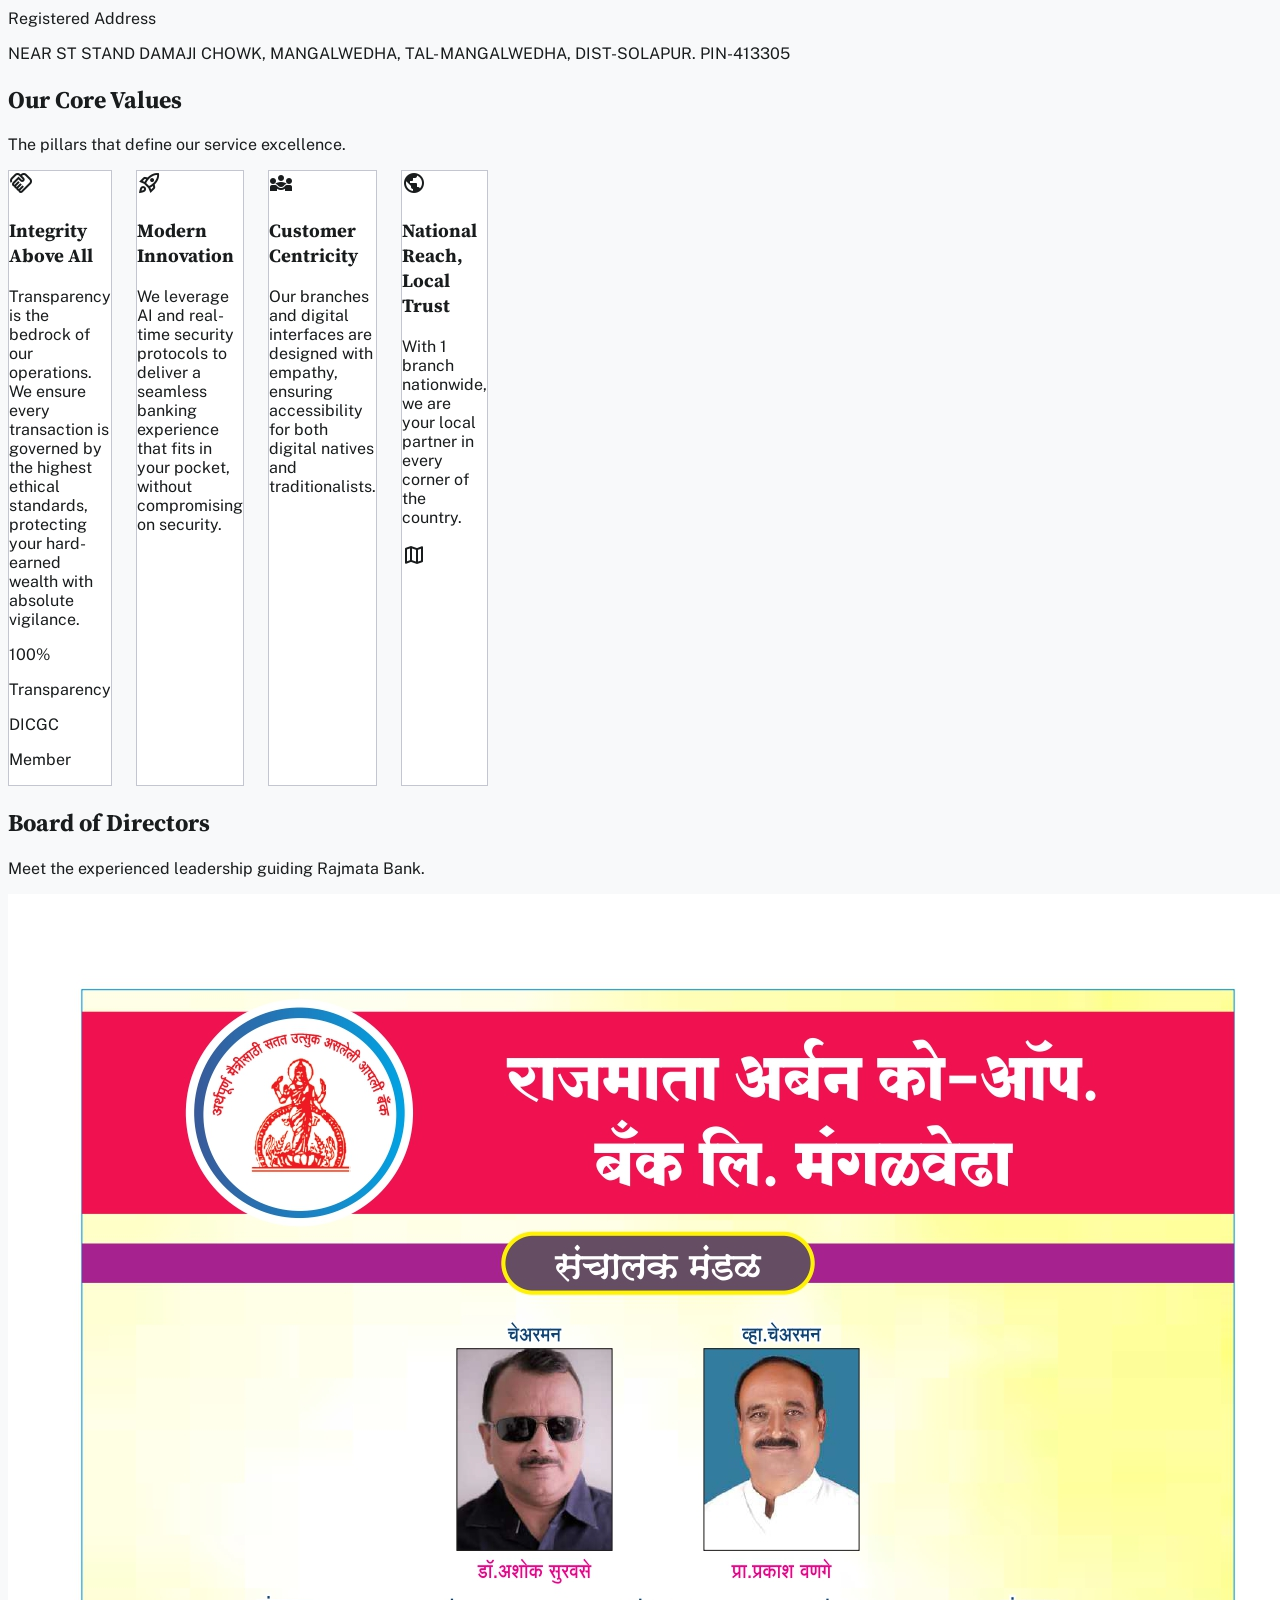
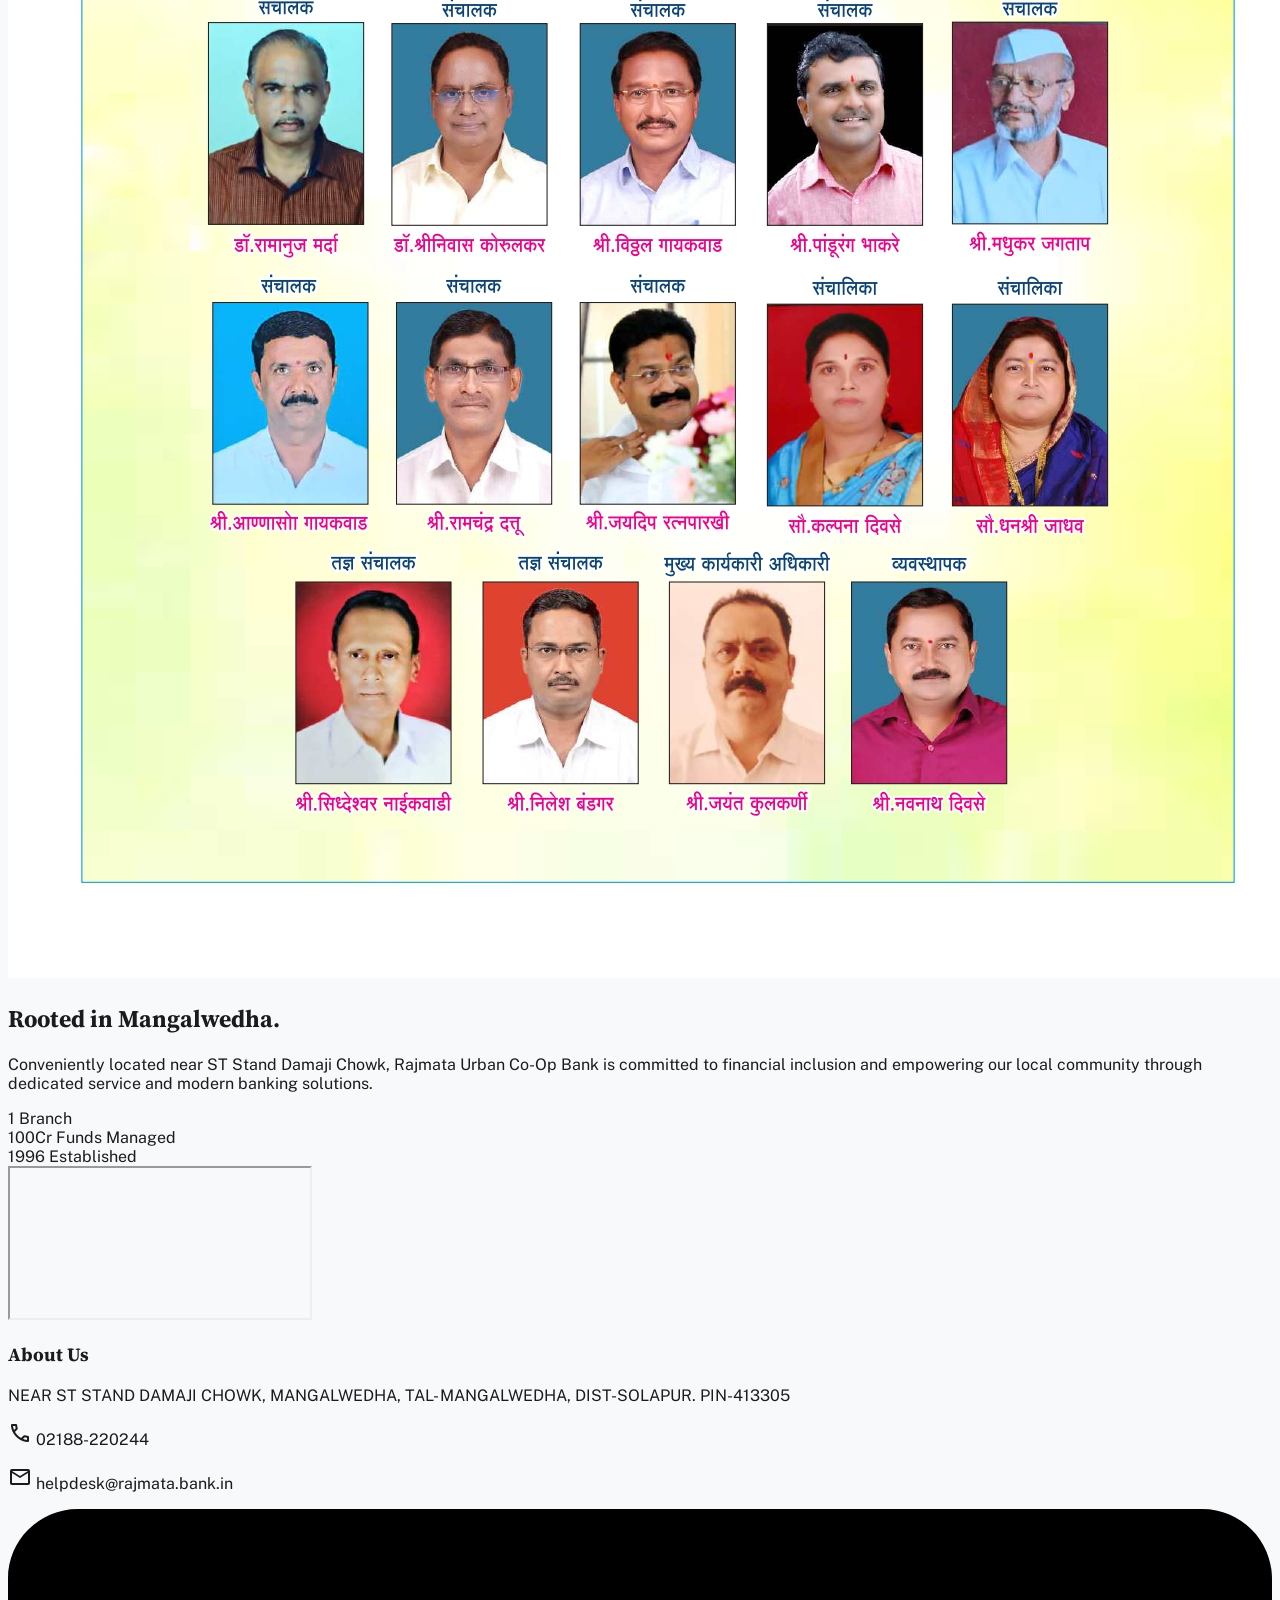
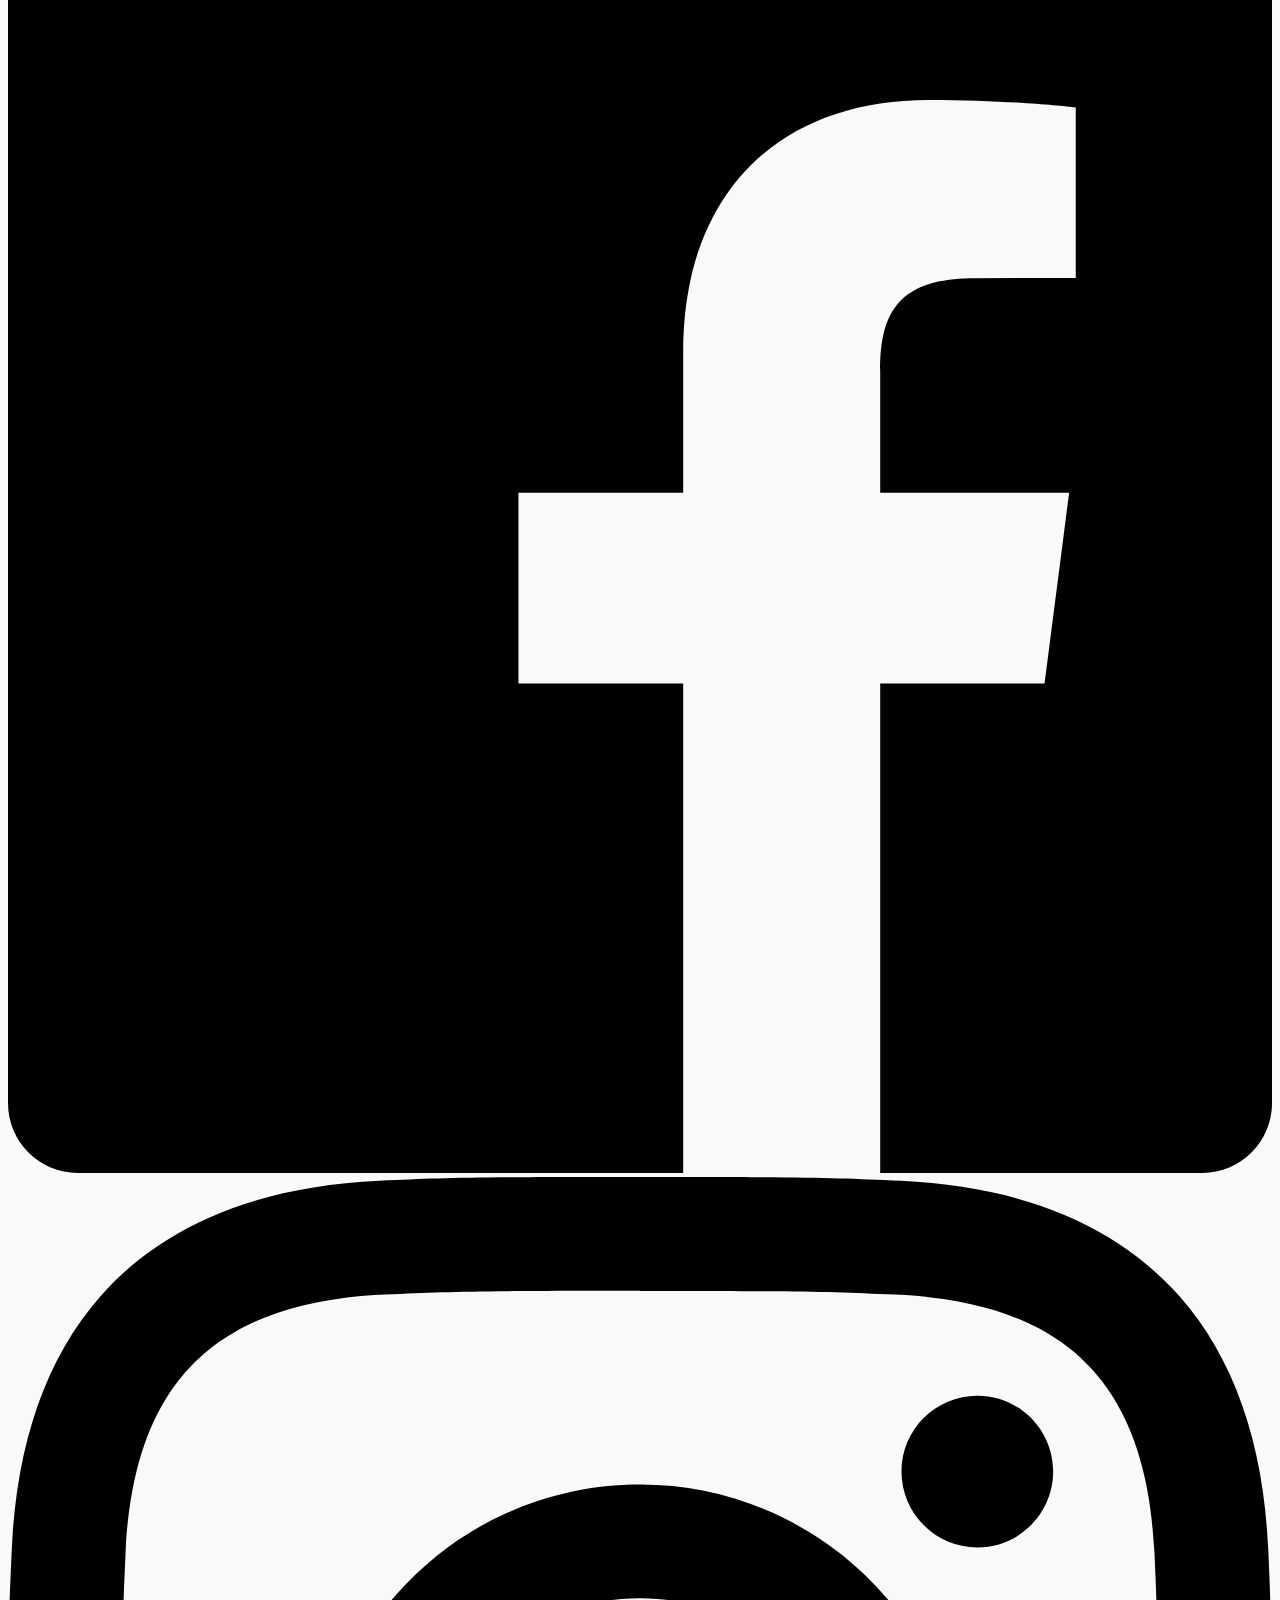
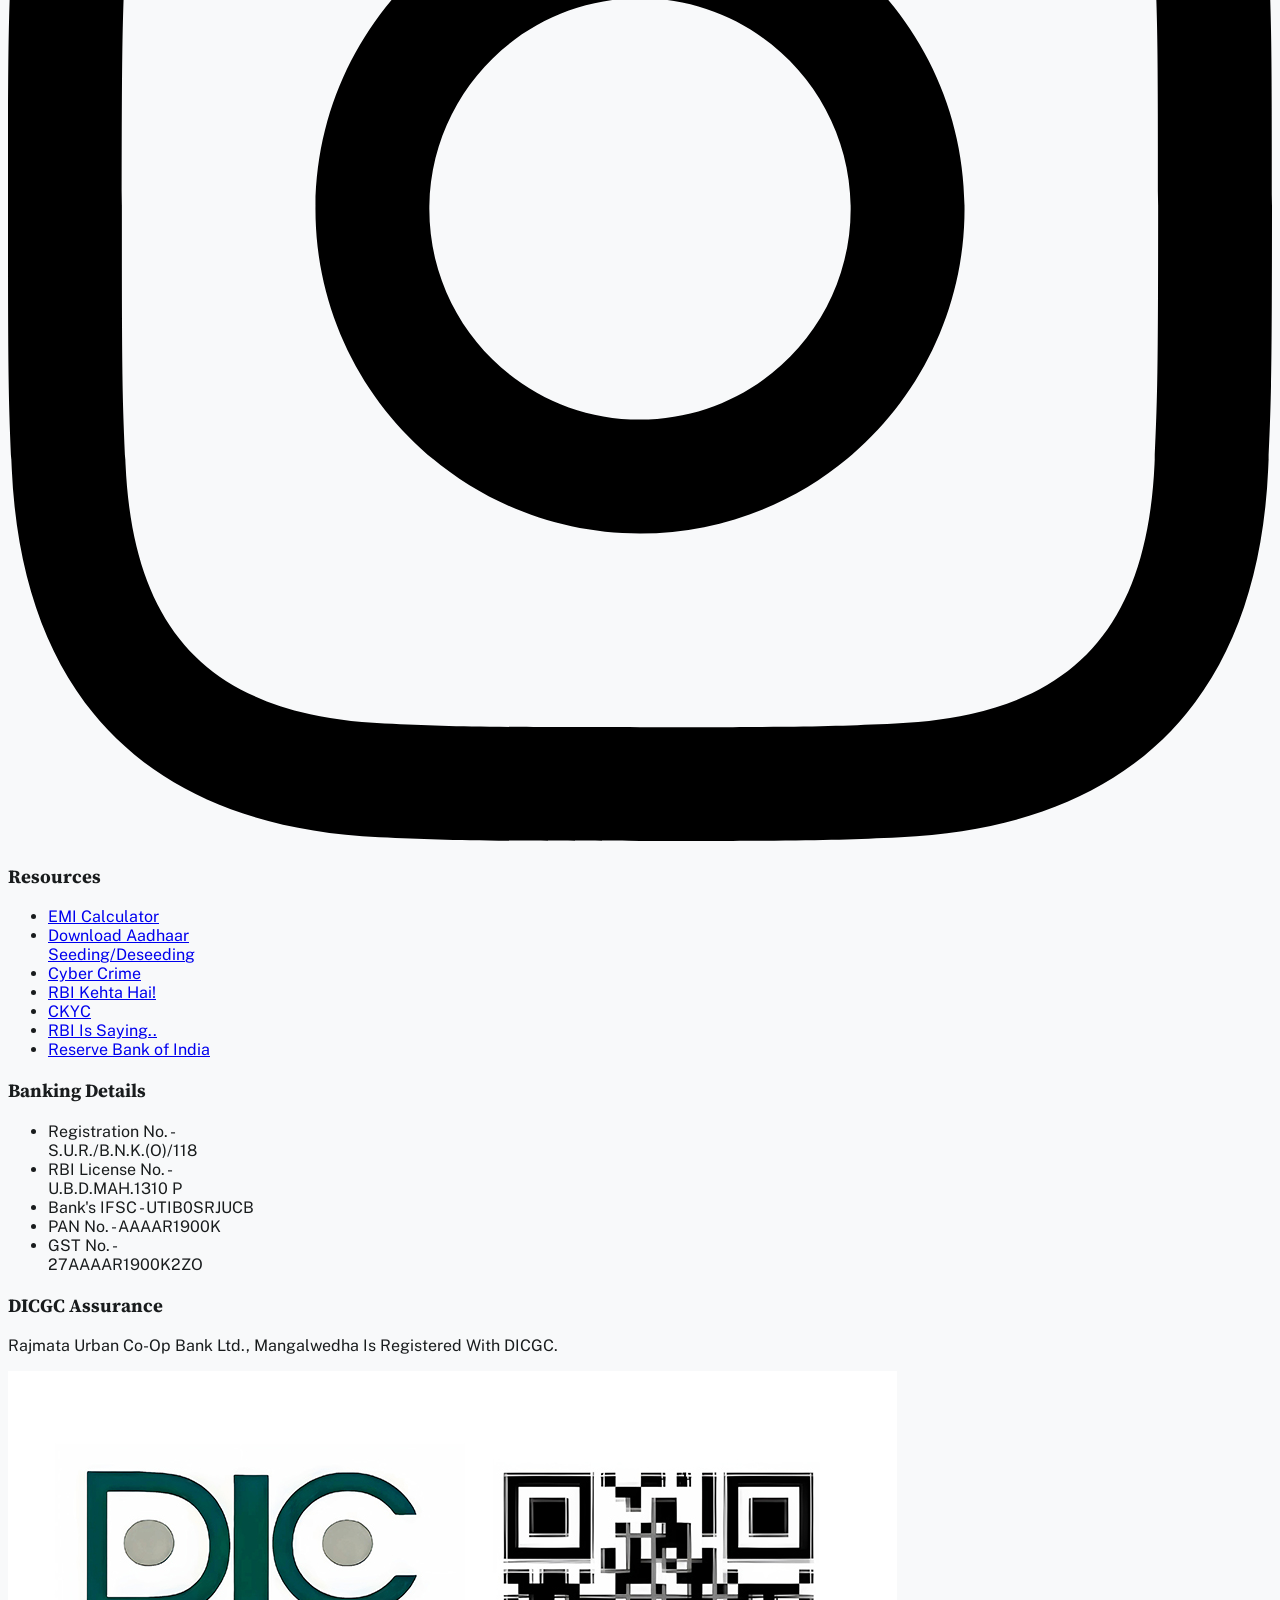
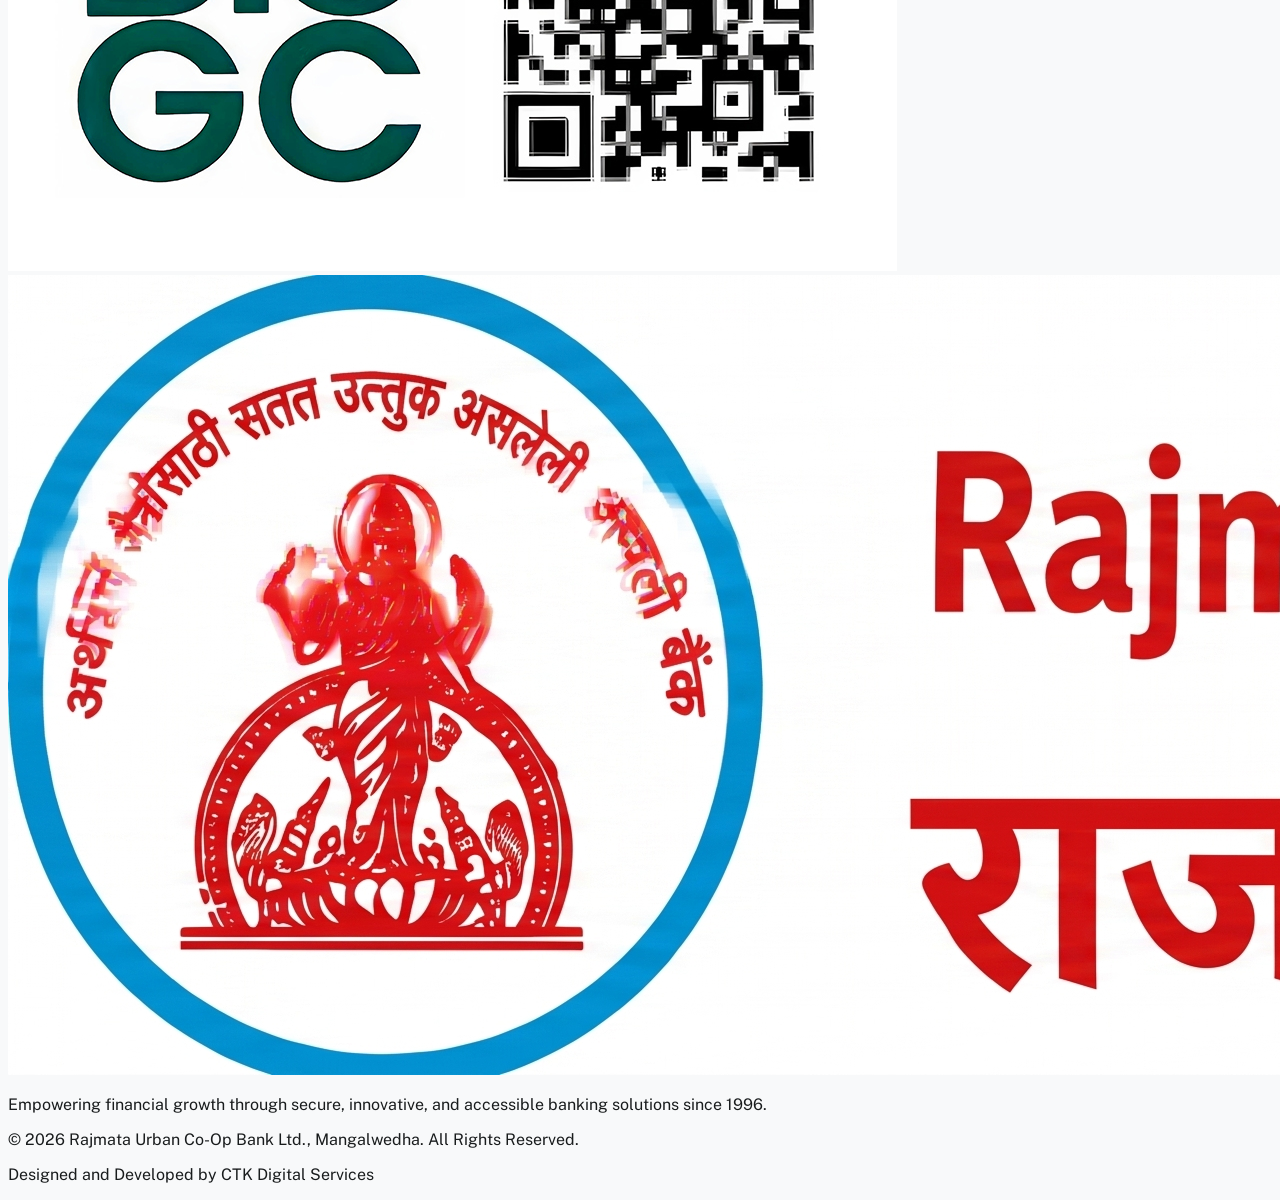
==== commit 1b117ff7: "Update IFSC and PAN, remove unused logo" ====
--- a/about.html
+++ b/about.html
@@ -526,8 +526,8 @@
                 <ul class="space-y-4 text-gray-300">
                     <li><span class="font-bold text-white">Registration No.</span> - <br>S.U.R./B.N.K.(O)/118</li>
                     <li><span class="font-bold text-white">RBI License No.</span> - <br>U.B.D.MAH.1310 P</li>
-                    <li><span class="font-bold text-white">Bank's IFSC</span> - [Pending]</li>
-                    <li><span class="font-bold text-white">PAN No.</span> - [Pending]</li>
+                    <li><span class="font-bold text-white">Bank's IFSC</span> - UTIB0SRJUCB</li>
+                    <li><span class="font-bold text-white">PAN No.</span> - AAAAR1900K</li>
                     <li><span class="font-bold text-white">GST No.</span> - <br>27AAAAR1900K2ZO</li>
                 </ul>
             </div>
@@ -627,4 +627,4 @@
     </script>
 </body>
 
-</html>+</html>
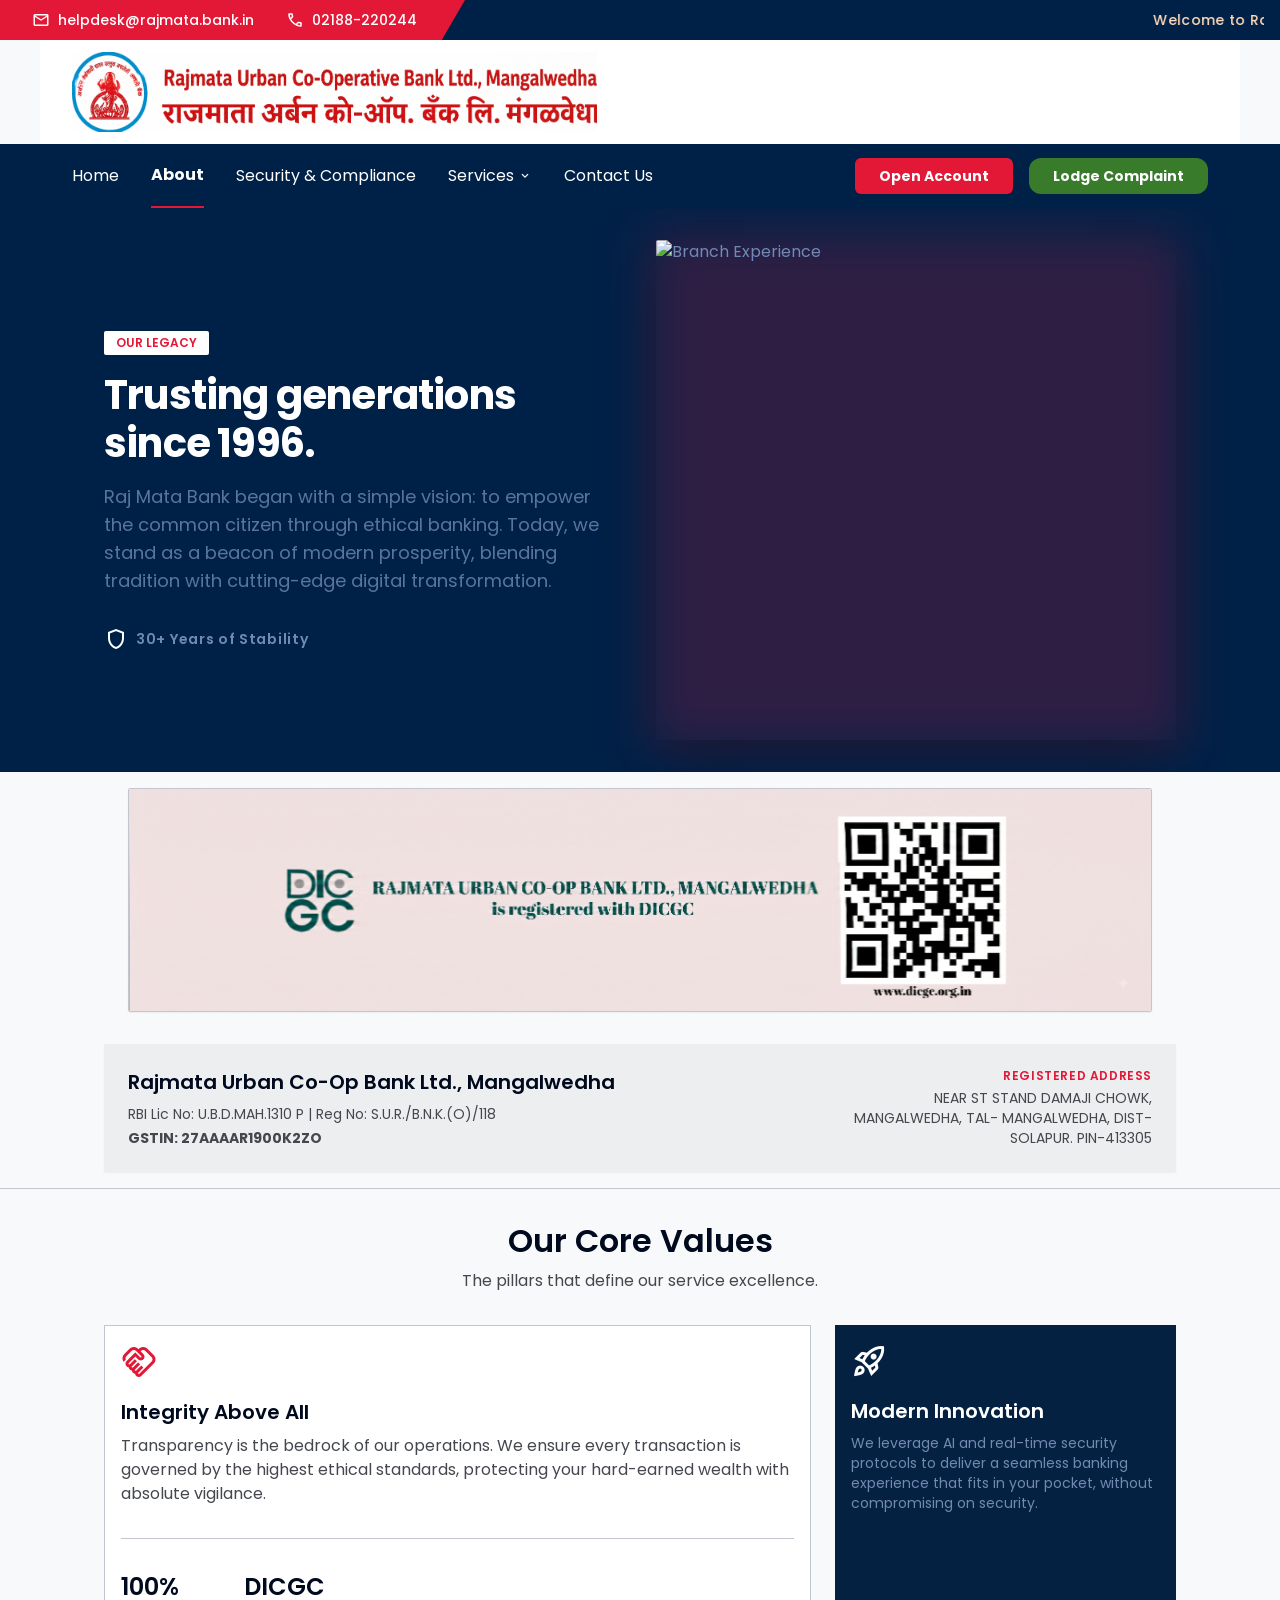
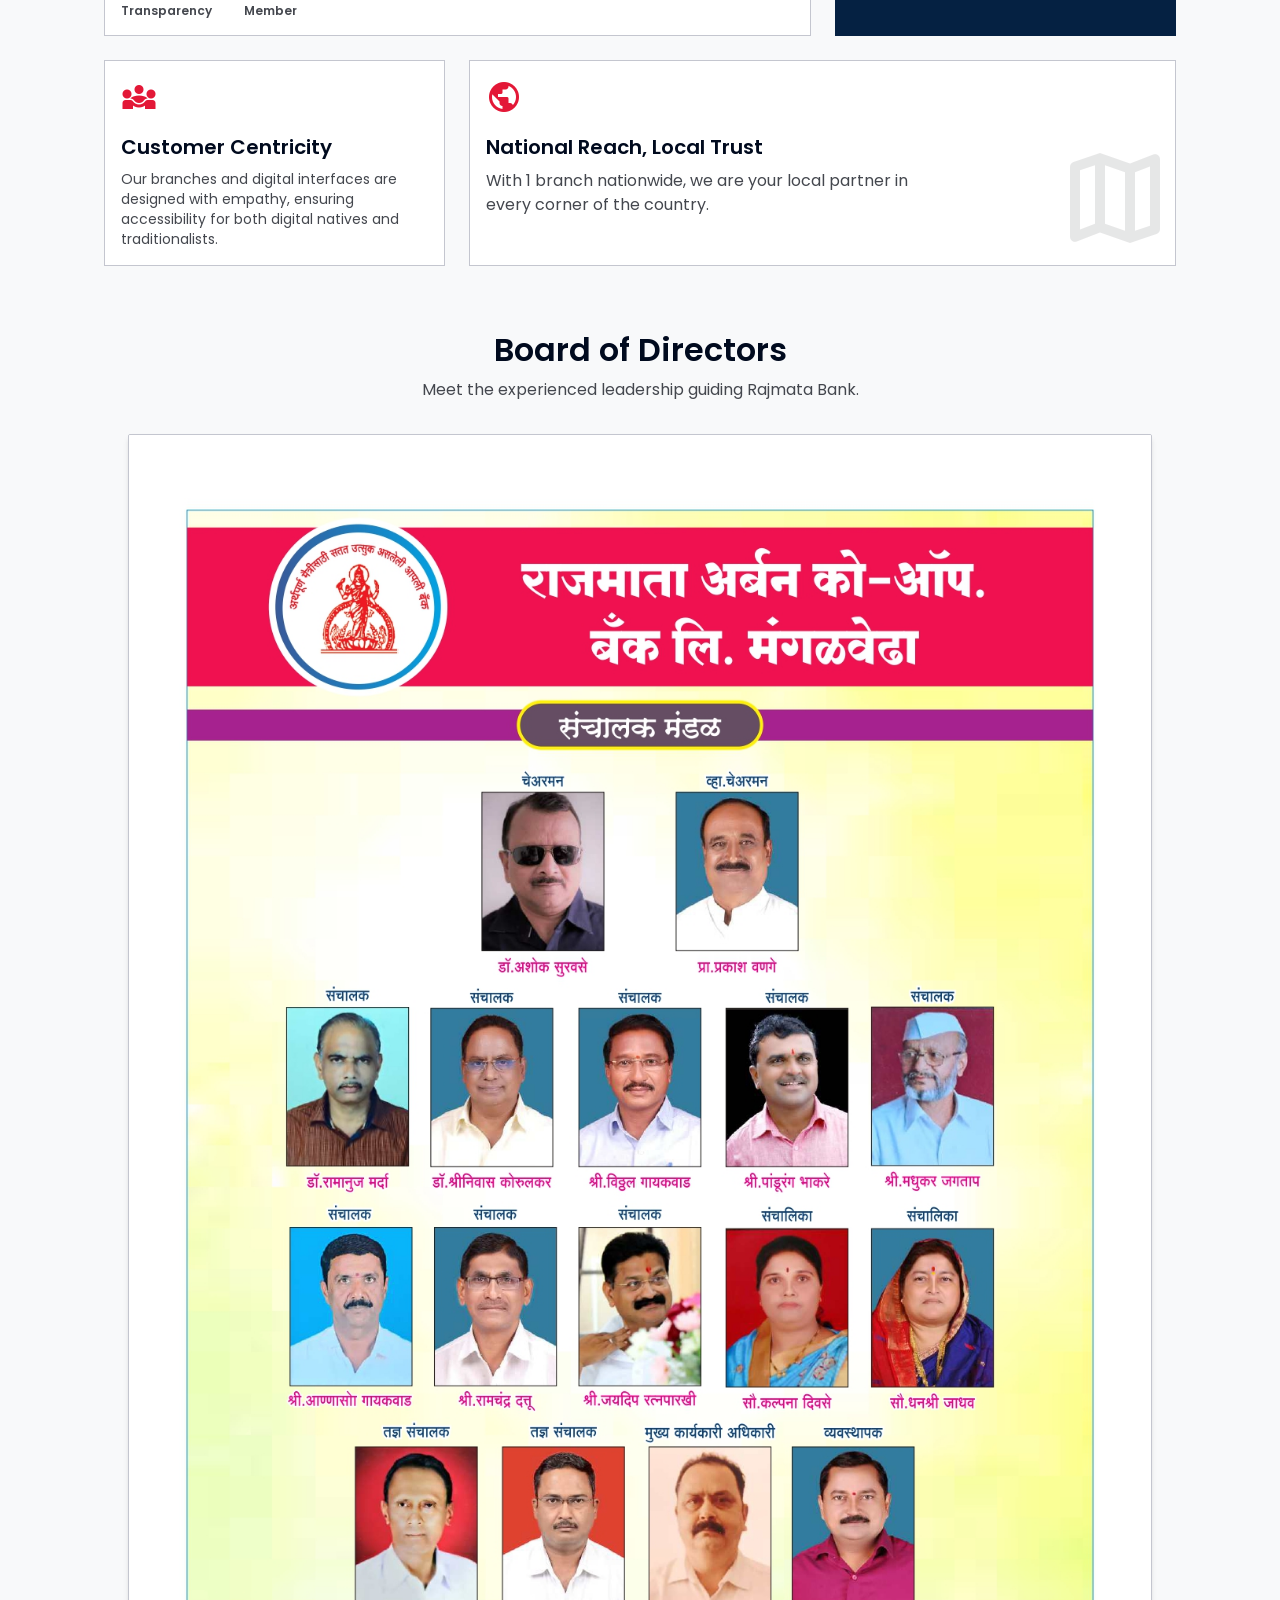
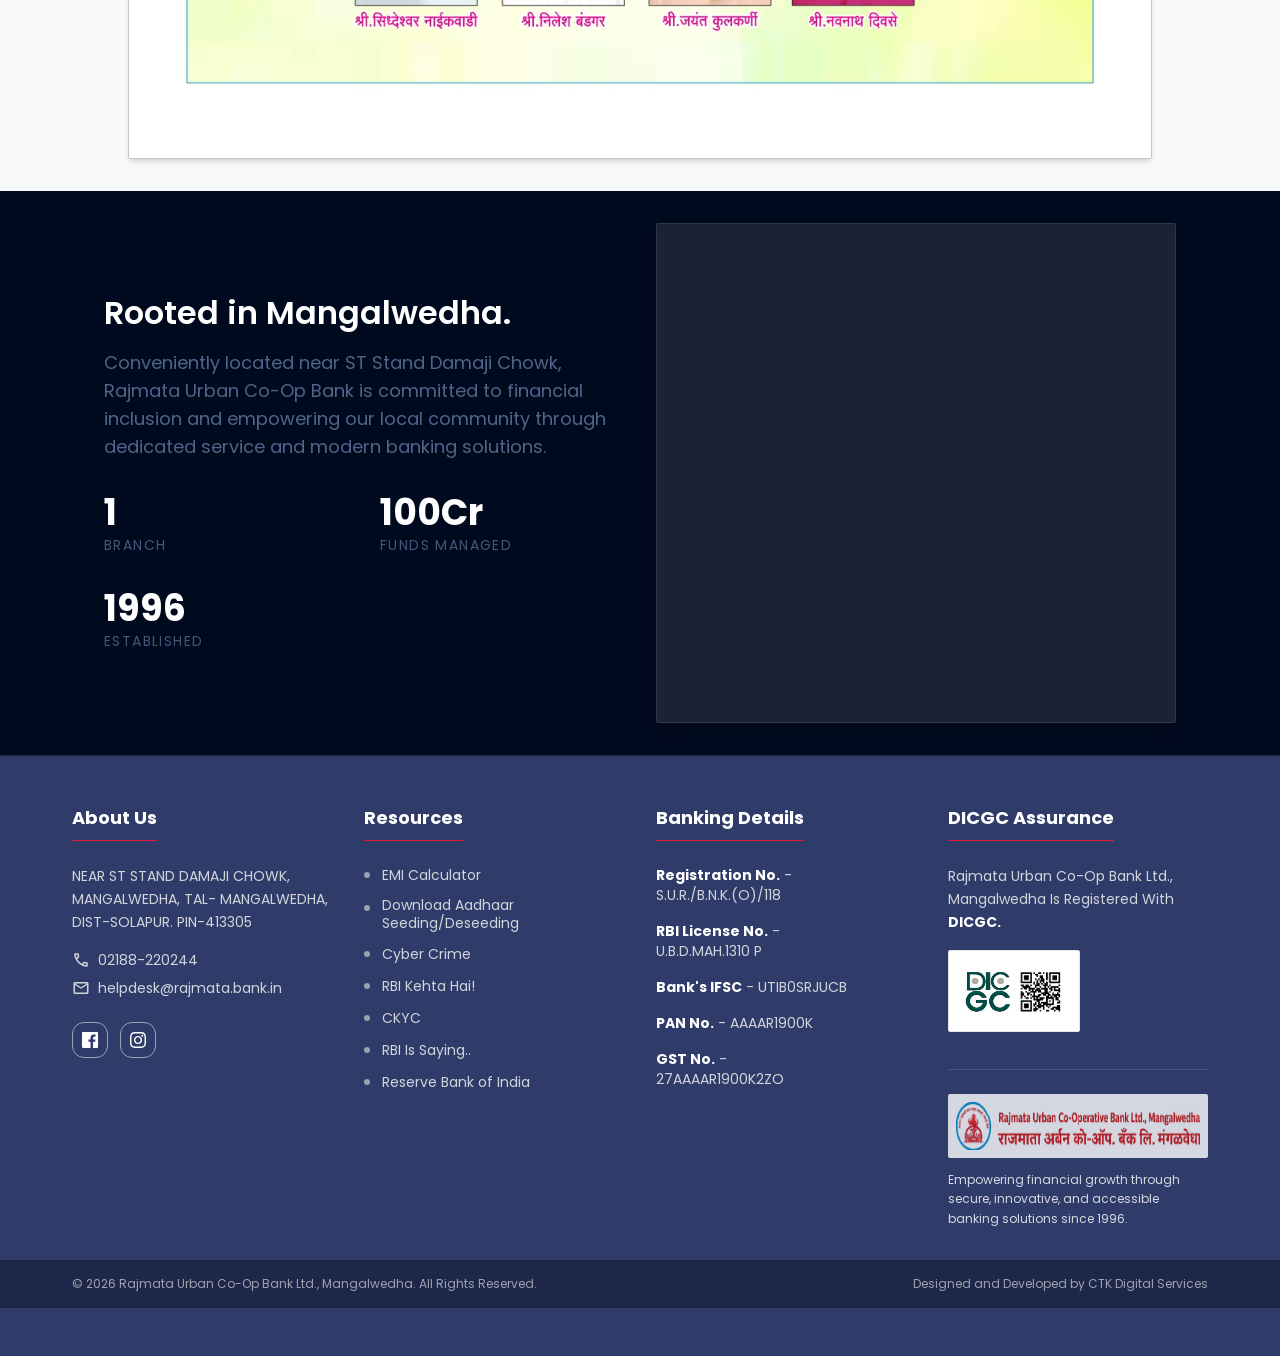
==== commit a8bc3aa6: "Optimize: statically compile Tailwind CSS to fix FOUC" ====
--- a/about.html
+++ b/about.html
@@ -5,112 +5,13 @@
     <meta charset="utf-8">
     <meta content="width=device-width, initial-scale=1.0" name="viewport">
     <title>About Us | Raj Mata Bank</title>
-    <script src="https://cdn.tailwindcss.com?plugins=forms,container-queries"></script>
-    <link
+        <link
         href="https://fonts.googleapis.com/css2?family=Public+Sans:wght@400;600;700&amp;family=Source+Serif+4:wght@600;700&amp;display=swap"
         rel="stylesheet">
     <link
         href="https://fonts.googleapis.com/css2?family=Material+Symbols+Outlined:wght,FILL@100..700,0..1&amp;display=swap"
         rel="stylesheet">
-    <script id="tailwind-config">
-        tailwind.config = {
-            darkMode: "class",
-            theme: {
-                extend: {
-                    "colors": {
-                        "surface-dim": "#d9dadb",
-                        "secondary": "#e31837",
-                        "on-error-container": "#93000a",
-                        "surface-container-low": "#f3f4f5",
-                        "tertiary": "#000a1d",
-                        "on-primary-container": "#708ab5",
-                        "secondary-container": "#ffffff",
-                        "tertiary-container": "#052142",
-                        "on-tertiary": "#ffffff",
-                        "on-primary": "#ffffff",
-                        "inverse-surface": "#2e3132",
-                        "surface-bright": "#f8f9fa",
-                        "surface-container-high": "#e7e8e9",
-                        "on-secondary-container": "#e31837",
-                        "tertiary-fixed": "#d5e3ff",
-                        "error-container": "#ffdad6",
-                        "surface-variant": "#e1e3e4",
-                        "on-tertiary-container": "#7389b0",
-                        "on-surface-variant": "#44474e",
-                        "on-tertiary-fixed-variant": "#30476a",
-                        "outline-variant": "#c4c6cf",
-                        "on-tertiary-fixed": "#001b3c",
-                        "surface-container-highest": "#e1e3e4",
-                        "primary": "#000a1e",
-                        "error": "#ba1a1a",
-                        "on-secondary-fixed": "#2b1700",
-                        "on-secondary-fixed-variant": "#673d00",
-                        "on-secondary": "#ffffff",
-                        "primary-fixed-dim": "#aec7f6",
-                        "surface-tint": "#465f88",
-                        "inverse-on-surface": "#f0f1f2",
-                        "outline": "#74777f",
-                        "on-error": "#ffffff",
-                        "background": "#f8f9fa",
-                        "primary-fixed": "#d6e3ff",
-                        "on-primary-fixed": "#001b3d",
-                        "secondary-fixed-dim": "#ffb869",
-                        "on-primary-fixed-variant": "#2d476f",
-                        "tertiary-fixed-dim": "#b0c7f1",
-                        "surface": "#f8f9fa",
-                        "on-background": "#191c1d",
-                        "surface-container": "#edeeef",
-                        "on-surface": "#191c1d",
-                        "secondary-fixed": "#ffdcbb",
-                        "inverse-primary": "#aec7f6",
-                        "surface-container-lowest": "#ffffff",
-                        "primary-container": "#002147"
-                    },
-                    "borderRadius": {
-                        "DEFAULT": "0.125rem",
-                        "lg": "0.25rem",
-                        "xl": "0.5rem",
-                        "full": "0.75rem"
-                    },
-                    "spacing": {
-                        "stack-md": "16px",
-                        "stack-lg": "32px",
-                        "margin-mobile": "20px",
-                        "margin-desktop": "64px",
-                        "gutter": "24px",
-                        "stack-sm": "8px",
-                        "container-max": "1200px",
-                        "unit": "8px"
-                    },
-                    "fontFamily": {
-                        "label-md": ["\"Poppins\"", "sans-serif"],
-                        "label-sm": ["\"Poppins\"", "sans-serif"],
-                        "body-md": ["\"Poppins\"", "sans-serif"],
-                        "headline-xl": ["\"Poppins\"", "sans-serif"],
-                        "headline-lg-mobile": ["\"Poppins\"", "sans-serif"],
-                        "headline-sm": ["\"Poppins\"", "sans-serif"],
-                        "body-sm": ["\"Poppins\"", "sans-serif"],
-                        "headline-lg": ["\"Poppins\"", "sans-serif"],
-                        "body-lg": ["\"Poppins\"", "sans-serif"],
-                        "headline-md": ["\"Poppins\"", "sans-serif"]
-                    },
-                    "fontSize": {
-                        "label-md": ["14px", { "lineHeight": "16px", "letterSpacing": "0.05em", "fontWeight": "600" }],
-                        "label-sm": ["12px", { "lineHeight": "16px", "fontWeight": "600" }],
-                        "body-md": ["16px", { "lineHeight": "24px", "fontWeight": "400" }],
-                        "headline-xl": ["40px", { "lineHeight": "48px", "letterSpacing": "-0.02em", "fontWeight": "700" }],
-                        "headline-lg-mobile": ["28px", { "lineHeight": "36px", "fontWeight": "600" }],
-                        "headline-sm": ["20px", { "lineHeight": "28px", "fontWeight": "600" }],
-                        "body-sm": ["14px", { "lineHeight": "20px", "fontWeight": "400" }],
-                        "headline-lg": ["32px", { "lineHeight": "40px", "fontWeight": "600" }],
-                        "body-lg": ["18px", { "lineHeight": "28px", "fontWeight": "400" }],
-                        "headline-md": ["24px", { "lineHeight": "32px", "fontWeight": "600" }]
-                    }
-                },
-            },
-        }
-    </script>
-    <link href="https://fonts.googleapis.com/css2?family=Poppins:wght@300;400;500;600;700;800;900&display=swap"
+        <link href="https://fonts.googleapis.com/css2?family=Poppins:wght@300;400;500;600;700;800;900&display=swap"
         rel="stylesheet" />
     <style>
         .material-symbols-outlined {
@@ -150,7 +51,7 @@
             display: block;
         }
     </style>
-    <link rel='stylesheet' href='css/styles.css'>
+    <link rel='stylesheet' href="css/tailwind.css">
 </head>
 
 <body
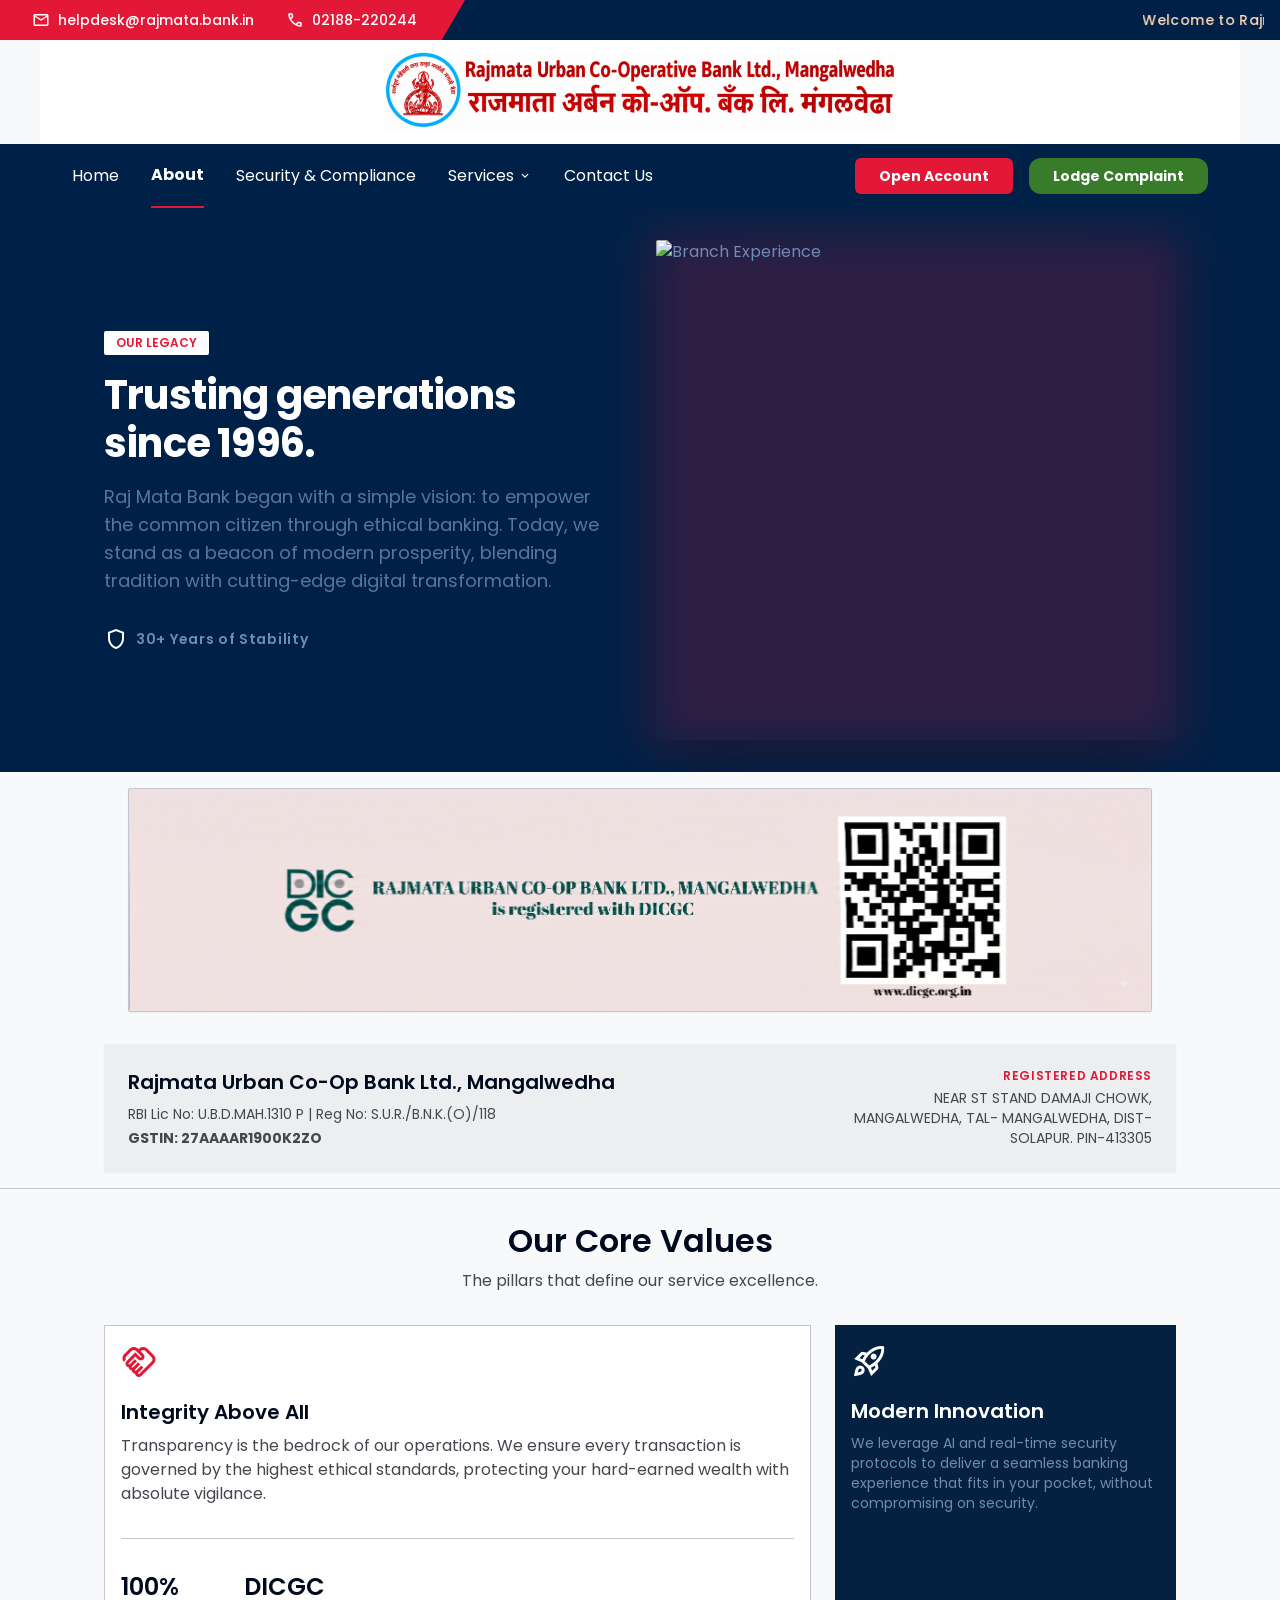
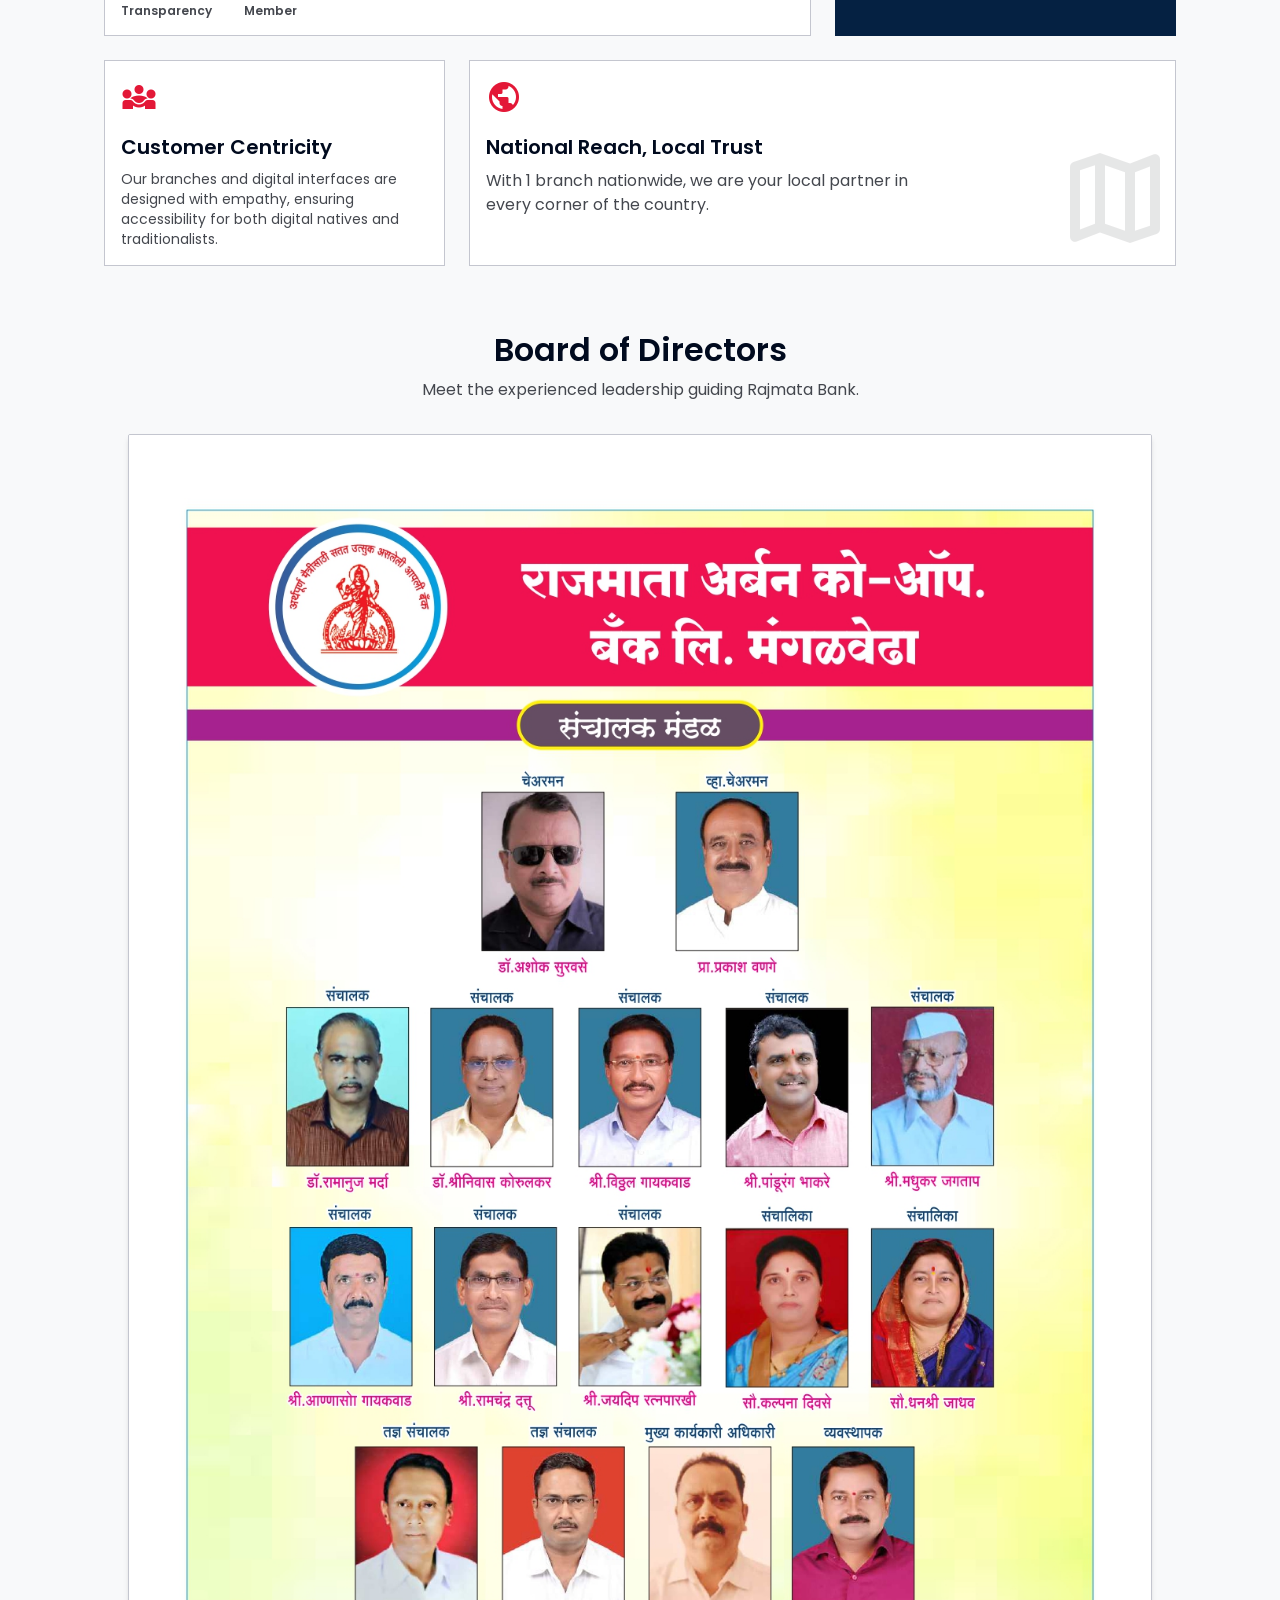
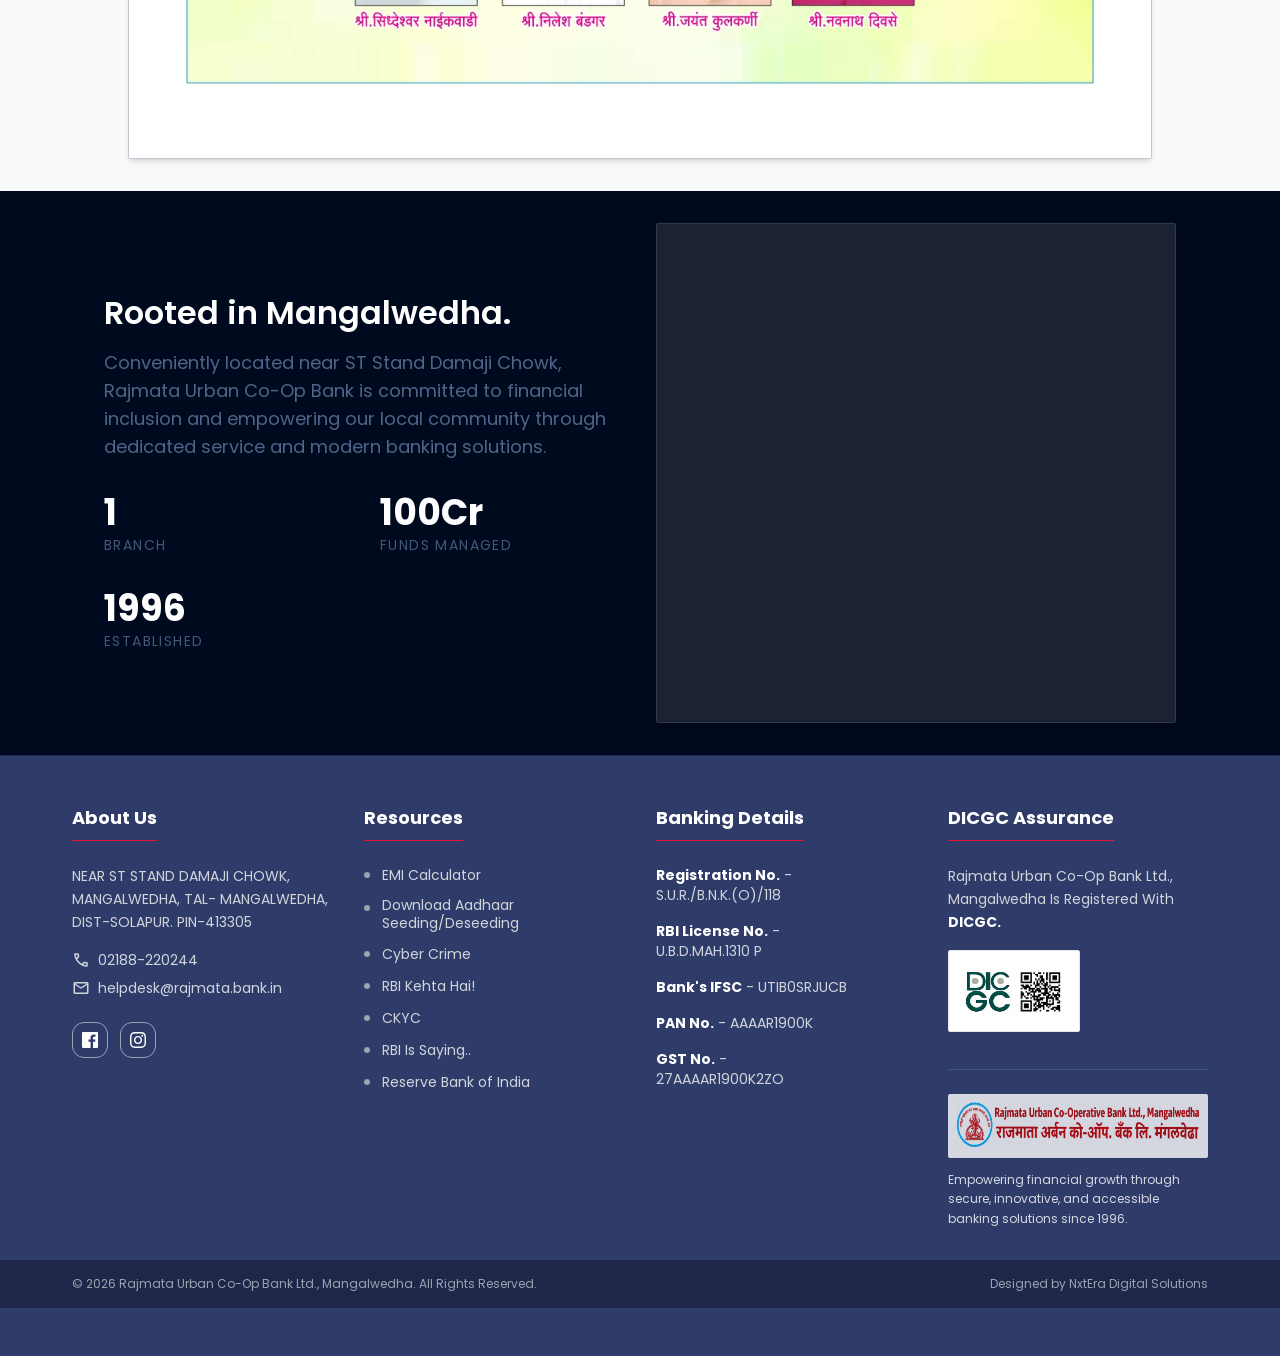
==== commit 46ee3473: "Update footer and center logo in header" ====
--- a/about.html
+++ b/about.html
@@ -1,4 +1,4 @@
-﻿<!DOCTYPE html>
+<!DOCTYPE html>
 <html class="light" lang="en">
 
 <head>
@@ -85,7 +85,7 @@
         </div>
 
         <!-- Middle Bar (Logo) -->
-        <div class="w-full bg-white py-3 px-4 md:px-8 flex justify-between items-center max-w-[1200px] mx-auto">
+        <div class="w-full bg-white py-3 px-4 md:px-8 flex justify-center items-center max-w-[1200px] mx-auto">
             <a href="index.html" class="flex items-center gap-4 hover:opacity-90 transition-opacity">
                 <img src="images/logo.png" alt="Rajmata Bank Logo" class="h-16 md:h-20 w-auto object-contain">
             </a>
@@ -456,7 +456,7 @@
             <div
                 class="max-w-[1200px] mx-auto px-4 md:px-8 flex flex-col md:flex-row justify-between items-center gap-4 text-gray-400 text-xs">
                 <p>© 2026 Rajmata Urban Co-Op Bank Ltd., Mangalwedha. All Rights Reserved.</p>
-                <p>Designed and Developed by CTK Digital Services</p>
+                <p>Designed by NxtEra Digital Solutions</p>
             </div>
         </div>
     </footer>
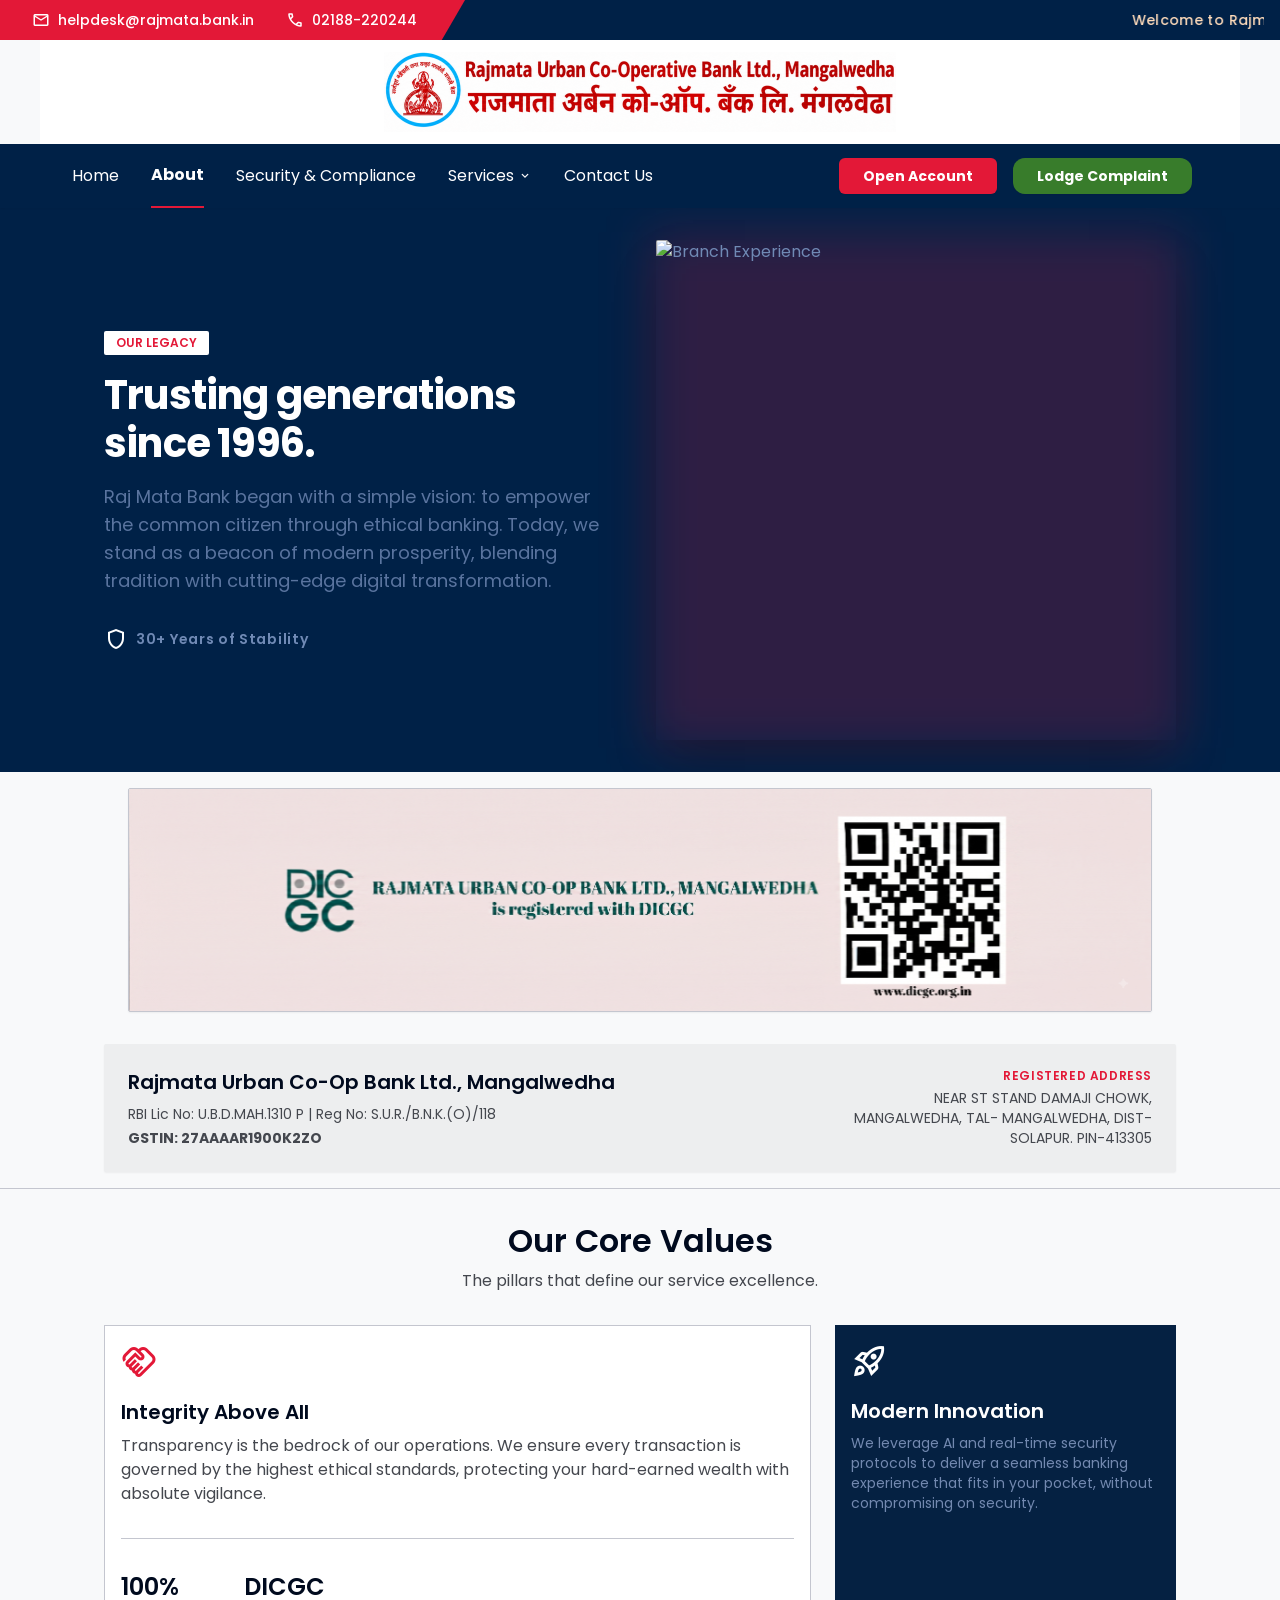
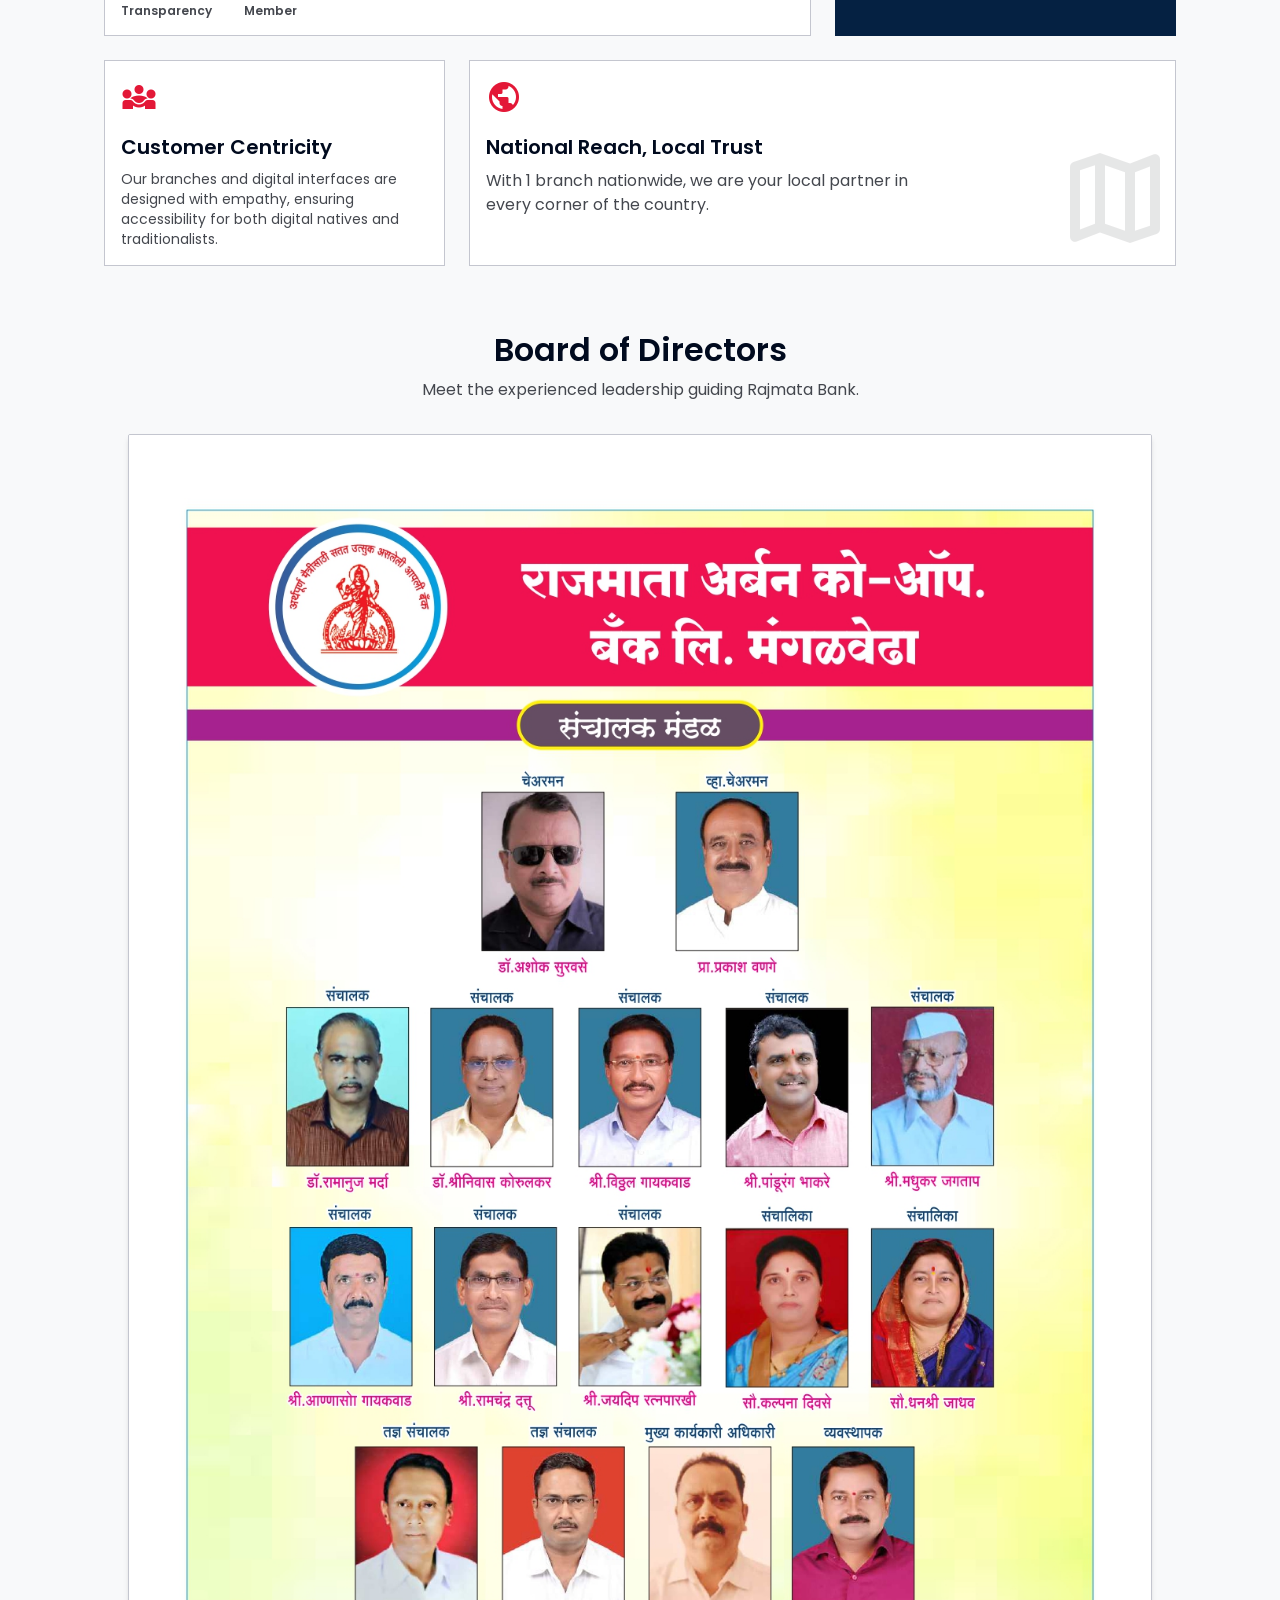
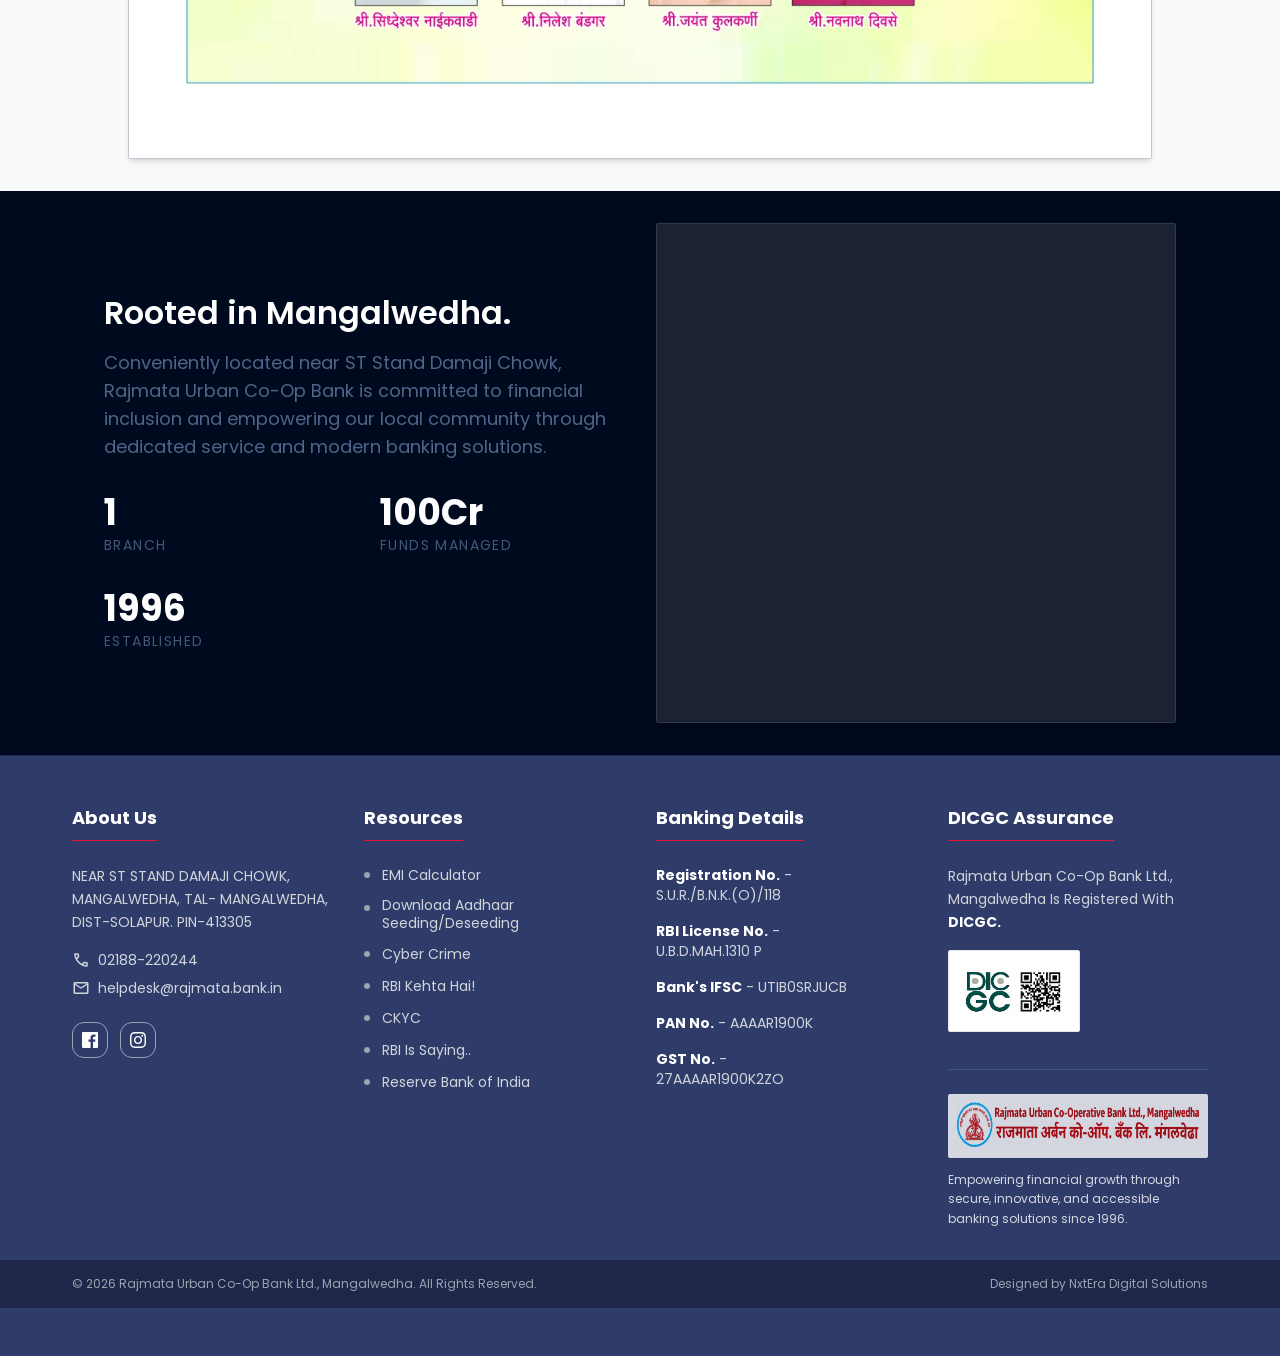
==== commit 79736455: "Fix UI glitches, persist translations, and add Live Server & Sync tools" ====
--- a/about.html
+++ b/about.html
@@ -63,12 +63,12 @@
             <div class="bg-[#e31837] text-white flex items-center px-4 md:px-8 gap-4 md:gap-8 h-full z-10 shrink-0"
                 style="clip-path: polygon(0 0, 100% 0, 95% 100%, 0% 100%); padding-right: 3rem;">
                 <div class="flex items-center gap-2">
-                    <span class="material-symbols-outlined text-[18px]">mail</span>
+                    <span class="material-symbols-outlined text-[18px]" translate="no">mail</span>
                     <a href="mailto:helpdesk@rajmata.bank.in"
                         class="hover:underline text-sm font-medium">helpdesk@rajmata.bank.in</a>
                 </div>
                 <div class="flex items-center gap-2">
-                    <span class="material-symbols-outlined text-[18px]">call</span>
+                    <span class="material-symbols-outlined text-[18px]" translate="no">call</span>
                     <a href="tel:02188-220244" class="hover:underline text-sm font-medium">02188-220244</a>
                 </div>
             </div>
@@ -85,19 +85,20 @@
         </div>
 
         <!-- Middle Bar (Logo) -->
-        <div class="w-full bg-white py-3 px-4 md:px-8 flex justify-center items-center max-w-[1200px] mx-auto">
+        <div class="w-full bg-white py-3 px-4 md:px-8 flex justify-center items-center max-w-[1200px] mx-auto relative z-50">
             <a href="index.html" class="flex items-center gap-4 hover:opacity-90 transition-opacity">
                 <img src="images/logo.png" alt="Rajmata Bank Logo" class="h-16 md:h-20 w-auto object-contain">
             </a>
         </div>
 
-                <!-- Bottom Bar (Nav) -->
-        <div class="w-full bg-[#002147]">
+        <!-- Bottom Bar (Nav) -->
+        <div class="w-full bg-[#002147] relative z-50">
             <div class="max-w-[1200px] mx-auto px-4 md:px-8 flex justify-between items-center h-14 md:h-16">
 
                 <!-- Mobile Menu Toggle (Left) -->
-                <button id="mobile-menu-btn" class="lg:hidden p-1 text-white hover:text-gray-300 transition-colors mr-4">
-                    <span class="material-symbols-outlined text-[28px]">menu</span>
+                <button id="mobile-menu-btn"
+                    class="lg:hidden p-1 text-white hover:text-gray-300 transition-colors mr-4">
+                    <span class="material-symbols-outlined text-[28px]" translate="no">menu</span>
                 </button>
 
                 <!-- Desktop Nav -->
@@ -115,7 +116,7 @@
                             class="nav-link text-white hover:text-[#e31837] font-bold transition-colors h-full flex items-center gap-1">
                             Services
                             <span
-                                class="material-symbols-outlined text-sm group-hover:rotate-180 transition-transform">expand_more</span>
+                                class="material-symbols-outlined text-sm group-hover:rotate-180 transition-transform" translate="no">expand_more</span>
                         </a>
                         <div
                             class="dropdown-menu absolute top-full left-0 w-64 bg-white shadow-xl border-t-4 border-[#e31837] z-50 py-2 opacity-0 invisible group-hover:opacity-100 group-hover:visible transition-all duration-300">
@@ -154,13 +155,17 @@
                     <a href="contact.html"
                         class="bg-[#387c2b] text-white px-3 py-1.5 md:px-6 md:py-2 text-[11px] sm:text-xs md:text-sm rounded-full font-bold hover:bg-[#2d6322] transition-colors shadow-sm whitespace-nowrap block">Lodge
                         Complaint</a>
+                    <!-- GTranslate Widget -->
+                    <div class="gtranslate_wrapper"></div>
+                    <script>window.gtranslateSettings = {"default_language":"en","native_language_names":true,"detect_browser_language":true,"languages":["en","mr"],"wrapper_selector":".gtranslate_wrapper","switcher_horizontal_position":"inline","float_switcher_open_direction":"bottom","flag_style":"3d"}</script>
+                    <script src="https://cdn.gtranslate.net/widgets/latest/float.js" defer></script>
                 </div>
             </div>
         </div>
 
         <!-- Mobile Navigation Menu (Hidden by default) -->
         <div id="mobile-menu"
-            class="fixed inset-0 bg-white z-40 flex flex-col hidden lg:hidden pt-32 px-6 overflow-y-auto">
+            class="fixed inset-0 bg-white z-40 flex flex-col hidden lg:hidden px-6 overflow-y-auto" style="padding-top: 145px;">
             <a class="nav-link block py-4 text-gray-800 hover:text-[#e31837] font-bold text-lg border-b border-gray-200"
                 href="index.html">Home</a>
             <a class="nav-link block py-4 text-gray-800 hover:text-[#e31837] font-bold text-lg border-b border-gray-200"
@@ -171,7 +176,7 @@
                 href="documentation.html">Services</a>
             <a class="nav-link block py-4 text-gray-800 hover:text-[#e31837] font-bold text-lg border-b border-gray-200"
                 href="contact.html">Contact Us</a>
-            
+
         </div>
     </header>
     <main>
@@ -192,11 +197,11 @@
                     </p>
                     <div class="flex flex-wrap gap-4 pt-4">
                         <div class="flex items-center gap-2">
-                            <span class="material-symbols-outlined text-secondary-container">shield</span>
+                            <span class="material-symbols-outlined text-secondary-container" translate="no">shield</span>
                             <span class="font-label-md text-label-md">30+ Years of Stability</span>
                         </div>
                         <!-- <div class="flex items-center gap-2">
-<span class="material-symbols-outlined text-secondary-container">verified_user</span>
+<span class="material-symbols-outlined text-secondary-container" translate="no">verified_user</span>
 <span class="font-label-md text-label-md">25M+ Trusted Users</span>
 </div> -->
                     </div>
@@ -250,7 +255,7 @@
                 <div class="bento-grid">
                     <div class="bento-item col-span-12 md:col-span-8 p-stack-md flex flex-col justify-between">
                         <div>
-                            <span class="material-symbols-outlined text-secondary text-4xl mb-4">handshake</span>
+                            <span class="material-symbols-outlined text-secondary text-4xl mb-4" translate="no">handshake</span>
                             <h3 class="font-headline-sm text-headline-sm text-primary mb-2">Integrity Above All</h3>
                             <p class="font-body-md text-body-md text-on-surface-variant">Transparency is the bedrock of
                                 our operations. We ensure every transaction is governed by the highest ethical
@@ -270,14 +275,14 @@
                     <div
                         class="bento-item col-span-12 md:col-span-4 p-stack-md bg-tertiary-container text-white border-none">
                         <span
-                            class="material-symbols-outlined text-secondary-container text-4xl mb-4">rocket_launch</span>
+                            class="material-symbols-outlined text-secondary-container text-4xl mb-4" translate="no">rocket_launch</span>
                         <h3 class="font-headline-sm text-headline-sm mb-2">Modern Innovation</h3>
                         <p class="font-body-sm text-body-sm text-on-tertiary-container">We leverage AI and real-time
                             security protocols to deliver a seamless banking experience that fits in your pocket,
                             without compromising on security.</p>
                     </div>
                     <div class="bento-item col-span-12 md:col-span-4 p-stack-md">
-                        <span class="material-symbols-outlined text-secondary text-4xl mb-4">diversity_3</span>
+                        <span class="material-symbols-outlined text-secondary text-4xl mb-4" translate="no">diversity_3</span>
                         <h3 class="font-headline-sm text-headline-sm text-primary mb-2">Customer Centricity</h3>
                         <p class="font-body-sm text-body-sm text-on-surface-variant">Our branches and digital interfaces
                             are designed with empathy, ensuring accessibility for both digital natives and
@@ -285,7 +290,7 @@
                     </div>
                     <div class="bento-item col-span-12 md:col-span-8 p-stack-md relative overflow-hidden group">
                         <div class="relative z-10">
-                            <span class="material-symbols-outlined text-secondary text-4xl mb-4">public</span>
+                            <span class="material-symbols-outlined text-secondary text-4xl mb-4" translate="no">public</span>
                             <h3 class="font-headline-sm text-headline-sm text-primary mb-2">National Reach, Local Trust
                             </h3>
                             <p class="font-body-md text-body-md text-on-surface-variant max-w-md">With 1
@@ -293,7 +298,7 @@
                         </div>
                         <!-- Abstract Map Pattern -->
                         <div class="absolute right-0 bottom-0 opacity-10 group-hover:opacity-20 transition-opacity">
-                            <span class="material-symbols-outlined text-[120px]">map</span>
+                            <span class="material-symbols-outlined text-[120px]" translate="no">map</span>
                         </div>
                     </div>
                 </div>
@@ -358,7 +363,7 @@
 
 
     <!-- Footer -->
-    <footer class="bg-[#2f3b69] text-white py-12 border-t border-[#1e2749] text-sm">
+    <footer class="bg-[#2f3b69] text-white py-12 border-t border-[#1e2749] text-sm" id="main-footer">
         <div class="max-w-[1200px] mx-auto px-4 md:px-8 grid grid-cols-1 md:grid-cols-2 lg:grid-cols-4 gap-8">
 
             <!-- About Us -->
@@ -367,9 +372,9 @@
                 <p class="mb-4 text-gray-300 leading-relaxed">NEAR ST STAND DAMAJI CHOWK, MANGALWEDHA, TAL- MANGALWEDHA,
                     DIST-SOLAPUR. PIN-413305</p>
                 <p class="mb-2 flex items-center gap-2 text-gray-300"><span
-                        class="material-symbols-outlined text-[18px]">call</span> 02188-220244</p>
+                        class="material-symbols-outlined text-[18px]" translate="no">call</span> 02188-220244</p>
                 <p class="mb-6 flex items-center gap-2 text-gray-300"><span
-                        class="material-symbols-outlined text-[18px]">mail</span> helpdesk@rajmata.bank.in</p>
+                        class="material-symbols-outlined text-[18px]" translate="no">mail</span> helpdesk@rajmata.bank.in</p>
 
                 <div class="flex gap-3 mb-6">
                     <!-- Facebook Icon -->
@@ -401,8 +406,7 @@
                     <li class="flex items-start gap-3"><span class="w-1.5 h-1.5 rounded-full bg-gray-400 mt-2"></span>
                         <a href="https://www.npci.org.in/" target="_blank"
                             class="hover:text-[#e31837] transition-colors leading-tight">Download
-                            Aadhaar<br>Seeding/Deseeding</a>
-                    </li>
+                            Aadhaar<br>Seeding/Deseeding</a></li>
                     <li class="flex items-center gap-3"><span class="w-1.5 h-1.5 rounded-full bg-gray-400"></span> <a
                             href="https://cybercrime.gov.in/" target="_blank"
                             class="hover:text-[#e31837] transition-colors">Cyber Crime</a></li>
@@ -486,11 +490,6 @@
 
 
     <script src='js/main.js'></script>
-
-
-
-
-    <script type="module" src="https://cdn.jsdelivr.net/npm/@hotwired/turbo@8.0.4/dist/turbo.es2017-umd.js"></script>
     <script>
         function initNav() {
             const currentPath = window.location.pathname.split('/').pop() || 'index.html';
@@ -529,3 +528,4 @@
 </body>
 
 </html>
+
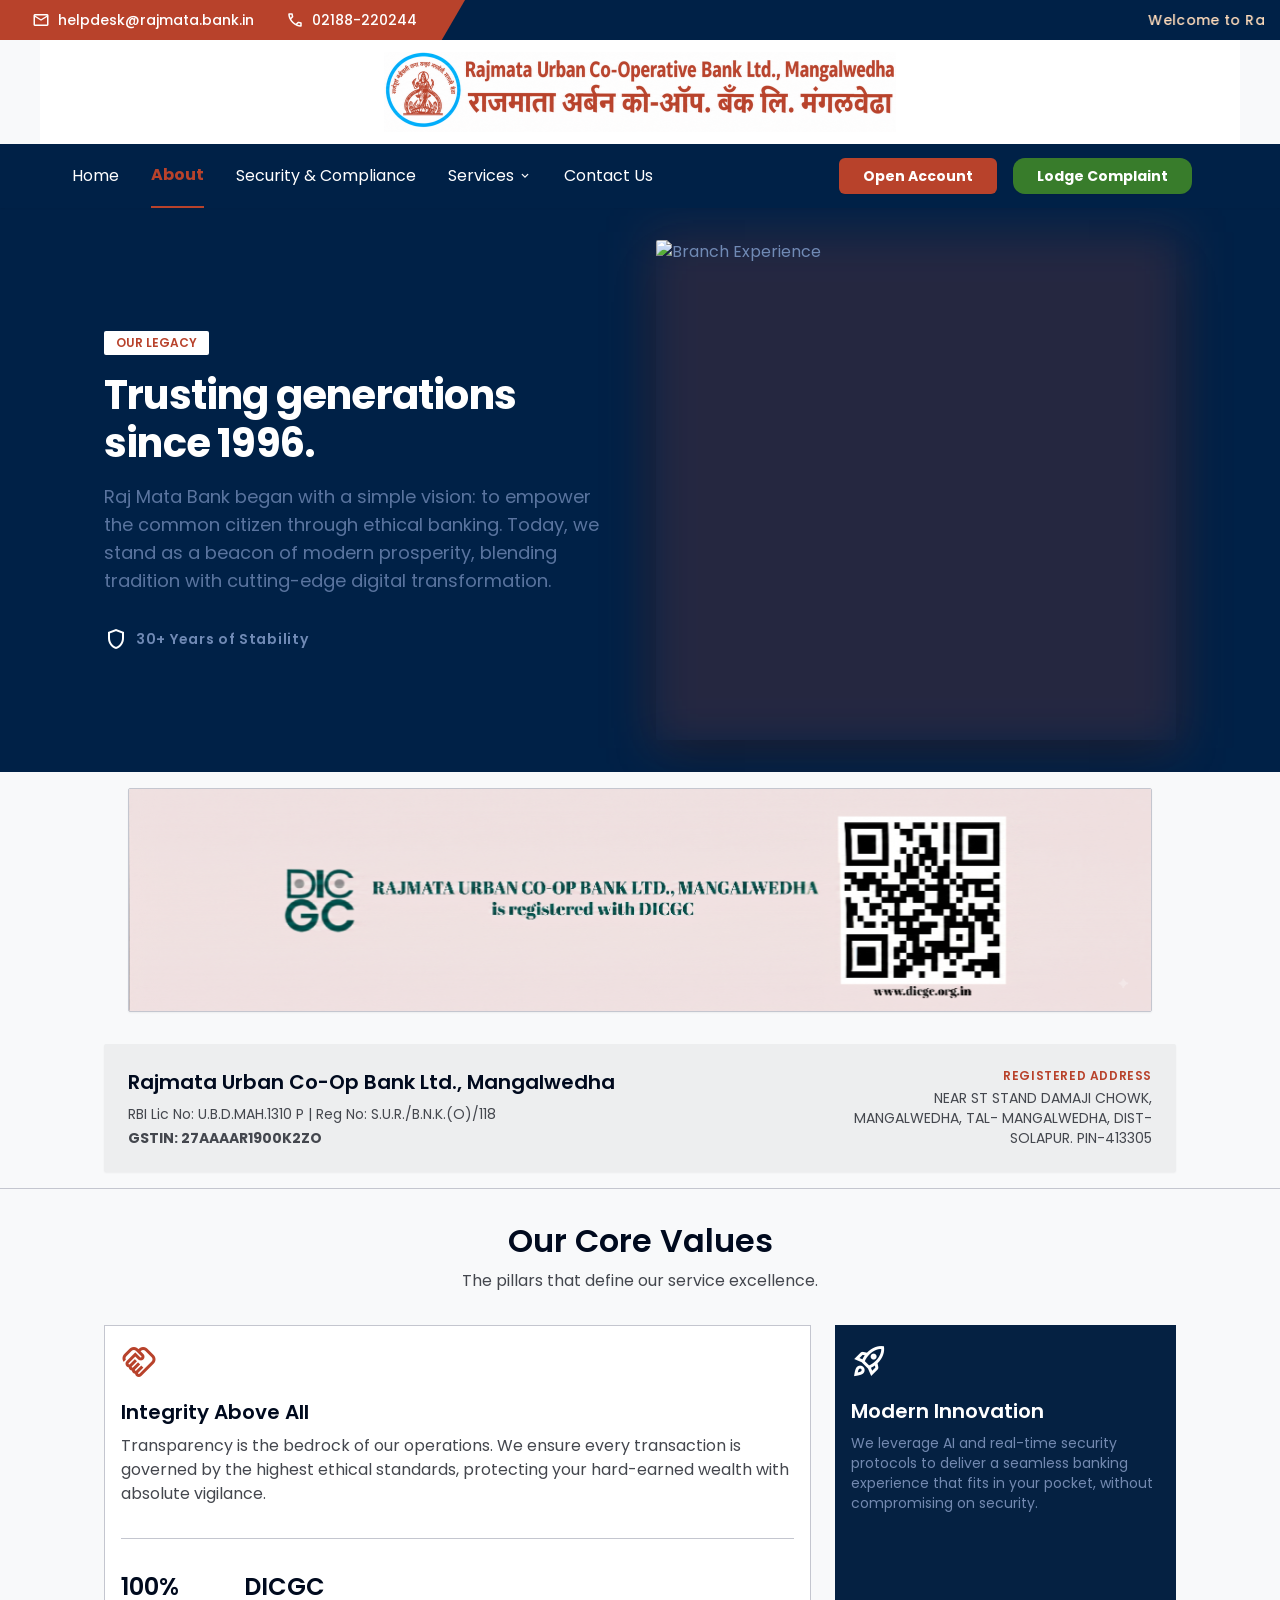
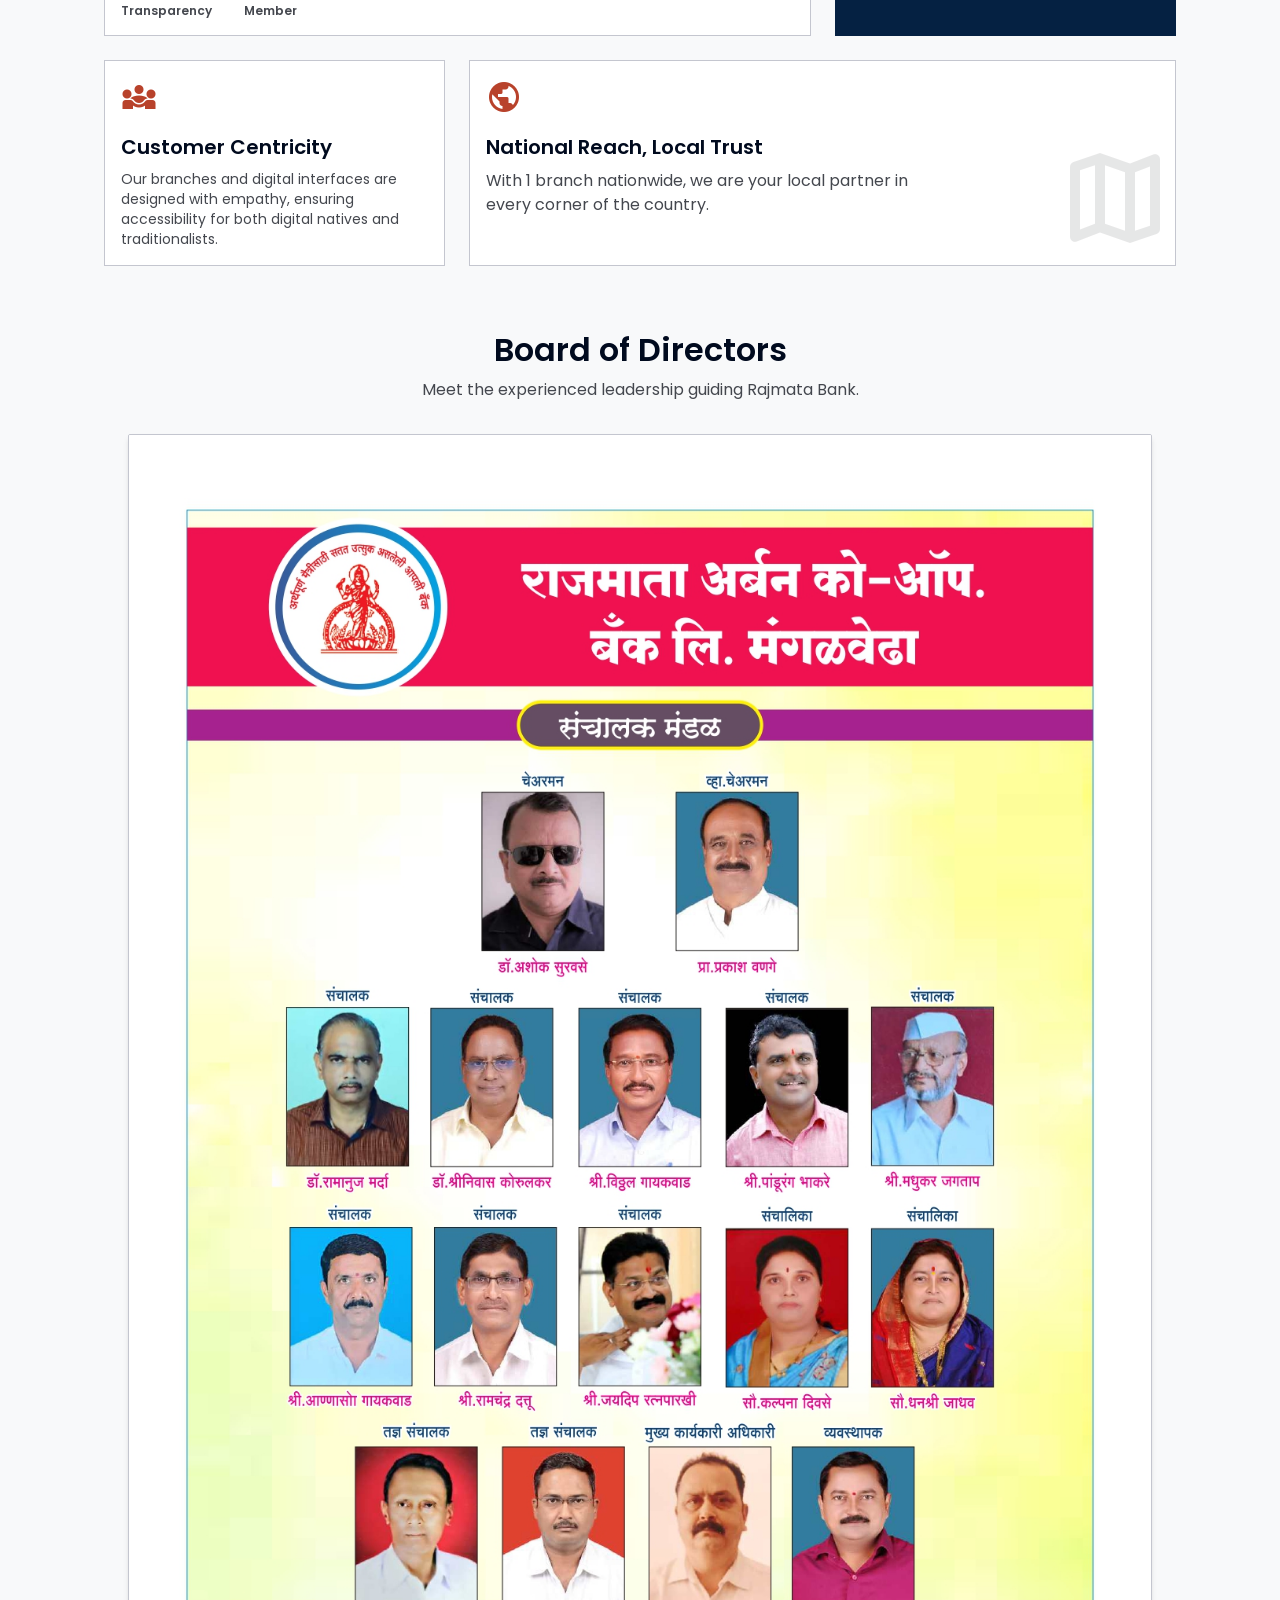
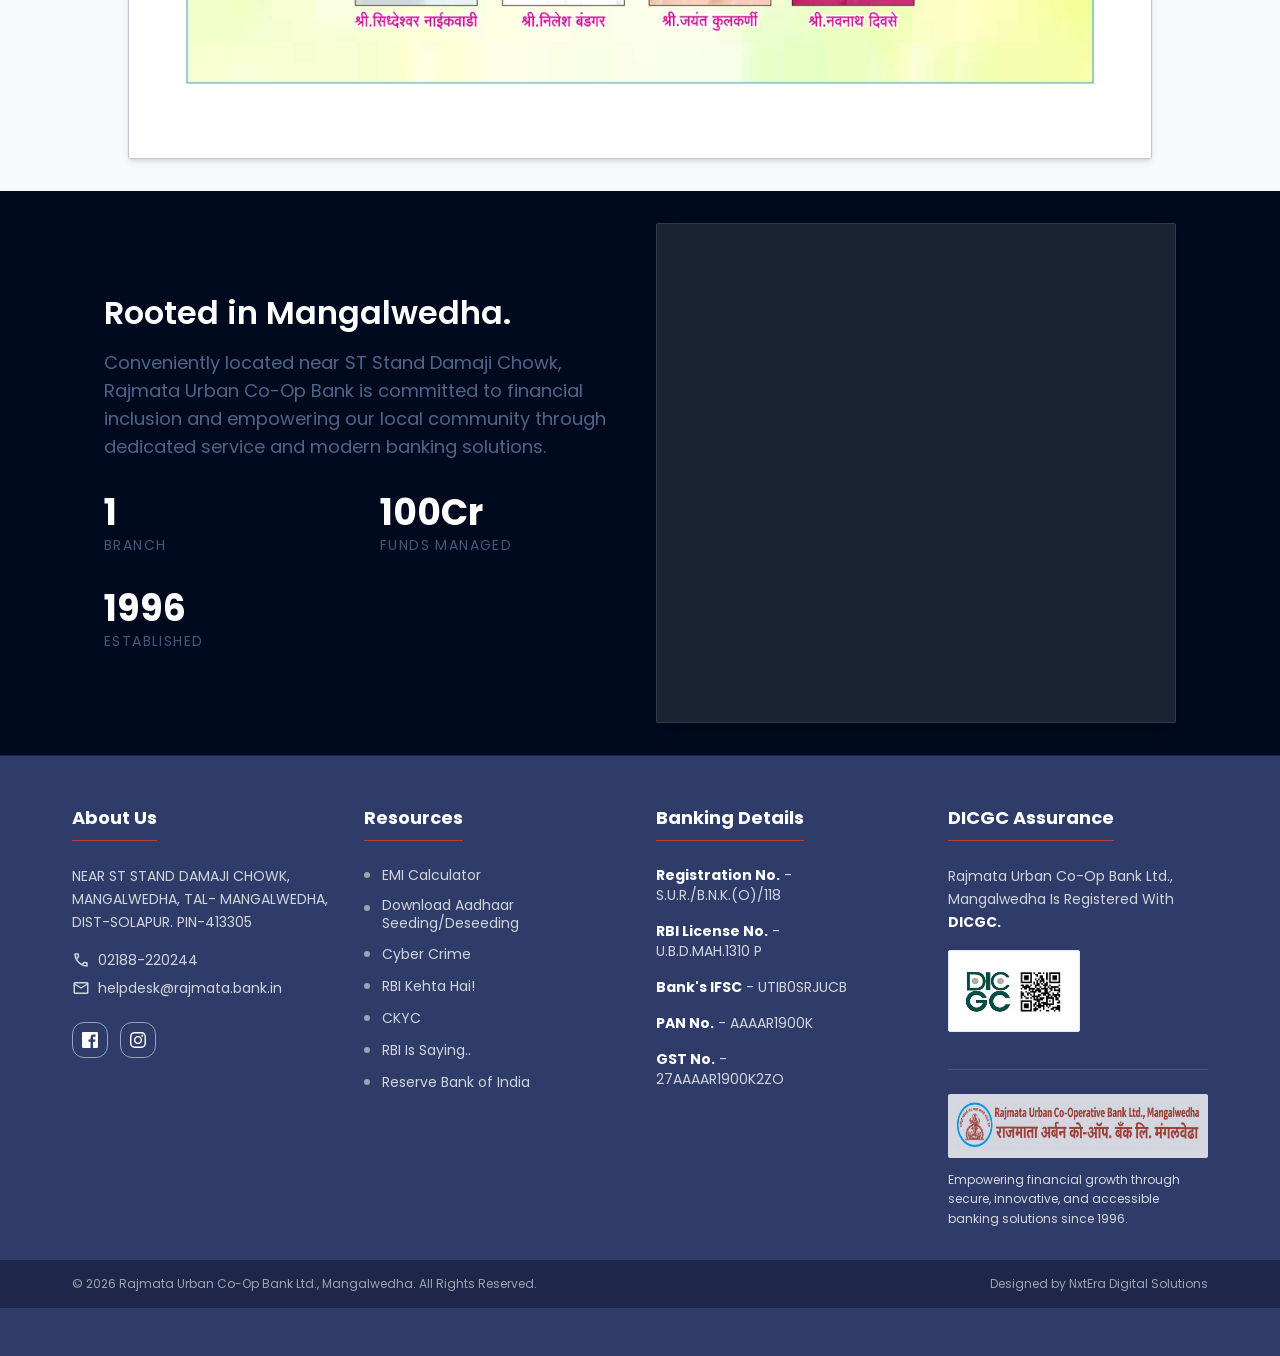
==== commit dae1ffdd: "Update brand accent color to rust and refresh service images" ====
--- a/about.html
+++ b/about.html
@@ -60,7 +60,7 @@
     <header class="w-full shadow-sm flex flex-col z-50 relative" id="main-header">
         <!-- Top Bar with Marquee -->
         <div class="w-full bg-[#002147] flex h-10 hidden md:flex overflow-hidden">
-            <div class="bg-[#e31837] text-white flex items-center px-4 md:px-8 gap-4 md:gap-8 h-full z-10 shrink-0"
+            <div class="bg-[#b8422b] text-white flex items-center px-4 md:px-8 gap-4 md:gap-8 h-full z-10 shrink-0"
                 style="clip-path: polygon(0 0, 100% 0, 95% 100%, 0% 100%); padding-right: 3rem;">
                 <div class="flex items-center gap-2">
                     <span class="material-symbols-outlined text-[18px]" translate="no">mail</span>
@@ -85,7 +85,8 @@
         </div>
 
         <!-- Middle Bar (Logo) -->
-        <div class="w-full bg-white py-3 px-4 md:px-8 flex justify-center items-center max-w-[1200px] mx-auto relative z-50">
+        <div
+            class="w-full bg-white py-3 px-4 md:px-8 flex justify-center items-center max-w-[1200px] mx-auto relative z-50">
             <a href="index.html" class="flex items-center gap-4 hover:opacity-90 transition-opacity">
                 <img src="images/logo.png" alt="Rajmata Bank Logo" class="h-16 md:h-20 w-auto object-contain">
             </a>
@@ -103,78 +104,78 @@
 
                 <!-- Desktop Nav -->
                 <nav class="hidden lg:flex items-center gap-8 h-full mr-auto">
-                    <a class="nav-link text-white hover:text-[#e31837] font-bold transition-colors h-full flex items-center"
+                    <a class="nav-link text-white hover:text-[#b8422b] font-bold transition-colors h-full flex items-center"
                         href="index.html">Home</a>
-                    <a class="nav-link text-white hover:text-[#e31837] font-bold transition-colors h-full flex items-center"
+                    <a class="nav-link text-white hover:text-[#b8422b] font-bold transition-colors h-full flex items-center"
                         href="about.html">About</a>
-                    <a class="nav-link text-white hover:text-[#e31837] font-bold transition-colors h-full flex items-center"
+                    <a class="nav-link text-white hover:text-[#b8422b] font-bold transition-colors h-full flex items-center"
                         href="security.html">Security &amp; Compliance</a>
 
                     <!-- Services Dropdown -->
                     <div class="dropdown relative h-full flex items-center group">
                         <a href="documentation.html"
-                            class="nav-link text-white hover:text-[#e31837] font-bold transition-colors h-full flex items-center gap-1">
+                            class="nav-link text-white hover:text-[#b8422b] font-bold transition-colors h-full flex items-center gap-1">
                             Services
-                            <span
-                                class="material-symbols-outlined text-sm group-hover:rotate-180 transition-transform" translate="no">expand_more</span>
+                            <span class="material-symbols-outlined text-sm group-hover:rotate-180 transition-transform"
+                                translate="no">expand_more</span>
                         </a>
                         <div
-                            class="dropdown-menu absolute top-full left-0 w-64 bg-white shadow-xl border-t-4 border-[#e31837] z-50 py-2 opacity-0 invisible group-hover:opacity-100 group-hover:visible transition-all duration-300">
-                            <a data-turbo="false"
-                                class="block px-6 py-3 text-gray-800 hover:bg-gray-100 hover:text-[#e31837] transition-colors"
+                            class="dropdown-menu absolute top-full left-0 w-64 bg-white shadow-xl border-t-4 border-[#b8422b] z-50 py-2 opacity-0 invisible group-hover:opacity-100 group-hover:visible transition-all duration-300">
+                            <a data-turbo="false"
+                                class="block px-6 py-3 text-gray-800 hover:bg-gray-100 hover:text-[#b8422b] transition-colors"
                                 href="documentation.html#savings-account">Saving Account</a>
                             <a data-turbo="false"
-                                class="block px-6 py-3 text-gray-800 hover:bg-gray-100 hover:text-[#e31837] transition-colors"
+                                class="block px-6 py-3 text-gray-800 hover:bg-gray-100 hover:text-[#b8422b] transition-colors"
                                 href="documentation.html#current-account">Current Account</a>
                             <a data-turbo="false"
-                                class="block px-6 py-3 text-gray-800 hover:bg-gray-100 hover:text-[#e31837] transition-colors"
+                                class="block px-6 py-3 text-gray-800 hover:bg-gray-100 hover:text-[#b8422b] transition-colors"
                                 href="documentation.html#term-deposits">Term Deposit Rates</a>
                             <a data-turbo="false"
-                                class="block px-6 py-3 text-gray-800 hover:bg-gray-100 hover:text-[#e31837] transition-colors"
+                                class="block px-6 py-3 text-gray-800 hover:bg-gray-100 hover:text-[#b8422b] transition-colors"
                                 href="documentation.html#cumulative">Cumulative &amp; RD</a>
                             <a data-turbo="false"
-                                class="block px-6 py-3 text-gray-800 hover:bg-gray-100 hover:text-[#e31837] transition-colors"
+                                class="block px-6 py-3 text-gray-800 hover:bg-gray-100 hover:text-[#b8422b] transition-colors"
                                 href="documentation.html#yield-calculator">Yield Calculator</a>
                             <a data-turbo="false"
-                                class="block px-6 py-3 text-gray-800 hover:bg-gray-100 hover:text-[#e31837] transition-colors"
+                                class="block px-6 py-3 text-gray-800 hover:bg-gray-100 hover:text-[#b8422b] transition-colors"
                                 href="documentation.html#loan-calculator">Loan Calculator</a>
                             <a data-turbo="false"
-                                class="block px-6 py-3 text-gray-800 hover:bg-gray-100 hover:text-[#e31837] transition-colors"
+                                class="block px-6 py-3 text-gray-800 hover:bg-gray-100 hover:text-[#b8422b] transition-colors"
                                 href="documentation.html#bank-charges">Bank Charges</a>
                         </div>
                     </div>
-                    <a class="nav-link text-white hover:text-[#e31837] font-bold transition-colors h-full flex items-center"
+                    <a class="nav-link text-white hover:text-[#b8422b] font-bold transition-colors h-full flex items-center"
                         href="contact.html">Contact Us</a>
                 </nav>
 
                 <!-- Right Buttons -->
                 <div class="flex items-center gap-2 md:gap-4 z-50 ml-auto">
                     <a href="open-account.html"
-                        class="bg-[#e31837] text-white px-3 py-1.5 md:px-6 md:py-2 text-[11px] sm:text-xs md:text-sm rounded-md font-bold hover:bg-[#b3132b] transition-colors shadow-sm whitespace-nowrap">Open
+                        class="bg-[#b8422b] text-white px-3 py-1.5 md:px-6 md:py-2 text-[11px] sm:text-xs md:text-sm rounded-md font-bold hover:bg-[#94331f] transition-colors shadow-sm whitespace-nowrap">Open
                         Account</a>
                     <a href="contact.html"
                         class="bg-[#387c2b] text-white px-3 py-1.5 md:px-6 md:py-2 text-[11px] sm:text-xs md:text-sm rounded-full font-bold hover:bg-[#2d6322] transition-colors shadow-sm whitespace-nowrap block">Lodge
                         Complaint</a>
                     <!-- GTranslate Widget -->
                     <div class="gtranslate_wrapper"></div>
-                    <script>window.gtranslateSettings = {"default_language":"en","native_language_names":true,"detect_browser_language":true,"languages":["en","mr"],"wrapper_selector":".gtranslate_wrapper","switcher_horizontal_position":"inline","float_switcher_open_direction":"bottom","flag_style":"3d"}</script>
+                    <script>window.gtranslateSettings = { "default_language": "en", "native_language_names": true, "detect_browser_language": true, "languages": ["en", "mr"], "wrapper_selector": ".gtranslate_wrapper", "switcher_horizontal_position": "inline", "float_switcher_open_direction": "bottom", "flag_style": "3d" }</script>
                     <script src="https://cdn.gtranslate.net/widgets/latest/float.js" defer></script>
                 </div>
             </div>
         </div>
 
         <!-- Mobile Navigation Menu (Hidden by default) -->
-        <div id="mobile-menu"
-            class="fixed inset-0 bg-white z-40 flex flex-col hidden lg:hidden px-6 overflow-y-auto" style="padding-top: 145px;">
-            <a class="nav-link block py-4 text-gray-800 hover:text-[#e31837] font-bold text-lg border-b border-gray-200"
+        <div id="mobile-menu" class="fixed inset-0 bg-white z-40 flex flex-col hidden lg:hidden px-6 overflow-y-auto"
+            style="padding-top: 145px;">
+            <a class="nav-link block py-4 text-gray-800 hover:text-[#b8422b] font-bold text-lg border-b border-gray-200"
                 href="index.html">Home</a>
-            <a class="nav-link block py-4 text-gray-800 hover:text-[#e31837] font-bold text-lg border-b border-gray-200"
+            <a class="nav-link block py-4 text-gray-800 hover:text-[#b8422b] font-bold text-lg border-b border-gray-200"
                 href="about.html">About</a>
-            <a class="nav-link block py-4 text-gray-800 hover:text-[#e31837] font-bold text-lg border-b border-gray-200"
+            <a class="nav-link block py-4 text-gray-800 hover:text-[#b8422b] font-bold text-lg border-b border-gray-200"
                 href="security.html">Security &amp; Compliance</a>
-            <a class="nav-link block py-4 text-gray-800 hover:text-[#e31837] font-bold text-lg border-b border-gray-200"
+            <a class="nav-link block py-4 text-gray-800 hover:text-[#b8422b] font-bold text-lg border-b border-gray-200"
                 href="documentation.html">Services</a>
-            <a class="nav-link block py-4 text-gray-800 hover:text-[#e31837] font-bold text-lg border-b border-gray-200"
+            <a class="nav-link block py-4 text-gray-800 hover:text-[#b8422b] font-bold text-lg border-b border-gray-200"
                 href="contact.html">Contact Us</a>
 
         </div>
@@ -368,18 +369,19 @@
 
             <!-- About Us -->
             <div>
-                <h3 class="font-bold text-lg mb-6 text-white border-b border-[#e31837] pb-2 inline-block">About Us</h3>
+                <h3 class="font-bold text-lg mb-6 text-white border-b border-[#b8422b] pb-2 inline-block">About Us</h3>
                 <p class="mb-4 text-gray-300 leading-relaxed">NEAR ST STAND DAMAJI CHOWK, MANGALWEDHA, TAL- MANGALWEDHA,
                     DIST-SOLAPUR. PIN-413305</p>
                 <p class="mb-2 flex items-center gap-2 text-gray-300"><span
                         class="material-symbols-outlined text-[18px]" translate="no">call</span> 02188-220244</p>
                 <p class="mb-6 flex items-center gap-2 text-gray-300"><span
-                        class="material-symbols-outlined text-[18px]" translate="no">mail</span> helpdesk@rajmata.bank.in</p>
+                        class="material-symbols-outlined text-[18px]" translate="no">mail</span>
+                    helpdesk@rajmata.bank.in</p>
 
                 <div class="flex gap-3 mb-6">
                     <!-- Facebook Icon -->
                     <a href="https://www.facebook.com/share/1NdZTVKQKG/" target="_blank"
-                        class="w-9 h-9 rounded-full border border-gray-400 flex items-center justify-center hover:bg-[#e31837] hover:border-[#e31837] transition-all duration-300">
+                        class="w-9 h-9 rounded-full border border-gray-400 flex items-center justify-center hover:bg-[#b8422b] hover:border-[#b8422b] transition-all duration-300">
                         <svg class="w-4 h-4 fill-current" viewBox="0 0 24 24">
                             <path
                                 d="M22.675 0h-21.35c-.732 0-1.325.593-1.325 1.325v21.351c0 .731.593 1.324 1.325 1.324h11.495v-9.294h-3.128v-3.622h3.128v-2.671c0-3.1 1.893-4.788 4.659-4.788 1.325 0 2.463.099 2.795.143v3.24l-1.918.001c-1.504 0-1.795.715-1.795 1.763v2.313h3.587l-.467 3.622h-3.12v9.293h6.116c.73 0 1.323-.593 1.323-1.325v-21.35c0-.732-.593-1.325-1.325-1.325z" />
@@ -387,7 +389,7 @@
                     </a>
                     <!-- Instagram Icon -->
                     <a href="https://www.instagram.com/rajmatabank_mangalwedha?igsh=d2VuM3ZkNGloczM1" target="_blank"
-                        class="w-9 h-9 rounded-full border border-gray-400 flex items-center justify-center hover:bg-[#e31837] hover:border-[#e31837] transition-all duration-300">
+                        class="w-9 h-9 rounded-full border border-gray-400 flex items-center justify-center hover:bg-[#b8422b] hover:border-[#b8422b] transition-all duration-300">
                         <svg class="w-4 h-4 fill-current" viewBox="0 0 24 24">
                             <path
                                 d="M12 2.163c3.204 0 3.584.012 4.85.07 3.252.148 4.771 1.691 4.919 4.919.058 1.265.069 1.645.069 4.849 0 3.205-.012 3.584-.069 4.849-.149 3.225-1.664 4.771-4.919 4.919-1.266.058-1.644.07-4.85.07-3.204 0-3.584-.012-4.849-.07-3.26-.149-4.771-1.699-4.919-4.92-.058-1.265-.07-1.644-.07-4.849 0-3.204.013-3.583.07-4.849.149-3.227 1.664-4.771 4.919-4.919 1.266-.057 1.645-.069 4.849-.07m0-2.163c-3.259 0-3.667.014-4.947.072-4.358.2-6.78 2.618-6.98 6.98-.059 1.281-.073 1.689-.073 4.948 0 3.259.014 3.668.072 4.948.2 4.358 2.618 6.78 6.98 6.98 1.281.058 1.689.072 4.948.072 3.259 0 3.668-.014 4.948-.072 4.354-.2 6.782-2.618 6.979-6.98.059-1.28.073-1.689.073-4.948 0-3.259-.014-3.667-.072-4.947-.196-4.354-2.617-6.78-6.979-6.98-1.281-.059-1.69-.073-4.949-.073zm0 5.838c-3.403 0-6.162 2.759-6.162 6.162s2.759 6.163 6.162 6.163 6.162-2.759 6.162-6.163c0-3.403-2.759-6.162-6.162-6.162zm0 10.162c-2.209 0-4-1.79-4-4s1.791-4 4-4 4 1.791 4 4-1.791 4-4 4zm6.406-11.845c-.796 0-1.441.645-1.441 1.44s.645 1.44 1.441 1.44c.795 0 1.439-.645 1.439-1.44s-.644-1.44-1.439-1.44z" />
@@ -398,35 +400,36 @@
 
             <!-- Resources -->
             <div>
-                <h3 class="font-bold text-lg mb-6 text-white border-b border-[#e31837] pb-2 inline-block">Resources</h3>
+                <h3 class="font-bold text-lg mb-6 text-white border-b border-[#b8422b] pb-2 inline-block">Resources</h3>
                 <ul class="space-y-3 text-gray-300">
                     <li class="flex items-center gap-3"><span class="w-1.5 h-1.5 rounded-full bg-gray-400"></span> <a
-                            href="documentation.html#loan-calculator" class="hover:text-[#e31837] transition-colors">EMI
+                            href="documentation.html#loan-calculator" class="hover:text-[#b8422b] transition-colors">EMI
                             Calculator</a></li>
                     <li class="flex items-start gap-3"><span class="w-1.5 h-1.5 rounded-full bg-gray-400 mt-2"></span>
                         <a href="https://www.npci.org.in/" target="_blank"
-                            class="hover:text-[#e31837] transition-colors leading-tight">Download
-                            Aadhaar<br>Seeding/Deseeding</a></li>
+                            class="hover:text-[#b8422b] transition-colors leading-tight">Download
+                            Aadhaar<br>Seeding/Deseeding</a>
+                    </li>
                     <li class="flex items-center gap-3"><span class="w-1.5 h-1.5 rounded-full bg-gray-400"></span> <a
                             href="https://cybercrime.gov.in/" target="_blank"
-                            class="hover:text-[#e31837] transition-colors">Cyber Crime</a></li>
+                            class="hover:text-[#b8422b] transition-colors">Cyber Crime</a></li>
                     <li class="flex items-center gap-3"><span class="w-1.5 h-1.5 rounded-full bg-gray-400"></span> <a
                             href="https://rbikehtahai.rbi.org.in/" target="_blank"
-                            class="hover:text-[#e31837] transition-colors">RBI Kehta Hai!</a></li>
+                            class="hover:text-[#b8422b] transition-colors">RBI Kehta Hai!</a></li>
                     <li class="flex items-center gap-3"><span class="w-1.5 h-1.5 rounded-full bg-gray-400"></span> <a
                             href="https://www.ckycindia.in/ckyc/index.php" target="_blank"
-                            class="hover:text-[#e31837] transition-colors">CKYC</a></li>
+                            class="hover:text-[#b8422b] transition-colors">CKYC</a></li>
                     <li class="flex items-center gap-3"><span class="w-1.5 h-1.5 rounded-full bg-gray-400"></span> <a
-                            href="#" class="hover:text-[#e31837] transition-colors">RBI Is Saying..</a></li>
+                            href="#" class="hover:text-[#b8422b] transition-colors">RBI Is Saying..</a></li>
                     <li class="flex items-center gap-3"><span class="w-1.5 h-1.5 rounded-full bg-gray-400"></span> <a
                             href="https://www.rbi.org.in/" target="_blank"
-                            class="hover:text-[#e31837] transition-colors">Reserve Bank of India</a></li>
+                            class="hover:text-[#b8422b] transition-colors">Reserve Bank of India</a></li>
                 </ul>
             </div>
 
             <!-- Banking Details -->
             <div>
-                <h3 class="font-bold text-lg mb-6 text-white border-b border-[#e31837] pb-2 inline-block">Banking
+                <h3 class="font-bold text-lg mb-6 text-white border-b border-[#b8422b] pb-2 inline-block">Banking
                     Details</h3>
                 <ul class="space-y-4 text-gray-300">
                     <li><span class="font-bold text-white">Registration No.</span> - <br>S.U.R./B.N.K.(O)/118</li>
@@ -439,7 +442,7 @@
 
             <!-- DICGC Assurance -->
             <div>
-                <h3 class="font-bold text-lg mb-6 text-white border-b border-[#e31837] pb-2 inline-block">DICGC
+                <h3 class="font-bold text-lg mb-6 text-white border-b border-[#b8422b] pb-2 inline-block">DICGC
                     Assurance</h3>
                 <p class="mb-4 text-gray-300 leading-relaxed">Rajmata Urban Co-Op Bank Ltd., Mangalwedha Is Registered
                     With <span class="font-bold text-white">DICGC.</span></p>
@@ -496,10 +499,10 @@
             const navLinks = document.querySelectorAll('nav a.nav-link');
             navLinks.forEach(link => {
                 if (link.getAttribute('href') === currentPath) {
-                    link.classList.add('text-[#E31837]', 'font-bold', 'border-b-2', 'border-[#E31837]');
+                    link.classList.add('text-[#b8422b]', 'font-bold', 'border-b-2', 'border-[#b8422b]');
                     link.classList.remove('text-on-surface-variant');
                 } else {
-                    link.classList.remove('text-[#E31837]', 'font-bold', 'border-b-2', 'border-[#E31837]');
+                    link.classList.remove('text-[#b8422b]', 'font-bold', 'border-b-2', 'border-[#b8422b]');
                     link.classList.add('text-on-surface-variant');
                 }
             });
